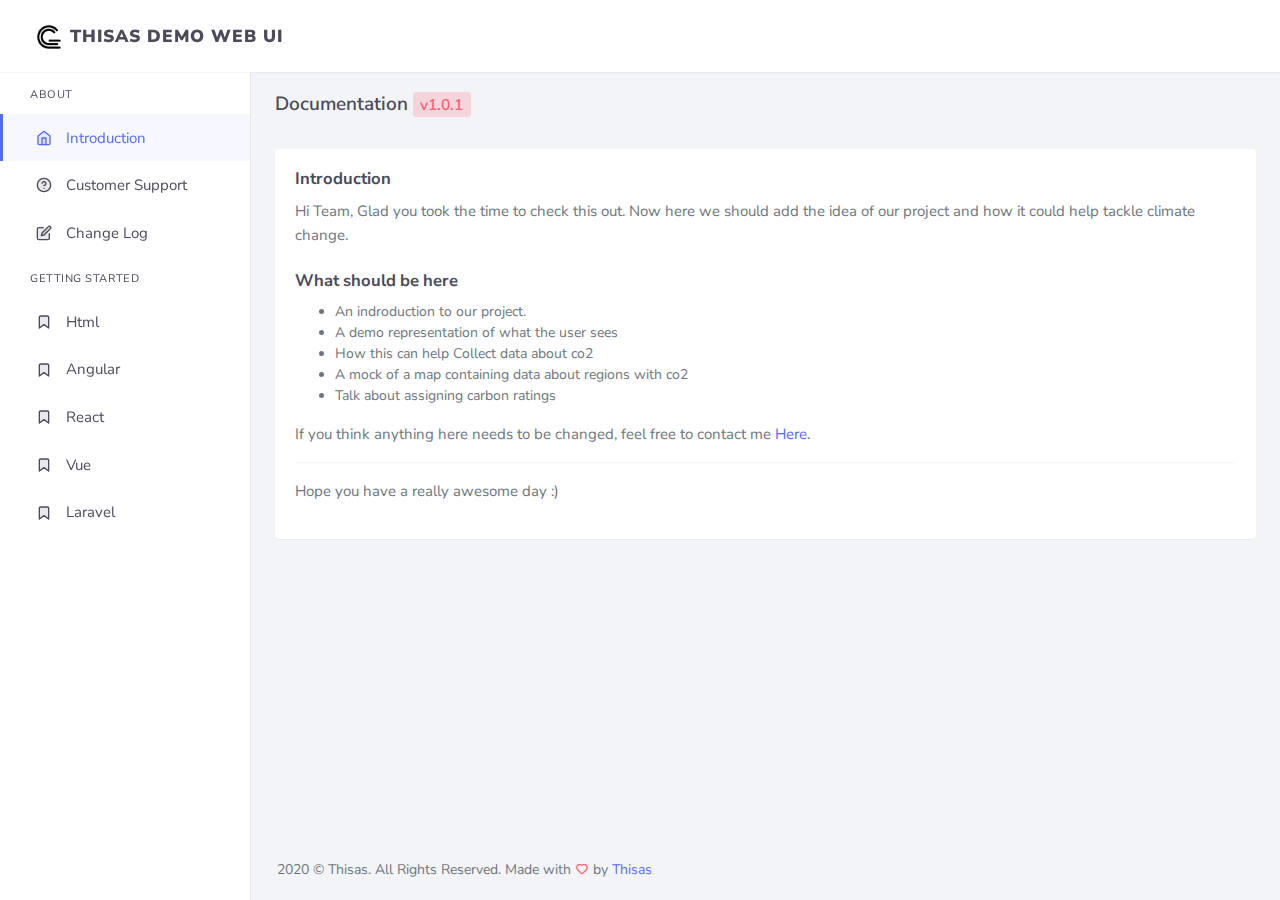
==== index.html @ 7f8c46c6 "Changing intro" ====
<!DOCTYPE html>
<html lang="en">

<head>
    <meta charset="utf-8" />
    <title>UI DEMO | Documentation</title>
    <meta name="viewport" content="width=device-width, initial-scale=1.0">
    <meta content="This is a glimpse of what our forward faceing UI might look like." name="description" />
    <meta content="Thisas" name="author" />
    <meta http-equiv="X-UA-Compatible" content="IE=edge" />

    <!-- App favicon -->
    <link rel="shortcut icon" href="assets/images/favicon.ico">
    
    <!-- App css -->
    <link href="assets/css/bootstrap.min.css" rel="stylesheet" type="text/css" />
    <link href="assets/css/icons.min.css" rel="stylesheet" type="text/css" />
    <link href="assets/css/app.min.css" rel="stylesheet" type="text/css" />

</head>

<body>
    <!-- Begin page -->
    <div id="wrapper">
        <!-- Topbar Start -->
        <div class="navbar navbar-expand flex-column flex-md-row navbar-custom">
            <div class="container-fluid">
                <!-- LOGO -->
                <a href="/" class="navbar-brand mr-0 mr-md-2 logo">
                    <span class="logo-lg">
                        <img src="assets/images/logo.png" alt="" height="24" />
                        <span class="d-inline h5 ml-1 text-logo">Thisas Demo Web UI</span>
                    </span>
                    <span class="logo-sm">
                        <img src="assets/images/logo.png" alt="" height="24">
                    </span>
                </a>

                <ul class="navbar-nav bd-navbar-nav flex-row list-unstyled menu-left mb-0">
                    <li class="">
                        <button class="button-menu-mobile open-left disable-btn">
                            <i data-feather="menu" class="menu-icon"></i>
                            <i data-feather="x" class="close-icon"></i>
                        </button>
                    </li>
                </ul>
            </div>

        </div>
        <!-- end Topbar -->
        <!-- ========== Left Sidebar Start ========== -->
        <div class="left-side-menu">
            <div class="sidebar-content">
                <!--- Sidemenu -->
                <div id="sidebar-menu" class="slimscroll-menu">
                    <ul class="metismenu" id="menu-bar">
                        <li class="menu-title">About</li>

                        <li>
                            <a href="index.html">
                                <i data-feather="home"></i>
                                <span> Introduction </span>
                            </a>
                        </li>

                        <li>
                            <a href="support.html">
                                <i data-feather="help-circle"></i>
                                <span> Customer Support </span>
                            </a>
                        </li>

                        <li>
                            <a href="change-log.html">
                                <i data-feather="edit"></i>
                                <span> Change Log </span>
                            </a>
                        </li>

                        <li class="menu-title">Getting Started</li>
                        <li>
                            <a href="html-doc.html">
                                <i data-feather="bookmark"></i>
                                <span> Html </span>
                            </a>
                        </li>
                        <li>
                            <a href="angular-doc.html">
                                <i data-feather="bookmark"></i>
                                <span> Angular </span>
                            </a>
                        </li>
                        <li>
                            <a href="react-doc.html">
                                <i data-feather="bookmark"></i>
                                <span> React </span>
                            </a>
                        </li>
                        <li>
                            <a href="vue-doc.html">
                                <i data-feather="bookmark"></i>
                                <span> Vue </span>
                            </a>
                        </li>
                        <li>
                            <a href="laravel-doc.html">
                                <i data-feather="bookmark"></i>
                                <span> Laravel </span>
                            </a>
                        </li>
                    </ul>
                </div>
                <!-- End Sidebar -->

                <div class="clearfix"></div>
            </div>
            <!-- Sidebar -left -->

        </div>
        <!-- Left Sidebar End -->

        <!-- ============================================================== -->
        <!-- Start Page Content here -->
        <!-- ============================================================== -->

        <div class="content-page">
            <div class="content">

                <!-- Start Content-->
                <div class="container-fluid">
                    <div class="row page-title">
                        <div class="col-md-12">
                            <h4 class="mb-1 mt-0">Documentation <label class="badge badge-soft-danger">v1.0.1</label>
                            </h4>
                        </div>
                    </div>

                    <div class="row" id="intro">
                        <div class="col">
                            <div class="card">
                                <div class="card-body">
                                    <h5 class="mt-0 header-title">Introduction</h5>
                                    
                                    <p class="font-size-15">
                                        Hi Team,

                                        Glad you took the time to check this out. Now here we should add the idea of our project and how it could help tackle climate change.
                                    </p>

                                    <h5 class="mt-4 header-title">What should be here</h5>

                                    <ul class="font-size-14">
                                        <li>An indroduction to our project.</li>
                                        <li>A demo representation of what the user sees</li>
                                        <li>How this can help Collect data about co2</li>
                                        <li>A mock of a map containing data about regions with co2</li>
                                        <li>Talk about assigning carbon ratings</li>
                                        <!-- <li>
                                            A fully functional versions available with <strong>Angular</strong>, <strong>React</strong>,
                                            <strong>Vue</strong> and <strong>Laravel</strong>
                                        </li> -->
                                    </ul>

                                    <p class="font-size-15">
                                        If you think anything here needs to be changed, feel free to contact me <a href = "mailto: Thisas@protonmail.com">Here.</a>
                                    </p>

                                    <p class="border-top pt-3 font-size-15">
                                        Hope you have a really awesome day :)
                                    </p>
                                </div>
                            </div>
                        </div>
                    </div>
                </div> <!-- container-fluid -->

            </div> <!-- content -->

            

            <!-- Footer Start -->
            <footer class="footer">
                <div class="container-fluid">
                    <div class="row">
                        <div class="col-12">
                            2020 &copy; Thisas. All Rights Reserved. Made with <i class='uil uil-heart text-danger font-size-12'></i> by <a href="https://thisas.dev" target="_blank">Thisas</a>
                        </div>
                    </div>
                </div>
            </footer>
            <!-- end Footer -->

        </div>

        <!-- ============================================================== -->
        <!-- End Page content -->
        <!-- ============================================================== -->
    </div>

    <!-- Vendor js -->
    <script src="assets/js/vendor.min.js"></script>

    <!-- App js -->
    <script src="assets/js/app.min.js"></script>
</body>

</html>
---- assets/css/icons.min.css ----
@charset "UTF-8";@font-face{font-family:unicons;src:url(../fonts/unicons.eot?2256574);src:url(../fonts/unicons.eot?2256574#iefix) format("embedded-opentype"),url(../fonts/unicons.woff2?2256574) format("woff2"),url(../fonts/unicons.woff?2256574) format("woff"),url(../fonts/unicons.ttf?2256574) format("truetype"),url(../fonts/unicons.svg?2256574#unicons) format("svg");font-weight:400;font-style:normal}.uil{line-height:inherit}[class*=" uil-"]:before,[class^=uil-]:before{font-family:unicons;font-style:normal;font-weight:400;speak:none;display:inline-block;text-decoration:inherit;width:1em;text-align:center;font-variant:normal;text-transform:none;line-height:1em;font-size:120%;-webkit-font-smoothing:antialiased;-moz-osx-font-smoothing:grayscale}.uil-0-plus:before{content:'\e800'}.uil-10-plus:before{content:'\e801'}.uil-12-plus:before{content:'\e802'}.uil-13-plus:before{content:'\e803'}.uil-16-plus:before{content:'\e804'}.uil-17-plus:before{content:'\e805'}.uil-18-plus:before{content:'\e806'}.uil-21-plus:before{content:'\e807'}.uil-3-plus:before{content:'\e808'}.uil-500px:before{content:'\e809'}.uil-6-plus:before{content:'\e80a'}.uil-abacus:before{content:'\e80b'}.uil-accessible-icon-alt:before{content:'\e80c'}.uil-adjust-alt:before{content:'\e80d'}.uil-adjust-circle:before{content:'\e80e'}.uil-adjust-half:before{content:'\e80f'}.uil-adjust:before{content:'\e810'}.uil-adobe-alt:before{content:'\e811'}.uil-adobe:before{content:'\e812'}.uil-airplay:before{content:'\e813'}.uil-align-alt:before{content:'\e814'}.uil-align-center-alt:before{content:'\e815'}.uil-align-center-h:before{content:'\e816'}.uil-align-center-justify:before{content:'\e817'}.uil-align-center-v:before{content:'\e818'}.uil-align-center:before{content:'\e819'}.uil-align-justify:before{content:'\e81a'}.uil-align-left-justify:before{content:'\e81b'}.uil-align-left:before{content:'\e81c'}.uil-align-letter-right:before{content:'\e81d'}.uil-align-right-justify:before{content:'\e81e'}.uil-align-right:before{content:'\e81f'}.uil-align:before{content:'\e820'}.uil-amazon:before{content:'\e821'}.uil-ambulance:before{content:'\e822'}.uil-analysis:before{content:'\e823'}.uil-analytics:before{content:'\e824'}.uil-anchor:before{content:'\e825'}.uil-android-alt:before{content:'\e826'}.uil-android-phone-slash:before{content:'\e827'}.uil-android:before{content:'\e828'}.uil-angle-double-down:before{content:'\e829'}.uil-angle-double-left:before{content:'\e82a'}.uil-angle-double-right:before{content:'\e82b'}.uil-angle-double-up:before{content:'\e82c'}.uil-angle-down:before{content:'\e82d'}.uil-angle-left:before{content:'\e82e'}.uil-angle-right-b:before{content:'\e82f'}.uil-angle-right:before{content:'\e830'}.uil-angle-up:before{content:'\e831'}.uil-angry:before{content:'\e832'}.uil-ankh:before{content:'\e833'}.uil-annoyed-alt:before{content:'\e834'}.uil-annoyed:before{content:'\e835'}.uil-apple-alt:before{content:'\e836'}.uil-apple:before{content:'\e837'}.uil-apps:before{content:'\e838'}.uil-archive-alt:before{content:'\e839'}.uil-archive:before{content:'\e83a'}.uil-archway:before{content:'\e83b'}.uil-arrow-break:before{content:'\e83c'}.uil-arrow-circle-down:before{content:'\e83d'}.uil-arrow-circle-left:before{content:'\e83e'}.uil-arrow-circle-right:before{content:'\e83f'}.uil-arrow-circle-up:before{content:'\e840'}.uil-arrow-compress-h:before{content:'\e841'}.uil-arrow-down-left:before{content:'\e842'}.uil-arrow-down-right:before{content:'\e843'}.uil-arrow-down:before{content:'\e844'}.uil-arrow-from-right:before{content:'\e845'}.uil-arrow-from-top:before{content:'\e846'}.uil-arrow-growth:before{content:'\e847'}.uil-arrow-left:before{content:'\e848'}.uil-arrow-random:before{content:'\e849'}.uil-arrow-resize-diagonal:before{content:'\e84a'}.uil-arrow-right:before{content:'\e84b'}.uil-arrow-to-bottom:before{content:'\e84c'}.uil-arrow-to-right:before{content:'\e84d'}.uil-arrow-up-left:before{content:'\e84e'}.uil-arrow-up-right:before{content:'\e84f'}.uil-arrow-up:before{content:'\e850'}.uil-arrows-h-alt:before{content:'\e851'}.uil-arrows-h:before{content:'\e852'}.uil-arrows-left-down:before{content:'\e853'}.uil-arrows-maximize:before{content:'\e854'}.uil-arrows-merge:before{content:'\e855'}.uil-arrows-resize-h:before{content:'\e856'}.uil-arrows-resize-v:before{content:'\e857'}.uil-arrows-resize:before{content:'\e858'}.uil-arrows-right-down:before{content:'\e859'}.uil-arrows-shrink-h:before{content:'\e85a'}.uil-arrows-shrink-v:before{content:'\e85b'}.uil-arrows-up-right:before{content:'\e85c'}.uil-arrows-v-alt:before{content:'\e85d'}.uil-arrows-v:before{content:'\e85e'}.uil-assistive-listening-systems:before{content:'\e85f'}.uil-asterisk:before{content:'\e860'}.uil-at:before{content:'\e861'}.uil-atm-card:before{content:'\e862'}.uil-atom:before{content:'\e863'}.uil-auto-flash:before{content:'\e864'}.uil-award-alt:before{content:'\e865'}.uil-award:before{content:'\e866'}.uil-baby-carriage:before{content:'\e867'}.uil-backpack:before{content:'\e868'}.uil-backspace:before{content:'\e869'}.uil-backward:before{content:'\e86a'}.uil-bag-alt:before{content:'\e86b'}.uil-bag-slash:before{content:'\e86c'}.uil-bag:before{content:'\e86d'}.uil-balance-scale:before{content:'\e86e'}.uil-ball:before{content:'\e86f'}.uil-ban:before{content:'\e870'}.uil-bars:before{content:'\e871'}.uil-baseball-ball:before{content:'\e872'}.uil-basketball-hoop:before{content:'\e873'}.uil-basketball:before{content:'\e874'}.uil-bath:before{content:'\e875'}.uil-battery-bolt:before{content:'\e876'}.uil-battery-empty:before{content:'\e877'}.uil-bed-double:before{content:'\e878'}.uil-bed:before{content:'\e879'}.uil-behance-alt:before{content:'\e87a'}.uil-behance:before{content:'\e87b'}.uil-bell-school:before{content:'\e87c'}.uil-bell-slash:before{content:'\e87d'}.uil-bell:before{content:'\e87e'}.uil-bill:before{content:'\e87f'}.uil-bitcoin-alt:before{content:'\e880'}.uil-bitcoin-bold:before{content:'\e881'}.uil-bitcoin-circle:before{content:'\e882'}.uil-bitcoin:before{content:'\e883'}.uil-black-berry:before{content:'\e884'}.uil-blogger-alt:before{content:'\e885'}.uil-blogger:before{content:'\e886'}.uil-bluetooth-b:before{content:'\e887'}.uil-bold:before{content:'\e888'}.uil-bolt-alt:before{content:'\e889'}.uil-bolt-slash:before{content:'\e88a'}.uil-bolt:before{content:'\e88b'}.uil-book-alt:before{content:'\e88c'}.uil-book-medical:before{content:'\e88d'}.uil-book-open:before{content:'\e88e'}.uil-book-reader:before{content:'\e88f'}.uil-book:before{content:'\e890'}.uil-bookmark-full:before{content:'\e891'}.uil-bookmark:before{content:'\e892'}.uil-books:before{content:'\e893'}.uil-boombox:before{content:'\e894'}.uil-border-alt:before{content:'\e895'}.uil-border-bottom:before{content:'\e896'}.uil-border-clear:before{content:'\e897'}.uil-border-horizontal:before{content:'\e898'}.uil-border-inner:before{content:'\e899'}.uil-border-left:before{content:'\e89a'}.uil-border-out:before{content:'\e89b'}.uil-border-right:before{content:'\e89c'}.uil-border-top:before{content:'\e89d'}.uil-border-vertical:before{content:'\e89e'}.uil-bowling-ball:before{content:'\e89f'}.uil-box:before{content:'\e8a0'}.uil-briefcase-alt:before{content:'\e8a1'}.uil-briefcase:before{content:'\e8a2'}.uil-bright:before{content:'\e8a3'}.uil-brightness-empty:before{content:'\e8a4'}.uil-brightness-half:before{content:'\e8a5'}.uil-brightness-low:before{content:'\e8a6'}.uil-brightness-minus:before{content:'\e8a7'}.uil-brightness-plus:before{content:'\e8a8'}.uil-brightness:before{content:'\e8a9'}.uil-bring-bottom:before{content:'\e8aa'}.uil-bring-front:before{content:'\e8ab'}.uil-brush-alt:before{content:'\e8ac'}.uil-bug:before{content:'\e8ad'}.uil-building:before{content:'\e8ae'}.uil-bullseye:before{content:'\e8af'}.uil-bus-alt:before{content:'\e8b0'}.uil-bus-school:before{content:'\e8b1'}.uil-bus:before{content:'\e8b2'}.uil-calcualtor:before{content:'\e8b3'}.uil-calculator-alt:before{content:'\e8b4'}.uil-calculator:before{content:'\e8b5'}.uil-calendar-alt:before{content:'\e8b6'}.uil-calendar-slash:before{content:'\e8b7'}.uil-calender:before{content:'\e8b8'}.uil-calling:before{content:'\e8b9'}.uil-camera-change:before{content:'\e8ba'}.uil-camera-plus:before{content:'\e8bb'}.uil-camera-slash:before{content:'\e8bc'}.uil-camera:before{content:'\e8bd'}.uil-cancel:before{content:'\e8be'}.uil-capsule:before{content:'\e8bf'}.uil-capture:before{content:'\e8c0'}.uil-car-sideview:before{content:'\e8c1'}.uil-car-slash:before{content:'\e8c2'}.uil-car-wash:before{content:'\e8c3'}.uil-car:before{content:'\e8c4'}.uil-card-atm:before{content:'\e8c5'}.uil-caret-right:before{content:'\e8c6'}.uil-cart:before{content:'\e8c7'}.uil-cell:before{content:'\e8c8'}.uil-celsius:before{content:'\e8c9'}.uil-chart-bar-alt:before{content:'\e8ca'}.uil-chart-bar:before{content:'\e8cb'}.uil-chart-down:before{content:'\e8cc'}.uil-chart-growth-alt:before{content:'\e8cd'}.uil-chart-growth:before{content:'\e8ce'}.uil-chart-line:before{content:'\e8cf'}.uil-chart-pie-alt:before{content:'\e8d0'}.uil-chart-pie:before{content:'\e8d1'}.uil-chart:before{content:'\e8d2'}.uil-chat-bubble-user:before{content:'\e8d3'}.uil-chat-info:before{content:'\e8d4'}.uil-chat:before{content:'\e8d5'}.uil-check-circle:before{content:'\e8d6'}.uil-check-square:before{content:'\e8d7'}.uil-check:before{content:'\e8d8'}.uil-circle-layer:before{content:'\e8d9'}.uil-circle:before{content:'\e8da'}.uil-circuit:before{content:'\e8db'}.uil-clapper-board:before{content:'\e8dc'}.uil-clipboard-alt:before{content:'\e8dd'}.uil-clipboard-blank:before{content:'\e8de'}.uil-clipboard-notes:before{content:'\e8df'}.uil-clipboard:before{content:'\e8e0'}.uil-clock-eight:before{content:'\e8e1'}.uil-clock-five:before{content:'\e8e2'}.uil-clock-nine:before{content:'\e8e3'}.uil-clock-seven:before{content:'\e8e4'}.uil-clock-ten:before{content:'\e8e5'}.uil-clock-three:before{content:'\e8e6'}.uil-clock-two:before{content:'\e8e7'}.uil-clock:before{content:'\e8e8'}.uil-closed-captioning:before{content:'\e8e9'}.uil-cloud-block:before{content:'\e8ea'}.uil-cloud-bookmark:before{content:'\e8eb'}.uil-cloud-check:before{content:'\e8ec'}.uil-cloud-computing:before{content:'\e8ed'}.uil-cloud-data-connection:before{content:'\e8ee'}.uil-cloud-database-tree:before{content:'\e8ef'}.uil-cloud-download:before{content:'\e8f0'}.uil-cloud-drizzle:before{content:'\e8f1'}.uil-cloud-exclamation:before{content:'\e8f2'}.uil-cloud-hail:before{content:'\e8f3'}.uil-cloud-heart:before{content:'\e8f4'}.uil-cloud-info:before{content:'\e8f5'}.uil-cloud-lock:before{content:'\e8f6'}.uil-cloud-meatball:before{content:'\e8f7'}.uil-cloud-moon-hail:before{content:'\e8f8'}.uil-cloud-moon-meatball:before{content:'\e8f9'}.uil-cloud-moon-rain:before{content:'\e8fa'}.uil-cloud-moon-showers:before{content:'\e8fb'}.uil-cloud-moon:before{content:'\e8fc'}.uil-cloud-question:before{content:'\e8fd'}.uil-cloud-rain-sun:before{content:'\e8fe'}.uil-cloud-rain:before{content:'\e8ff'}.uil-cloud-redo:before{content:'\e900'}.uil-cloud-set:before{content:'\e901'}.uil-cloud-share:before{content:'\e902'}.uil-cloud-shield:before{content:'\e903'}.uil-cloud-showers-alt:before{content:'\e904'}.uil-cloud-showers-heavy:before{content:'\e905'}.uil-cloud-showers:before{content:'\e906'}.uil-cloud-slash:before{content:'\e907'}.uil-cloud-sun-hail:before{content:'\e908'}.uil-cloud-sun-meatball:before{content:'\e909'}.uil-cloud-sun-rain-alt:before{content:'\e90a'}.uil-cloud-sun-rain:before{content:'\e90b'}.uil-cloud-sun-tear:before{content:'\e90c'}.uil-cloud-sun:before{content:'\e90d'}.uil-cloud-times:before{content:'\e90e'}.uil-cloud-unlock:before{content:'\e90f'}.uil-cloud-upload:before{content:'\e910'}.uil-cloud-wifi:before{content:'\e911'}.uil-cloud-wind:before{content:'\e912'}.uil-cloud:before{content:'\e913'}.uil-clouds:before{content:'\e914'}.uil-club:before{content:'\e915'}.uil-code:before{content:'\e916'}.uil-coffee:before{content:'\e917'}.uil-cog:before{content:'\e918'}.uil-coins:before{content:'\e919'}.uil-columns:before{content:'\e91a'}.uil-comment-alt-block:before{content:'\e91b'}.uil-comment-alt-chart-lines:before{content:'\e91c'}.uil-comment-alt-check:before{content:'\e91d'}.uil-comment-alt-dots:before{content:'\e91e'}.uil-comment-alt-download:before{content:'\e91f'}.uil-comment-alt-edit:before{content:'\e920'}.uil-comment-alt-exclamation:before{content:'\e921'}.uil-comment-alt-heart:before{content:'\e922'}.uil-comment-alt-image:before{content:'\e923'}.uil-comment-alt-info:before{content:'\e924'}.uil-comment-alt-lines:before{content:'\e925'}.uil-comment-alt-lock:before{content:'\e926'}.uil-comment-alt-medical:before{content:'\e927'}.uil-comment-alt-message:before{content:'\e928'}.uil-comment-alt-notes:before{content:'\e929'}.uil-comment-alt-plus:before{content:'\e92a'}.uil-comment-alt-question:before{content:'\e92b'}.uil-comment-alt-redo:before{content:'\e92c'}.uil-comment-alt-search:before{content:'\e92d'}.uil-comment-alt-share:before{content:'\e92e'}.uil-comment-alt-shield:before{content:'\e92f'}.uil-comment-alt-slash:before{content:'\e930'}.uil-comment-alt-upload:before{content:'\e931'}.uil-comment-alt-verify:before{content:'\e932'}.uil-comment-alt:before{content:'\e933'}.uil-comment-block:before{content:'\e934'}.uil-comment-chart-line:before{content:'\e935'}.uil-comment-check:before{content:'\e936'}.uil-comment-dots:before{content:'\e937'}.uil-comment-download:before{content:'\e938'}.uil-comment-edit:before{content:'\e939'}.uil-comment-exclamation:before{content:'\e93a'}.uil-comment-heart:before{content:'\e93b'}.uil-comment-image:before{content:'\e93c'}.uil-comment-info-alt:before{content:'\e93d'}.uil-comment-info:before{content:'\e93e'}.uil-comment-lines:before{content:'\e93f'}.uil-comment-lock:before{content:'\e940'}.uil-comment-medical:before{content:'\e941'}.uil-comment-message:before{content:'\e942'}.uil-comment-notes:before{content:'\e943'}.uil-comment-plus:before{content:'\e944'}.uil-comment-question:before{content:'\e945'}.uil-comment-redo:before{content:'\e946'}.uil-comment-search:before{content:'\e947'}.uil-comment-share:before{content:'\e948'}.uil-comment-shield:before{content:'\e949'}.uil-comment-slash:before{content:'\e94a'}.uil-comment-upload:before{content:'\e94b'}.uil-comment-verify:before{content:'\e94c'}.uil-comment:before{content:'\e94d'}.uil-comments-alt:before{content:'\e94e'}.uil-comments:before{content:'\e94f'}.uil-commnet-alt-slash:before{content:'\e950'}.uil-compact-disc:before{content:'\e951'}.uil-compass:before{content:'\e952'}.uil-compress-alt-left:before{content:'\e953'}.uil-compress-alt:before{content:'\e954'}.uil-compress-arrows:before{content:'\e955'}.uil-compress-lines:before{content:'\e956'}.uil-compress-point:before{content:'\e957'}.uil-compress-v:before{content:'\e958'}.uil-compress:before{content:'\e959'}.uil-computer-mouse:before{content:'\e95a'}.uil-confused:before{content:'\e95b'}.uil-constructor:before{content:'\e95c'}.uil-copy-alt:before{content:'\e95d'}.uil-copy-landscape:before{content:'\e95e'}.uil-copy:before{content:'\e95f'}.uil-copyright:before{content:'\e960'}.uil-corner-down-left:before{content:'\e961'}.uil-corner-down-right-alt:before{content:'\e962'}.uil-corner-down-right:before{content:'\e963'}.uil-corner-left-down:before{content:'\e964'}.uil-corner-right-down:before{content:'\e965'}.uil-corner-up-left-alt:before{content:'\e966'}.uil-corner-up-left:before{content:'\e967'}.uil-corner-up-right-alt:before{content:'\e968'}.uil-corner-up-right:before{content:'\e969'}.uil-creative-commons-pd-alt:before{content:'\e96a'}.uil-creative-commons-pd:before{content:'\e96b'}.uil-crockery:before{content:'\e96c'}.uil-crop-alt-rotate-left:before{content:'\e96d'}.uil-crop-alt-rotate-right:before{content:'\e96e'}.uil-crop-alt:before{content:'\e96f'}.uil-crosshair-alt:before{content:'\e970'}.uil-crosshair:before{content:'\e971'}.uil-crosshairs:before{content:'\e972'}.uil-cube:before{content:'\e973'}.uil-dashboard:before{content:'\e974'}.uil-data-sharing:before{content:'\e975'}.uil-database-alt:before{content:'\e976'}.uil-database:before{content:'\e977'}.uil-desert:before{content:'\e978'}.uil-desktop-alt-slash:before{content:'\e979'}.uil-desktop-alt:before{content:'\e97a'}.uil-desktop-cloud-alt:before{content:'\e97b'}.uil-desktop-slash:before{content:'\e97c'}.uil-desktop:before{content:'\e97d'}.uil-dialpad-alt:before{content:'\e97e'}.uil-dialpad:before{content:'\e97f'}.uil-diamond:before{content:'\e980'}.uil-diary-alt:before{content:'\e981'}.uil-diary:before{content:'\e982'}.uil-dice-five:before{content:'\e983'}.uil-dice-four:before{content:'\e984'}.uil-dice-one:before{content:'\e985'}.uil-dice-six:before{content:'\e986'}.uil-dice-three:before{content:'\e987'}.uil-dice-two:before{content:'\e988'}.uil-direction:before{content:'\e989'}.uil-directions:before{content:'\e98a'}.uil-dizzy-meh:before{content:'\e98b'}.uil-dna:before{content:'\e98c'}.uil-document-layout-center:before{content:'\e98d'}.uil-document-layout-left:before{content:'\e98e'}.uil-document-layout-right:before{content:'\e98f'}.uil-document:before{content:'\e990'}.uil-dollar-alt:before{content:'\e991'}.uil-dollar-sign-alt:before{content:'\e992'}.uil-dollar-sign:before{content:'\e993'}.uil-down-arrow:before{content:'\e994'}.uil-download-alt:before{content:'\e995'}.uil-dribbble:before{content:'\e996'}.uil-drill:before{content:'\e997'}.uil-dropbox:before{content:'\e998'}.uil-dumbbell:before{content:'\e999'}.uil-ear:before{content:'\e99a'}.uil-edit-alt:before{content:'\e99b'}.uil-edit:before{content:'\e99c'}.uil-ellipsis-h:before{content:'\e99d'}.uil-ellipsis-v:before{content:'\e99e'}.uil-emoji:before{content:'\e99f'}.uil-enter:before{content:'\e9a0'}.uil-entry:before{content:'\e9a1'}.uil-envelope-add:before{content:'\e9a2'}.uil-envelope-alt:before{content:'\e9a3'}.uil-envelope-block:before{content:'\e9a4'}.uil-envelope-bookmark:before{content:'\e9a5'}.uil-envelope-check:before{content:'\e9a6'}.uil-envelope-download-alt:before{content:'\e9a7'}.uil-envelope-download:before{content:'\e9a8'}.uil-envelope-edit:before{content:'\e9a9'}.uil-envelope-exclamation:before{content:'\e9aa'}.uil-envelope-heart:before{content:'\e9ab'}.uil-envelope-info:before{content:'\e9ac'}.uil-envelope-lock:before{content:'\e9ad'}.uil-envelope-minus:before{content:'\e9ae'}.uil-envelope-open:before{content:'\e9af'}.uil-envelope-question:before{content:'\e9b0'}.uil-envelope-receive:before{content:'\e9b1'}.uil-envelope-redo:before{content:'\e9b2'}.uil-envelope-search:before{content:'\e9b3'}.uil-envelope-send:before{content:'\e9b4'}.uil-envelope-share:before{content:'\e9b5'}.uil-envelope-shield:before{content:'\e9b6'}.uil-envelope-star:before{content:'\e9b7'}.uil-envelope-times:before{content:'\e9b8'}.uil-envelope-upload-alt:before{content:'\e9b9'}.uil-envelope-upload:before{content:'\e9ba'}.uil-envelope:before{content:'\e9bb'}.uil-envelopes:before{content:'\e9bc'}.uil-equal-circle:before{content:'\e9bd'}.uil-euro-circle:before{content:'\e9be'}.uil-euro:before{content:'\e9bf'}.uil-exchange-alt:before{content:'\e9c0'}.uil-exchange:before{content:'\e9c1'}.uil-exclamation-circle:before{content:'\e9c2'}.uil-exclamation-octagon:before{content:'\e9c3'}.uil-exclamation-triangle:before{content:'\e9c4'}.uil-exclude:before{content:'\e9c5'}.uil-exit:before{content:'\e9c6'}.uil-expand-alt:before{content:'\e9c7'}.uil-expand-arrows-alt:before{content:'\e9c8'}.uil-expand-arrows:before{content:'\e9c9'}.uil-expand-from-corner:before{content:'\e9ca'}.uil-expand-left:before{content:'\e9cb'}.uil-expand-right:before{content:'\e9cc'}.uil-export:before{content:'\e9cd'}.uil-exposure-alt:before{content:'\e9ce'}.uil-exposure-increase:before{content:'\e9cf'}.uil-external-link-alt:before{content:'\e9d0'}.uil-eye-slash:before{content:'\e9d1'}.uil-eye:before{content:'\e9d2'}.uil-facebook-f:before{content:'\e9d3'}.uil-facebook-messenger-alt:before{content:'\e9d4'}.uil-facebook-messenger:before{content:'\e9d5'}.uil-facebook:before{content:'\e9d6'}.uil-fahrenheit:before{content:'\e9d7'}.uil-fast-mail-alt:before{content:'\e9d8'}.uil-fast-mail:before{content:'\e9d9'}.uil-favorite:before{content:'\e9da'}.uil-feedback:before{content:'\e9db'}.uil-file-alt:before{content:'\e9dc'}.uil-file-blank:before{content:'\e9dd'}.uil-file-block-alt:before{content:'\e9de'}.uil-file-bookmark-alt:before{content:'\e9df'}.uil-file-check-alt:before{content:'\e9e0'}.uil-file-check:before{content:'\e9e1'}.uil-file-contract-dollar:before{content:'\e9e2'}.uil-file-copy-alt:before{content:'\e9e3'}.uil-file-download-alt:before{content:'\e9e4'}.uil-file-download:before{content:'\e9e5'}.uil-file-edit-alt:before{content:'\e9e6'}.uil-file-exclamation-alt:before{content:'\e9e7'}.uil-file-exclamation:before{content:'\e9e8'}.uil-file-heart:before{content:'\e9e9'}.uil-file-info-alt:before{content:'\e9ea'}.uil-file-landscape-alt:before{content:'\e9eb'}.uil-file-landscape:before{content:'\e9ec'}.uil-file-lanscape-slash:before{content:'\e9ed'}.uil-file-lock-alt:before{content:'\e9ee'}.uil-file-medical-alt:before{content:'\e9ef'}.uil-file-medical:before{content:'\e9f0'}.uil-file-minus-alt:before{content:'\e9f1'}.uil-file-minus:before{content:'\e9f2'}.uil-file-network:before{content:'\e9f3'}.uil-file-plus-alt:before{content:'\e9f4'}.uil-file-plus:before{content:'\e9f5'}.uil-file-question-alt:before{content:'\e9f6'}.uil-file-question:before{content:'\e9f7'}.uil-file-redo-alt:before{content:'\e9f8'}.uil-file-search-alt:before{content:'\e9f9'}.uil-file-share-alt:before{content:'\e9fa'}.uil-file-shield-alt:before{content:'\e9fb'}.uil-file-slash:before{content:'\e9fc'}.uil-file-times-alt:before{content:'\e9fd'}.uil-file-times:before{content:'\e9fe'}.uil-file-upload-alt:before{content:'\e9ff'}.uil-file-upload:before{content:'\ea00'}.uil-file:before{content:'\ea01'}.uil-files-landscapes-alt:before{content:'\ea02'}.uil-files-landscapes:before{content:'\ea03'}.uil-film:before{content:'\ea04'}.uil-filter-slash:before{content:'\ea05'}.uil-filter:before{content:'\ea06'}.uil-fire:before{content:'\ea07'}.uil-flask-potion:before{content:'\ea08'}.uil-flask:before{content:'\ea09'}.uil-flip-h-alt:before{content:'\ea0a'}.uil-flip-h:before{content:'\ea0b'}.uil-flip-v-alt:before{content:'\ea0c'}.uil-flip-v:before{content:'\ea0d'}.uil-flower:before{content:'\ea0e'}.uil-focus-add:before{content:'\ea0f'}.uil-focus-target:before{content:'\ea10'}.uil-focus:before{content:'\ea11'}.uil-folder-check:before{content:'\ea12'}.uil-folder-download:before{content:'\ea13'}.uil-folder-exclamation:before{content:'\ea14'}.uil-folder-heart:before{content:'\ea15'}.uil-folder-info:before{content:'\ea16'}.uil-folder-lock:before{content:'\ea17'}.uil-folder-medical:before{content:'\ea18'}.uil-folder-minus:before{content:'\ea19'}.uil-folder-network:before{content:'\ea1a'}.uil-folder-plus:before{content:'\ea1b'}.uil-folder-question:before{content:'\ea1c'}.uil-folder-slash:before{content:'\ea1d'}.uil-folder-times:before{content:'\ea1e'}.uil-folder-upload:before{content:'\ea1f'}.uil-folder:before{content:'\ea20'}.uil-food:before{content:'\ea21'}.uil-football-american:before{content:'\ea22'}.uil-football-ball:before{content:'\ea23'}.uil-football:before{content:'\ea24'}.uil-forecastcloud-moon-tear:before{content:'\ea25'}.uil-forwaded-call:before{content:'\ea26'}.uil-forward:before{content:'\ea27'}.uil-frown:before{content:'\ea28'}.uil-game-structure:before{content:'\ea29'}.uil-game:before{content:'\ea2a'}.uil-gift:before{content:'\ea2b'}.uil-github-alt:before{content:'\ea2c'}.uil-github:before{content:'\ea2d'}.uil-glass-martini-alt-slash:before{content:'\ea2e'}.uil-glass-martini-alt:before{content:'\ea2f'}.uil-glass-martini:before{content:'\ea30'}.uil-glass-tea:before{content:'\ea31'}.uil-glass:before{content:'\ea32'}.uil-globe:before{content:'\ea33'}.uil-gold:before{content:'\ea34'}.uil-google-drive-alt:before{content:'\ea35'}.uil-google-drive:before{content:'\ea36'}.uil-google-hangouts-alt:before{content:'\ea37'}.uil-google-hangouts:before{content:'\ea38'}.uil-google-play:before{content:'\ea39'}.uil-google:before{content:'\ea3a'}.uil-graduation-hat:before{content:'\ea3b'}.uil-graph-bar:before{content:'\ea3c'}.uil-grid:before{content:'\ea3d'}.uil-grids:before{content:'\ea3e'}.uil-grin-tongue-wink-alt:before{content:'\ea3f'}.uil-grin-tongue-wink:before{content:'\ea40'}.uil-grin:before{content:'\ea41'}.uil-grip-horizontal-line:before{content:'\ea42'}.uil-hdd:before{content:'\ea43'}.uil-headphones-alt:before{content:'\ea44'}.uil-headphones:before{content:'\ea45'}.uil-heart-alt:before{content:'\ea46'}.uil-heart-medical:before{content:'\ea47'}.uil-heart-rate:before{content:'\ea48'}.uil-heart-sign:before{content:'\ea49'}.uil-heart:before{content:'\ea4a'}.uil-heartbeat:before{content:'\ea4b'}.uil-history-alt:before{content:'\ea4c'}.uil-history:before{content:'\ea4d'}.uil-home-alt:before{content:'\ea4e'}.uil-home:before{content:'\ea4f'}.uil-horizontal-align-center:before{content:'\ea50'}.uil-horizontal-align-left:before{content:'\ea51'}.uil-horizontal-align-right:before{content:'\ea52'}.uil-horizontal-distribution-center:before{content:'\ea53'}.uil-horizontal-distribution-left:before{content:'\ea54'}.uil-horizontal-distribution-right:before{content:'\ea55'}.uil-hourglass:before{content:'\ea56'}.uil-html3-alt:before{content:'\ea57'}.uil-html3:before{content:'\ea58'}.uil-hunting:before{content:'\ea59'}.uil-image-alt-slash:before{content:'\ea5a'}.uil-image-block:before{content:'\ea5b'}.uil-image-broken:before{content:'\ea5c'}.uil-image-check:before{content:'\ea5d'}.uil-image-download:before{content:'\ea5e'}.uil-image-edit:before{content:'\ea5f'}.uil-image-lock:before{content:'\ea60'}.uil-image-minus:before{content:'\ea61'}.uil-image-plus:before{content:'\ea62'}.uil-image-question:before{content:'\ea63'}.uil-image-redo:before{content:'\ea64'}.uil-image-resize-landscape:before{content:'\ea65'}.uil-image-resize-square:before{content:'\ea66'}.uil-image-search:before{content:'\ea67'}.uil-image-share:before{content:'\ea68'}.uil-image-shield:before{content:'\ea69'}.uil-image-slash:before{content:'\ea6a'}.uil-image-times:before{content:'\ea6b'}.uil-image-upload:before{content:'\ea6c'}.uil-image-v:before{content:'\ea6d'}.uil-image:before{content:'\ea6e'}.uil-images:before{content:'\ea6f'}.uil-import:before{content:'\ea70'}.uil-incoming-call:before{content:'\ea71'}.uil-info-circle:before{content:'\ea72'}.uil-instagram-alt:before{content:'\ea73'}.uil-instagram:before{content:'\ea74'}.uil-intercom-alt:before{content:'\ea75'}.uil-intercom:before{content:'\ea76'}.uil-invoice:before{content:'\ea77'}.uil-italic:before{content:'\ea78'}.uil-jackhammer:before{content:'\ea79'}.uil-java-script:before{content:'\ea7a'}.uil-kayak:before{content:'\ea7b'}.uil-key-skeleton-alt:before{content:'\ea7c'}.uil-key-skeleton:before{content:'\ea7d'}.uil-keyboard-alt:before{content:'\ea7e'}.uil-keyboard-hide:before{content:'\ea7f'}.uil-keyboard-show:before{content:'\ea80'}.uil-keyboard:before{content:'\ea81'}.uil-keyhole-circle:before{content:'\ea82'}.uil-keyhole-square-full:before{content:'\ea83'}.uil-keyhole-square:before{content:'\ea84'}.uil-kid:before{content:'\ea85'}.uil-label-alt:before{content:'\ea86'}.uil-label:before{content:'\ea87'}.uil-lamp:before{content:'\ea88'}.uil-laptop-cloud:before{content:'\ea89'}.uil-laptop:before{content:'\ea8a'}.uil-laughing:before{content:'\ea8b'}.uil-layer-group-slash:before{content:'\ea8c'}.uil-layer-group:before{content:'\ea8d'}.uil-layers-alt:before{content:'\ea8e'}.uil-layers-slash:before{content:'\ea8f'}.uil-layers:before{content:'\ea90'}.uil-left-arrow-from-left:before{content:'\ea91'}.uil-left-arrow-to-left:before{content:'\ea92'}.uil-left-indent-alt:before{content:'\ea93'}.uil-left-indent:before{content:'\ea94'}.uil-left-to-right-text-direction:before{content:'\ea95'}.uil-life-ring:before{content:'\ea96'}.uil-lightbulb-alt:before{content:'\ea97'}.uil-lightbulb:before{content:'\ea98'}.uil-line-alt:before{content:'\ea99'}.uil-line-spacing:before{content:'\ea9a'}.uil-line:before{content:'\ea9b'}.uil-link-alt:before{content:'\ea9c'}.uil-link-broken:before{content:'\ea9d'}.uil-link-h:before{content:'\ea9e'}.uil-link:before{content:'\ea9f'}.uil-linkedin-alt:before{content:'\eaa0'}.uil-linkedin:before{content:'\eaa1'}.uil-list-ui-alt:before{content:'\eaa2'}.uil-list-ul:before{content:'\eaa3'}.uil-location-arrow-alt:before{content:'\eaa4'}.uil-location-arrow:before{content:'\eaa5'}.uil-location-pin-alt:before{content:'\eaa6'}.uil-location-point:before{content:'\eaa7'}.uil-location:before{content:'\eaa8'}.uil-lock-access:before{content:'\eaa9'}.uil-lock-alt:before{content:'\eaaa'}.uil-lock-open-alt:before{content:'\eaab'}.uil-lock-slash:before{content:'\eaac'}.uil-lock:before{content:'\eaad'}.uil-mailbox-alt:before{content:'\eaae'}.uil-mailbox:before{content:'\eaaf'}.uil-map-marker-alt:before{content:'\eab0'}.uil-map-marker-edit:before{content:'\eab1'}.uil-map-marker-info:before{content:'\eab2'}.uil-map-marker-minus:before{content:'\eab3'}.uil-map-marker-plus:before{content:'\eab4'}.uil-map-marker-question:before{content:'\eab5'}.uil-map-marker-shield:before{content:'\eab6'}.uil-map-marker-slash:before{content:'\eab7'}.uil-map-marker:before{content:'\eab8'}.uil-map-pin-alt:before{content:'\eab9'}.uil-map-pin:before{content:'\eaba'}.uil-map:before{content:'\eabb'}.uil-mars:before{content:'\eabc'}.uil-master-card:before{content:'\eabd'}.uil-maximize-left:before{content:'\eabe'}.uil-medal:before{content:'\eabf'}.uil-medical-drip:before{content:'\eac0'}.uil-medical-square-full:before{content:'\eac1'}.uil-medical-square:before{content:'\eac2'}.uil-medical:before{content:'\eac3'}.uil-medium-m:before{content:'\eac4'}.uil-medkit:before{content:'\eac5'}.uil-meeting-board:before{content:'\eac6'}.uil-megaphone:before{content:'\eac7'}.uil-meh-alt:before{content:'\eac8'}.uil-meh-closed-eye:before{content:'\eac9'}.uil-meh:before{content:'\eaca'}.uil-message:before{content:'\eacb'}.uil-metro:before{content:'\eacc'}.uil-microphone-slash:before{content:'\eacd'}.uil-microphone:before{content:'\eace'}.uil-minus-circle:before{content:'\eacf'}.uil-minus-path:before{content:'\ead0'}.uil-minus-square-full:before{content:'\ead1'}.uil-minus-square:before{content:'\ead2'}.uil-minus:before{content:'\ead3'}.uil-missed-call:before{content:'\ead4'}.uil-mobey-bill-slash:before{content:'\ead5'}.uil-mobile-android-alt:before{content:'\ead6'}.uil-mobile-android:before{content:'\ead7'}.uil-mobile-vibrate:before{content:'\ead8'}.uil-modem:before{content:'\ead9'}.uil-money-bill-stack:before{content:'\eada'}.uil-money-bill:before{content:'\eadb'}.uil-money-insert:before{content:'\eadc'}.uil-money-stack:before{content:'\eadd'}.uil-money-withdraw:before{content:'\eade'}.uil-money-withdrawal:before{content:'\eadf'}.uil-moneybag-alt:before{content:'\eae0'}.uil-moneybag:before{content:'\eae1'}.uil-monitor-heart-rate:before{content:'\eae2'}.uil-monitor:before{content:'\eae3'}.uil-moon-eclipse:before{content:'\eae4'}.uil-moon:before{content:'\eae5'}.uil-moonset:before{content:'\eae6'}.uil-mountains-sun:before{content:'\eae7'}.uil-mountains:before{content:'\eae8'}.uil-mouse-alt:before{content:'\eae9'}.uil-mouse:before{content:'\eaea'}.uil-multiply:before{content:'\eaeb'}.uil-music-note:before{content:'\eaec'}.uil-music-tune-slash:before{content:'\eaed'}.uil-music:before{content:'\eaee'}.uil-n-a:before{content:'\eaef'}.uil-navigator:before{content:'\eaf0'}.uil-nerd:before{content:'\eaf1'}.uil-newspaper:before{content:'\eaf2'}.uil-ninja:before{content:'\eaf3'}.uil-no-entry:before{content:'\eaf4'}.uil-notebooks:before{content:'\eaf5'}.uil-notes:before{content:'\eaf6'}.uil-object-group:before{content:'\eaf7'}.uil-object-ungroup:before{content:'\eaf8'}.uil-octagon:before{content:'\eaf9'}.uil-opera-alt:before{content:'\eafa'}.uil-opera:before{content:'\eafb'}.uil-outgoing-call:before{content:'\eafc'}.uil-package:before{content:'\eafd'}.uil-padlock:before{content:'\eafe'}.uil-paint-tool:before{content:'\eaff'}.uil-palette:before{content:'\eb00'}.uil-panorama-h-alt:before{content:'\eb01'}.uil-panorama-h:before{content:'\eb02'}.uil-panorama-v:before{content:'\eb03'}.uil-paperclip:before{content:'\eb04'}.uil-paragraph:before{content:'\eb05'}.uil-parcel:before{content:'\eb06'}.uil-parking-square:before{content:'\eb07'}.uil-pathfinder-unite:before{content:'\eb08'}.uil-pathfinder:before{content:'\eb09'}.uil-pause-circle:before{content:'\eb0a'}.uil-pause:before{content:'\eb0b'}.uil-paypal:before{content:'\eb0c'}.uil-pen:before{content:'\eb0d'}.uil-pentagon:before{content:'\eb0e'}.uil-percentage:before{content:'\eb0f'}.uil-phone-alt:before{content:'\eb10'}.uil-phone-pause:before{content:'\eb11'}.uil-phone-slash:before{content:'\eb12'}.uil-phone-times:before{content:'\eb13'}.uil-phone-volume:before{content:'\eb14'}.uil-phone:before{content:'\eb15'}.uil-picture:before{content:'\eb16'}.uil-plane-arrival:before{content:'\eb17'}.uil-plane-departure:before{content:'\eb18'}.uil-plane-fly:before{content:'\eb19'}.uil-plane:before{content:'\eb1a'}.uil-play-circle:before{content:'\eb1b'}.uil-play:before{content:'\eb1c'}.uil-plug:before{content:'\eb1d'}.uil-plus-circle:before{content:'\eb1e'}.uil-plus-square:before{content:'\eb1f'}.uil-plus:before{content:'\eb20'}.uil-podium:before{content:'\eb21'}.uil-polygon:before{content:'\eb22'}.uil-post-stamp:before{content:'\eb23'}.uil-postcard:before{content:'\eb24'}.uil-pound-circle:before{content:'\eb25'}.uil-pound:before{content:'\eb26'}.uil-power:before{content:'\eb27'}.uil-prescription-bottle:before{content:'\eb28'}.uil-presentation-check:before{content:'\eb29'}.uil-presentation-edit:before{content:'\eb2a'}.uil-presentation-line:before{content:'\eb2b'}.uil-presentation-lines-alt:before{content:'\eb2c'}.uil-presentation-minus:before{content:'\eb2d'}.uil-presentation-play:before{content:'\eb2e'}.uil-presentation-plus:before{content:'\eb2f'}.uil-presentation-times:before{content:'\eb30'}.uil-presentation:before{content:'\eb31'}.uil-previous:before{content:'\eb32'}.uil-pricetag-alt:before{content:'\eb33'}.uil-print-slash:before{content:'\eb34'}.uil-print:before{content:'\eb35'}.uil-process:before{content:'\eb36'}.uil-processor:before{content:'\eb37'}.uil-pump:before{content:'\eb38'}.uil-puzzle-piece:before{content:'\eb39'}.uil-question-circle:before{content:'\eb3a'}.uil-raddit-alien-alt:before{content:'\eb3b'}.uil-rainbow:before{content:'\eb3c'}.uil-raindrops-alt:before{content:'\eb3d'}.uil-raindrops:before{content:'\eb3e'}.uil-react:before{content:'\eb3f'}.uil-receipt-alt:before{content:'\eb40'}.uil-receipt:before{content:'\eb41'}.uil-record-audio:before{content:'\eb42'}.uil-reddit-alien-alt:before{content:'\eb43'}.uil-redo:before{content:'\eb44'}.uil-refresh:before{content:'\eb45'}.uil-registered:before{content:'\eb46'}.uil-repeat:before{content:'\eb47'}.uil-restaurant:before{content:'\eb48'}.uil-right-indent-alt:before{content:'\eb49'}.uil-right-to-left-text-direction:before{content:'\eb4a'}.uil-robot:before{content:'\eb4b'}.uil-rope-way:before{content:'\eb4c'}.uil-rotate-360:before{content:'\eb4d'}.uil-rss-alt:before{content:'\eb4e'}.uil-rss-interface:before{content:'\eb4f'}.uil-rss:before{content:'\eb50'}.uil-ruler-combined:before{content:'\eb51'}.uil-ruler:before{content:'\eb52'}.uil-sad-cry:before{content:'\eb53'}.uil-sad-crying:before{content:'\eb54'}.uil-sad-dizzy:before{content:'\eb55'}.uil-sad-squint:before{content:'\eb56'}.uil-sad:before{content:'\eb57'}.uil-scaling-left:before{content:'\eb58'}.uil-scaling-right:before{content:'\eb59'}.uil-scenery:before{content:'\eb5a'}.uil-schedule:before{content:'\eb5b'}.uil-science:before{content:'\eb5c'}.uil-screw:before{content:'\eb5d'}.uil-scroll-h:before{content:'\eb5e'}.uil-scroll:before{content:'\eb5f'}.uil-search-alt:before{content:'\eb60'}.uil-search-minus:before{content:'\eb61'}.uil-search-plus:before{content:'\eb62'}.uil-search:before{content:'\eb63'}.uil-selfie:before{content:'\eb64'}.uil-server-alt:before{content:'\eb65'}.uil-server-connection:before{content:'\eb66'}.uil-server-network-alt:before{content:'\eb67'}.uil-server-network:before{content:'\eb68'}.uil-server:before{content:'\eb69'}.uil-servers:before{content:'\eb6a'}.uil-servicemark:before{content:'\eb6b'}.uil-share-alt:before{content:'\eb6c'}.uil-shield-check:before{content:'\eb6d'}.uil-shield-exclamation:before{content:'\eb6e'}.uil-shield-question:before{content:'\eb6f'}.uil-shield-slash:before{content:'\eb70'}.uil-shield:before{content:'\eb71'}.uil-ship:before{content:'\eb72'}.uil-shop:before{content:'\eb73'}.uil-shopping-basket:before{content:'\eb74'}.uil-shopping-cart-alt:before{content:'\eb75'}.uil-shopping-trolley:before{content:'\eb76'}.uil-shovel:before{content:'\eb77'}.uil-shrink:before{content:'\eb78'}.uil-shuffle:before{content:'\eb79'}.uil-shutter-alt:before{content:'\eb7a'}.uil-shutter:before{content:'\eb7b'}.uil-sick:before{content:'\eb7c'}.uil-sigma:before{content:'\eb7d'}.uil-sign-alt:before{content:'\eb7e'}.uil-sign-in-alt:before{content:'\eb7f'}.uil-sign-left:before{content:'\eb80'}.uil-sign-out-alt:before{content:'\eb81'}.uil-sign-right:before{content:'\eb82'}.uil-signal-alt-3:before{content:'\eb83'}.uil-signal-alt:before{content:'\eb84'}.uil-signal:before{content:'\eb85'}.uil-silence:before{content:'\eb86'}.uil-silent-squint:before{content:'\eb87'}.uil-sim-card:before{content:'\eb88'}.uil-sitemap:before{content:'\eb89'}.uil-skip-forward-alt:before{content:'\eb8a'}.uil-skip-forward-circle:before{content:'\eb8b'}.uil-skip-forward:before{content:'\eb8c'}.uil-skype-alt:before{content:'\eb8d'}.uil-skype:before{content:'\eb8e'}.uil-slack-alt:before{content:'\eb8f'}.uil-slack:before{content:'\eb90'}.uil-sliders-v-alt:before{content:'\eb91'}.uil-sliders-v:before{content:'\eb92'}.uil-smile-beam:before{content:'\eb93'}.uil-smile-dizzy:before{content:'\eb94'}.uil-smile-squint-wink-alt:before{content:'\eb95'}.uil-smile-squint-wink:before{content:'\eb96'}.uil-smile-wink-alt:before{content:'\eb97'}.uil-smile-wink:before{content:'\eb98'}.uil-smile:before{content:'\eb99'}.uil-snapchat-alt:before{content:'\eb9a'}.uil-snapchat-ghost:before{content:'\eb9b'}.uil-snapchat-square:before{content:'\eb9c'}.uil-snow-flake:before{content:'\eb9d'}.uil-snowflake-alt:before{content:'\eb9e'}.uil-snowflake:before{content:'\eb9f'}.uil-sort-amount-down:before{content:'\eba0'}.uil-sort-amount-up:before{content:'\eba1'}.uil-sort:before{content:'\eba2'}.uil-sorting:before{content:'\eba3'}.uil-space-key:before{content:'\eba4'}.uil-spade:before{content:'\eba5'}.uil-sperms:before{content:'\eba6'}.uil-spin:before{content:'\eba7'}.uil-sport:before{content:'\eba8'}.uil-square-full:before{content:'\eba9'}.uil-square-shape:before{content:'\ebaa'}.uil-square:before{content:'\ebab'}.uil-squint:before{content:'\ebac'}.uil-star-half-alt:before{content:'\ebad'}.uil-star:before{content:'\ebae'}.uil-step-backward-alt:before{content:'\ebaf'}.uil-step-backward-circle:before{content:'\ebb0'}.uil-step-backward:before{content:'\ebb1'}.uil-step-forward:before{content:'\ebb2'}.uil-stop-circle:before{content:'\ebb3'}.uil-stopwatch-slash:before{content:'\ebb4'}.uil-stopwatch:before{content:'\ebb5'}.uil-store-alt:before{content:'\ebb6'}.uil-store:before{content:'\ebb7'}.uil-streering:before{content:'\ebb8'}.uil-stretcher:before{content:'\ebb9'}.uil-subject:before{content:'\ebba'}.uil-subway-alt:before{content:'\ebbb'}.uil-subway:before{content:'\ebbc'}.uil-suitcase-alt:before{content:'\ebbd'}.uil-suitcase:before{content:'\ebbe'}.uil-sun:before{content:'\ebbf'}.uil-sunset:before{content:'\ebc0'}.uil-surprise:before{content:'\ebc1'}.uil-swatchbook:before{content:'\ebc2'}.uil-swiggy:before{content:'\ebc3'}.uil-swimmer:before{content:'\ebc4'}.uil-symbol:before{content:'\ebc5'}.uil-sync-exclamation:before{content:'\ebc6'}.uil-sync-slash:before{content:'\ebc7'}.uil-sync:before{content:'\ebc8'}.uil-syringe:before{content:'\ebc9'}.uil-table:before{content:'\ebca'}.uil-tablet:before{content:'\ebcb'}.uil-tablets:before{content:'\ebcc'}.uil-tachometer-fast:before{content:'\ebcd'}.uil-tag-alt:before{content:'\ebce'}.uil-tag:before{content:'\ebcf'}.uil-tape:before{content:'\ebd0'}.uil-taxi:before{content:'\ebd1'}.uil-tear:before{content:'\ebd2'}.uil-technology:before{content:'\ebd3'}.uil-telegram-alt:before{content:'\ebd4'}.uil-telegram:before{content:'\ebd5'}.uil-telescope:before{content:'\ebd6'}.uil-temperature-empty:before{content:'\ebd7'}.uil-temperature-half:before{content:'\ebd8'}.uil-temperature-minus:before{content:'\ebd9'}.uil-temperature-plus:before{content:'\ebda'}.uil-temperature-quarter:before{content:'\ebdb'}.uil-temperature-three-quarter:before{content:'\ebdc'}.uil-temperature:before{content:'\ebdd'}.uil-text-fields:before{content:'\ebde'}.uil-text-size:before{content:'\ebdf'}.uil-text-strike-through:before{content:'\ebe0'}.uil-text:before{content:'\ebe1'}.uil-th-large:before{content:'\ebe2'}.uil-th-slash:before{content:'\ebe3'}.uil-th:before{content:'\ebe4'}.uil-thermometer:before{content:'\ebe5'}.uil-thumbs-down:before{content:'\ebe6'}.uil-thumbs-up:before{content:'\ebe7'}.uil-thunderstorm-moon:before{content:'\ebe8'}.uil-thunderstorm-sun:before{content:'\ebe9'}.uil-thunderstorm:before{content:'\ebea'}.uil-ticket:before{content:'\ebeb'}.uil-times-circle:before{content:'\ebec'}.uil-times-square:before{content:'\ebed'}.uil-times:before{content:'\ebee'}.uil-toggle-off:before{content:'\ebef'}.uil-toggle-on:before{content:'\ebf0'}.uil-top-arrow-from-top:before{content:'\ebf1'}.uil-top-arrow-to-top:before{content:'\ebf2'}.uil-tornado:before{content:'\ebf3'}.uil-trademark-circle:before{content:'\ebf4'}.uil-trademark:before{content:'\ebf5'}.uil-traffic-barrier:before{content:'\ebf6'}.uil-trash-alt:before{content:'\ebf7'}.uil-trash:before{content:'\ebf8'}.uil-trees:before{content:'\ebf9'}.uil-triangle:before{content:'\ebfa'}.uil-trophy:before{content:'\ebfb'}.uil-trowel:before{content:'\ebfc'}.uil-truck-case:before{content:'\ebfd'}.uil-truck-loading:before{content:'\ebfe'}.uil-truck:before{content:'\ebff'}.uil-tumblr-alt:before{content:'\ec00'}.uil-tumblr-square:before{content:'\ec01'}.uil-tumblr:before{content:'\ec02'}.uil-tv-retro-slash:before{content:'\ec03'}.uil-tv-retro:before{content:'\ec04'}.uil-twitter-alt:before{content:'\ec05'}.uil-twitter:before{content:'\ec06'}.uil-umbrella:before{content:'\ec07'}.uil-unamused:before{content:'\ec08'}.uil-underline:before{content:'\ec09'}.uil-university:before{content:'\ec0a'}.uil-unlock-alt:before{content:'\ec0b'}.uil-unlock:before{content:'\ec0c'}.uil-upload-alt:before{content:'\ec0d'}.uil-upload:before{content:'\ec0e'}.uil-usd-circle:before{content:'\ec0f'}.uil-usd-square:before{content:'\ec10'}.uil-user-check:before{content:'\ec11'}.uil-user-circle:before{content:'\ec12'}.uil-user-exclamation:before{content:'\ec13'}.uil-user-hard-hat:before{content:'\ec14'}.uil-user-minus:before{content:'\ec15'}.uil-user-plus:before{content:'\ec16'}.uil-user-square:before{content:'\ec17'}.uil-user-times:before{content:'\ec18'}.uil-user:before{content:'\ec19'}.uil-users-alt:before{content:'\ec1a'}.uil-utensils-alt:before{content:'\ec1b'}.uil-utensils:before{content:'\ec1c'}.uil-vector-square-alt:before{content:'\ec1d'}.uil-vector-square:before{content:'\ec1e'}.uil-venus:before{content:'\ec1f'}.uil-vertical-align-bottom:before{content:'\ec20'}.uil-vertical-align-center:before{content:'\ec21'}.uil-vertical-align-top:before{content:'\ec22'}.uil-vertical-distribute-bottom:before{content:'\ec23'}.uil-vertical-distribution-center:before{content:'\ec24'}.uil-vertical-distribution-top:before{content:'\ec25'}.uil-video-slash:before{content:'\ec26'}.uil-video:before{content:'\ec27'}.uil-visual-studio:before{content:'\ec28'}.uil-vk-alt:before{content:'\ec29'}.uil-vk:before{content:'\ec2a'}.uil-voicemail-rectangle:before{content:'\ec2b'}.uil-voicemail:before{content:'\ec2c'}.uil-volleyball:before{content:'\ec2d'}.uil-volume-down:before{content:'\ec2e'}.uil-volume-mute:before{content:'\ec2f'}.uil-volume-off:before{content:'\ec30'}.uil-volume-up:before{content:'\ec31'}.uil-volume:before{content:'\ec32'}.uil-vuejs-alt:before{content:'\ec33'}.uil-vuejs:before{content:'\ec34'}.uil-wall:before{content:'\ec35'}.uil-wallet:before{content:'\ec36'}.uil-watch-alt:before{content:'\ec37'}.uil-watch:before{content:'\ec38'}.uil-water-drop-slash:before{content:'\ec39'}.uil-water-glass:before{content:'\ec3a'}.uil-water:before{content:'\ec3b'}.uil-web-grid-alt:before{content:'\ec3c'}.uil-web-grid:before{content:'\ec3d'}.uil-web-section-alt:before{content:'\ec3e'}.uil-web-section:before{content:'\ec3f'}.uil-webcam:before{content:'\ec40'}.uil-weight:before{content:'\ec41'}.uil-whatsapp:before{content:'\ec42'}.uil-wheel-barrow:before{content:'\ec43'}.uil-wheelchair-alt:before{content:'\ec44'}.uil-wheelchair:before{content:'\ec45'}.uil-wifi-router:before{content:'\ec46'}.uil-wifi-slash:before{content:'\ec47'}.uil-wifi:before{content:'\ec48'}.uil-wind-moon:before{content:'\ec49'}.uil-wind-sun:before{content:'\ec4a'}.uil-wind:before{content:'\ec4b'}.uil-window-grid:before{content:'\ec4c'}.uil-window-maximize:before{content:'\ec4d'}.uil-window-restore:before{content:'\ec4e'}.uil-window-section:before{content:'\ec4f'}.uil-window:before{content:'\ec50'}.uil-windsock:before{content:'\ec51'}.uil-wrap-text:before{content:'\ec52'}.uil-wrench:before{content:'\ec53'}.uil-yellow:before{content:'\ec54'}.uil-yen-circle:before{content:'\ec55'}.uil-yen:before{content:'\ec56'}.uil-yin-yang:before{content:'\ec57'}.uil-youtube-alt:before{content:'\ec58'}.uil-youtube:before{content:'\ec59'}
/*# sourceMappingURL=icons.min.css.map */
---- assets/css/app.min.css ----
@import url(https://fonts.googleapis.com/css?family=Nunito+Sans:300,400,600,700,900&display=swap);html{position:relative;min-height:100%}body{padding-bottom:60px;overflow-x:hidden}.nav-second-level li a,.nav-thrid-level li a{padding:8px 20px;color:#4b4b5a;display:block;position:relative;-webkit-transition:all .4s;transition:all .4s}.nav-second-level li a:focus,.nav-second-level li a:hover,.nav-thrid-level li a:focus,.nav-thrid-level li a:hover{color:#5369f8}.nav-second-level li>a.active,.nav-thrid-level li>a.active{color:#5369f8}#wrapper{height:100%;overflow:hidden;width:100%}.content-page{margin-left:250px;overflow:hidden;padding:0 12.5px 5px 12.5px;min-height:80vh;margin-top:72px}.left-side-menu{width:250px;background:#fff;bottom:0;padding:0 0 30px 0;position:fixed;top:72px;-webkit-transition-duration:.2s;transition-duration:.2s;-webkit-box-shadow:1px .05rem .01rem rgba(75,75,90,.075);box-shadow:1px .05rem .01rem rgba(75,75,90,.075);z-index:99}.left-side-menu .sidebar-content{height:100%;padding-bottom:30px}#sidebar-menu{padding-bottom:30px}#sidebar-menu>ul>li.mm-active>a{border-left:3px solid #5369f8;color:#5369f8;background-color:#f7f7ff}#sidebar-menu>ul>li.mm-active>a svg{color:#5369f8;fill:rgba(83,105,248,.1)}#sidebar-menu>ul>li>a{color:#4b4b5a;display:block;padding:12px 30px;font-size:15px;font-weight:400;position:relative;-webkit-transition:all .4s;transition:all .4s;border-left:3px solid transparent}#sidebar-menu>ul>li>a svg{display:inline-block;width:16px;height:16px;margin:0 10px 0 3px;color:#4b4b5a;fill:rgba(75,75,90,.12)}#sidebar-menu>ul>li>a:active,#sidebar-menu>ul>li>a:focus,#sidebar-menu>ul>li>a:hover{color:#5369f8;text-decoration:none;background-color:#f7f7ff}#sidebar-menu>ul>li>a:active svg,#sidebar-menu>ul>li>a:focus svg,#sidebar-menu>ul>li>a:hover svg{color:#5369f8;fill:rgba(83,105,248,.1)}#sidebar-menu>ul>li>a>span{vertical-align:middle}#sidebar-menu>ul>li>a i{display:inline-block;line-height:1rem;margin:0 10px 0 3px;text-align:center;vertical-align:middle;width:20px}#sidebar-menu>ul>li>a.active{border-left:3px solid #5369f8;color:#5369f8;background-color:#f7f7ff}#sidebar-menu>ul>li>a.active svg{color:#5369f8;fill:rgba(83,105,248,.1)}#sidebar-menu>ul>li>ul{padding-left:43px}#sidebar-menu>ul>li>ul ul{padding-left:20px}#sidebar-menu .menu-arrow{-webkit-transition:-webkit-transform .15s;transition:-webkit-transform .15s;transition:transform .15s;transition:transform .15s,-webkit-transform .15s;position:absolute;right:30px;display:inline-block;font-family:unicons;text-rendering:auto;line-height:1.3rem;font-size:.9rem;-webkit-transform:translate(0,0);transform:translate(0,0);top:15px}#sidebar-menu .menu-arrow:before{content:"\e82f"}#sidebar-menu .badge{margin-top:3px}#sidebar-menu .nav-second-level>li .menu-arrow{top:8px}#sidebar-menu li.mm-active>a>span.menu-arrow{-webkit-transform:rotate(90deg);transform:rotate(90deg)}#sidebar-menu .menu-title{padding:15px 30px 10px 30px;letter-spacing:.05em;pointer-events:none;cursor:default;font-size:.6875rem;text-transform:uppercase;color:#4b4b5a}.user-profile{padding:15px 20px 15px 30px}.user-profile .avatar-xs{display:none}.user-profile .pro-user-name{color:#4b4b5a;font-weight:600}.user-profile .pro-user-desc{text-transform:uppercase;font-size:.6rem;font-weight:700;letter-spacing:1px}.user-profile .dropdown-toggle svg{width:18px;height:18px;color:#4b4b5a;background-color:rgba(75,75,90,.1);border-radius:3px}.left-side-menu-condensed .logo{width:70px!important;text-align:center}.left-side-menu-condensed .logo span.logo-lg{display:none}.left-side-menu-condensed .logo span.logo-sm{display:block!important}.left-side-menu-condensed .navbar-custom{left:0!important;padding-left:10px}.left-side-menu-condensed .navbar-custom .button-menu-mobile.disable-btn{display:block!important}.left-side-menu-condensed .left-side-menu{position:absolute;width:70px!important;z-index:5}.left-side-menu-condensed .left-side-menu .slimScrollDiv,.left-side-menu-condensed .left-side-menu .slimscroll-menu{overflow:inherit!important;height:auto!important}.left-side-menu-condensed .left-side-menu .slimScrollBar{visibility:hidden}.left-side-menu-condensed .left-side-menu .sidebar-content{height:auto}.left-side-menu-condensed .left-side-menu #sidebar-menu .badge,.left-side-menu-condensed .left-side-menu #sidebar-menu .label,.left-side-menu-condensed .left-side-menu #sidebar-menu .menu-arrow,.left-side-menu-condensed .left-side-menu #sidebar-menu .menu-title{display:none!important}.left-side-menu-condensed .left-side-menu #sidebar-menu>ul>li{position:relative;white-space:nowrap}.left-side-menu-condensed .left-side-menu #sidebar-menu>ul>li>a{padding:15px;min-height:54px;-webkit-transition:none;transition:none;margin:0}.left-side-menu-condensed .left-side-menu #sidebar-menu>ul>li>a:active,.left-side-menu-condensed .left-side-menu #sidebar-menu>ul>li>a:focus,.left-side-menu-condensed .left-side-menu #sidebar-menu>ul>li>a:hover{color:#5369f8}.left-side-menu-condensed .left-side-menu #sidebar-menu>ul>li>a svg{width:26px}.left-side-menu-condensed .left-side-menu #sidebar-menu>ul>li>a span{display:none;padding-left:25px;vertical-align:baseline}.left-side-menu-condensed .left-side-menu #sidebar-menu>ul>li>a.active{background-color:#f7f7ff}.left-side-menu-condensed .left-side-menu #sidebar-menu>ul>li:hover>a{position:relative;width:calc(190px + 70px);color:#5369f8!important;background-color:#f7f7ff;-webkit-transition:none;transition:none}.left-side-menu-condensed .left-side-menu #sidebar-menu>ul>li:hover>a span{display:inline}.left-side-menu-condensed .left-side-menu #sidebar-menu>ul>li:hover a.mm-active :after,.left-side-menu-condensed .left-side-menu #sidebar-menu>ul>li:hover a.open :after{display:none}.left-side-menu-condensed .left-side-menu #sidebar-menu>ul>li:hover>ul{display:block;left:70px;position:absolute;width:190px;height:auto!important;-webkit-box-shadow:0 .05rem .01rem rgba(75,75,90,.075);box-shadow:0 .05rem .01rem rgba(75,75,90,.075)}.left-side-menu-condensed .left-side-menu #sidebar-menu>ul>li:hover>ul ul{-webkit-box-shadow:0 .05rem .01rem rgba(75,75,90,.075);box-shadow:0 .05rem .01rem rgba(75,75,90,.075)}.left-side-menu-condensed .left-side-menu #sidebar-menu>ul>li:hover>ul a{-webkit-box-shadow:none;box-shadow:none;padding:8px 20px;position:relative;width:190px;z-index:6}.left-side-menu-condensed .left-side-menu #sidebar-menu>ul>li:hover>ul a:hover{color:#5369f8}.left-side-menu-condensed .left-side-menu #sidebar-menu>ul ul{padding:5px 0;z-index:9999;display:none;background-color:#fff}.left-side-menu-condensed .left-side-menu #sidebar-menu>ul ul li:hover>ul{display:block;left:190px;margin-top:-36px;height:auto!important;position:absolute;width:190px}.left-side-menu-condensed .left-side-menu #sidebar-menu>ul ul li>a span.pull-right{position:absolute;right:20px;top:12px;-webkit-transform:rotate(270deg);transform:rotate(270deg)}.left-side-menu-condensed .left-side-menu #sidebar-menu>ul ul li.active a{color:#c8cddc}.left-side-menu-condensed .user-profile{padding:15px}.left-side-menu-condensed .user-profile .avatar-sm{display:none}.left-side-menu-condensed .user-profile .avatar-xs{display:block}.left-side-menu-condensed .user-profile .pro-user-desc,.left-side-menu-condensed .user-profile .pro-user-name{display:none}.left-side-menu-condensed .user-profile .profile-dropdown-menu .dropdown-toggle svg{background-color:transparent}.left-side-menu-condensed .content-page{margin-left:70px!important}.left-side-menu-condensed .footer{left:70px!important}.left-side-menu-condensed .user-box{display:none}@media (min-width:769px){body.left-side-menu-condensed{min-height:1200px}}@media (max-width:1024px){.left-side-menu{top:72px;padding:12px 0}.left-side-menu-condensed .left-side-menu{padding-top:12px}}@media (max-width:767.98px){body{overflow-x:hidden}.left-side-menu{display:none;z-index:10!important;top:72px}.sidebar-enable .left-side-menu{display:block}.content-page,.left-side-menu-condensed .content-page{margin-left:0!important;padding:0 10px}.pro-user-name{display:none}.logo-box{display:none}}.left-side-menu-dark .metismenu li a[aria-expanded=true]{color:#fff!important}.left-side-menu-dark .left-side-menu{background-color:#323742;-webkit-box-shadow:none;box-shadow:none}.left-side-menu-dark .left-side-menu #sidebar-menu>ul>li.mm-active>a{color:#fff;background-color:#3b414e}.left-side-menu-dark .left-side-menu #sidebar-menu>ul>li.mm-active>a svg{color:#fff;fill:rgba(255,255,255,.12)}.left-side-menu-dark .left-side-menu #sidebar-menu>ul>li>a{color:#9097a7}.left-side-menu-dark .left-side-menu #sidebar-menu>ul>li>a svg{color:#9097a7;fill:rgba(255,255,255,.12)}.left-side-menu-dark .left-side-menu #sidebar-menu>ul>li>a:active,.left-side-menu-dark .left-side-menu #sidebar-menu>ul>li>a:focus,.left-side-menu-dark .left-side-menu #sidebar-menu>ul>li>a:hover{color:#c8cddc;background-color:#3b414e}.left-side-menu-dark .left-side-menu #sidebar-menu>ul>li>a.active{color:#fff;background-color:#3b414e}.left-side-menu-dark .left-side-menu #sidebar-menu>ul>li>a.active svg{color:#fff;fill:rgba(255,255,255,.12)}.left-side-menu-dark .left-side-menu #sidebar-menu .menu-title{color:#adb5bd}.left-side-menu-dark .nav-second-level li a,.left-side-menu-dark .nav-thrid-level li a{color:#9097a7}.left-side-menu-dark .nav-second-level li a:focus,.left-side-menu-dark .nav-second-level li a:hover,.left-side-menu-dark .nav-thrid-level li a:focus,.left-side-menu-dark .nav-thrid-level li a:hover{background-color:transparent;color:#c8cddc}.left-side-menu-dark .nav-second-level li.mm-active>a,.left-side-menu-dark .nav-thrid-level li.mm-active>a{color:#fff}.left-side-menu-dark.left-side-menu-condensed .left-side-menu #sidebar-menu>ul>li:hover>a{background-color:#3b414e;color:#fff!important}.left-side-menu-dark.left-side-menu-condensed .nav-second-level li.mm-active>a,.left-side-menu-dark.left-side-menu-condensed .nav-thrid-level li.mm-active>a{color:#5369f8}.left-side-menu-dark .user-profile .pro-user-desc,.left-side-menu-dark .user-profile .pro-user-name{color:#adb5bd}.left-side-menu-dark .user-profile .profile-dropdown-menu .dropdown-toggle svg{background-color:#3b414e;color:#fff}.navbar-custom{padding:0 22px 0 37px;position:fixed;top:0;left:0;right:0;height:72px;z-index:100;background-color:#fff;-webkit-box-shadow:0 .05rem .01rem rgba(75,75,90,.075);box-shadow:0 .05rem .01rem rgba(75,75,90,.075)}.navbar-custom .topnav-menu>li{float:left}.navbar-custom .topnav-menu .nav-link{padding:0 15px;color:#4b4b5a;min-width:32px;display:block;line-height:72px;text-align:center;max-height:72px}.navbar-custom .topnav-menu .nav-link svg{height:20px;width:20px;color:#4b4b5a;fill:rgba(75,75,90,.12)}.navbar-custom .topnav-menu .nav-link:active svg,.navbar-custom .topnav-menu .nav-link:focus svg,.navbar-custom .topnav-menu .nav-link:hover svg{color:#5369f8;fill:rgba(83,105,248,.1)}.navbar-custom .dropdown.show .nav-link{background-color:rgba(255,255,255,.05)}.navbar-custom .menu-left{overflow:hidden}.navbar-custom .app-search{padding:17px 0;overflow:hidden;margin-left:15px;margin-right:15px}.navbar-custom .app-search form{max-width:320px}.navbar-custom .app-search .form-control{border:1px solid transparent;height:38px;padding-left:40px;padding-right:20px;background-color:#f3f4f7;-webkit-box-shadow:none;box-shadow:none;border-radius:.3rem}.navbar-custom .app-search .form-control:focus{background-color:#fff;border:1px solid #f3f4f7}.navbar-custom .app-search svg{position:absolute;z-index:10;font-size:18px;color:#adb5bd;line-height:38px;left:10px;top:10px;width:20px;height:20px}.navbar-custom .button-menu-mobile{border:none;color:#adb5bd;display:block;height:72px;line-height:72px;width:60px;background-color:transparent;font-size:24px;cursor:pointer;margin-right:45px}.navbar-custom .button-menu-mobile.disable-btn{display:none}.navbar-custom .button-menu-mobile .menu-icon{display:inline-block}.navbar-custom .button-menu-mobile .close-icon{display:none}.navbar-custom .button-menu-mobile.open .menu-icon{display:none}.navbar-custom .button-menu-mobile.open .close-icon{display:inline-block}.navbar-custom .logo span.logo-sm{display:none}.text-logo{text-transform:uppercase;font-weight:900;letter-spacing:1px}@-webkit-keyframes blinker{50%{opacity:0}}@keyframes blinker{50%{opacity:0}}.noti-scroll{max-height:230px}.notification-list{margin-left:0}.notification-list .noti-title{background-color:transparent;padding:7px 20px 15px}.notification-list .noti-icon{font-size:21px;vertical-align:middle}.notification-list .noti-icon-badge{display:inline-block;position:absolute;top:24px;right:16px;width:12px;height:12px;background-color:#ff5c75;border:2px solid #fff;border-radius:50%;-webkit-box-shadow:0 1rem 3rem rgba(0,0,0,.175);box-shadow:0 1rem 3rem rgba(0,0,0,.175);-webkit-animation:blinker 3s linear infinite;animation:blinker 3s linear infinite;-webkit-animation-fill-mode:initial;animation-fill-mode:initial}.notification-list .notify-item{padding:12px 20px}.notification-list .notify-item .notify-icon{float:left;height:36px;width:36px;font-size:16px;line-height:36px;text-align:center;margin-right:10px;border-radius:50%;color:#fff}.notification-list .notify-item .notify-details{margin-bottom:5px;overflow:hidden;margin-left:45px;text-overflow:ellipsis;white-space:nowrap;color:#343a40;line-height:1.5}.notification-list .notify-item .notify-details b{font-weight:500}.notification-list .notify-item .notify-details small{display:block}.notification-list .notify-item .notify-details span{display:block;overflow:hidden;text-overflow:ellipsis;white-space:nowrap;font-size:13px}.notification-list .notify-item .user-msg{margin-left:45px;white-space:normal;line-height:16px}.notification-list .profile-dropdown-items .notify-item{padding:.35rem 1.5rem}.profile-dropdown{display:none}.profile-dropdown-items{width:170px}.profile-dropdown-items i{vertical-align:middle;margin-right:5px}.nav-user{padding:0 12px!important}.nav-user img{height:32px;width:32px}@media (max-width:1024px){.navbar-custom{left:0;padding:0 10px;margin:0}.navbar-custom .button-menu-mobile.disable-btn{display:block}.navbar-custom .logo{display:none}}@media (max-width:575.98px){.navbar-custom .page-title{display:none}}.page-title-topbar{font-size:20px;margin:0;line-height:72px}.page-title{padding:20px 0}.page-title .breadcrumb{background-color:transparent;padding:0;margin-bottom:0}.page-title h4{font-size:19px}.footer{bottom:0;padding:19px 15px 20px;position:absolute;right:0;color:#6c757d;left:250px}.footer .footer-links a{color:#6c757d;margin-left:1.5rem;-webkit-transition:all .4s;transition:all .4s}.footer .footer-links a:hover{color:#212529}.footer .footer-links a:first-of-type{margin-left:0}.footer-alt{left:0!important;text-align:center;background-color:transparent}@media (max-width:767.98px){.footer{left:0!important;text-align:center}}body[data-layout=topnav] .container-fluid{padding-right:24px;padding-left:24px}body[data-layout=topnav] .navbar-custom{position:relative;padding:0}body[data-layout=topnav] .navbar-custom .topnav-menu .nav-link:active svg,body[data-layout=topnav] .navbar-custom .topnav-menu .nav-link:focus svg,body[data-layout=topnav] .navbar-custom .topnav-menu .nav-link:hover svg{color:#4b4b5a}body[data-layout=topnav] .content-page{margin-top:0;margin-left:0!important;padding:5px 0 5px 0}body[data-layout=topnav] .footer{left:0}body[data-layout=topnav] .user-profile{padding:20px 0}body[data-layout=topnav] .profile-dropdown{display:block}.topnav{background:#fff}.topbar-nav{margin:0;padding:0}.topbar-nav .badge{display:none}.topbar-nav .metismenu{display:-webkit-box;display:-ms-flexbox;display:flex;-webkit-box-orient:vertical;-webkit-box-direction:normal;-ms-flex-direction:column;flex-direction:column;margin:0}.topbar-nav .metismenu .has-arrow:after{width:.4em;height:.4em;right:1rem;-webkit-transform:rotate(45deg) translate(0,-50%);transform:rotate(45deg) translate(0,-50%)}.topbar-nav .metismenu .menu-title{display:none}.topbar-nav .metismenu li:active,.topbar-nav .metismenu li:focus,.topbar-nav .metismenu li:hover{color:#5369f8;text-decoration:none}.topbar-nav .metismenu li:active svg,.topbar-nav .metismenu li:focus svg,.topbar-nav .metismenu li:hover svg{color:#5369f8;fill:rgba(83,105,248,.1)}.topbar-nav .metismenu li a{color:#4b4b5a;font-size:1rem;position:relative;padding:1rem;display:block}.topbar-nav .metismenu li a svg{display:inline-block;width:16px;height:16px;margin:0 5px 0 0;color:#4b4b5a;fill:rgba(75,75,90,.12)}.topbar-nav .metismenu li a>span{vertical-align:middle}.topbar-nav .metismenu li a:active,.topbar-nav .metismenu li a:focus,.topbar-nav .metismenu li a:hover{color:#5369f8;text-decoration:none}.topbar-nav .metismenu li a:active svg,.topbar-nav .metismenu li a:focus svg,.topbar-nav .metismenu li a:hover svg{color:#5369f8;fill:rgba(83,105,248,.1)}.topbar-nav .metismenu li:nth-child(2) a{padding-left:0}.topbar-nav .metismenu li .menu-arrow{-webkit-transition:-webkit-transform .15s;transition:-webkit-transform .15s;transition:transform .15s;transition:transform .15s,-webkit-transform .15s;display:inline-block;font-family:unicons;text-rendering:auto;line-height:1.3rem;font-size:1.25rem;-webkit-transform:translate(0,0);transform:translate(0,0);vertical-align:middle;margin-left:5px}.topbar-nav .metismenu li .menu-arrow:before{content:"\e82d"}.topbar-nav .metismenu li.mm-active>a{color:#5369f8}.topbar-nav .metismenu li.mm-active>a svg{color:#5369f8;fill:rgba(83,105,248,.1)}.topbar-nav .metismenu li.mm-active>a>span.menu-arrow{-webkit-transform:rotate(180deg);transform:rotate(180deg)}.topbar-nav .metismenu li.active>a{color:#5369f8}.topbar-nav .metismenu li.active>a svg{color:#5369f8;fill:rgba(83,105,248,.1)}.topbar-nav .metismenu li .nav-second-level{color:#4b4b5a;background-color:#fff;background-clip:padding-box;border-radius:0 0 .2rem .2rem;min-width:calc(10rem + 1.5rem);font-size:calc(.875rem - .01rem);-webkit-box-shadow:0 .5rem 1rem rgba(0,0,0,.175);box-shadow:0 .5rem 1rem rgba(0,0,0,.175);padding:.5rem 0}.topbar-nav .metismenu li .nav-second-level li:active,.topbar-nav .metismenu li .nav-second-level li:focus,.topbar-nav .metismenu li .nav-second-level li:hover{color:#5369f8;text-decoration:none}.topbar-nav .metismenu li .nav-second-level li:first-of-type{padding-top:.5rem}.topbar-nav .metismenu li .nav-second-level li:last-of-type{padding-bottom:.5rem}.topbar-nav .metismenu li .nav-second-level a{display:block;width:100%;padding:.35rem 1.5rem!important;clear:both;font-size:.875rem;font-weight:400;line-height:1.5;white-space:nowrap;background-color:transparent;border:0}.topbar-nav .metismenu li .nav-second-level a:focus,.topbar-nav .metismenu li .nav-second-level a:hover{color:#16181b;text-decoration:none;background-color:#f8f9fa}.topbar-nav .metismenu li .nav-second-level .has-arrow:after{margin-top:-2px}.topbar-nav .metismenu li .nav-second-level .menu-arrow{float:right}.topbar-nav .metismenu li .nav-third-level{color:#4b4b5a;min-width:calc(10rem + 1.5rem)}.topbar-nav .metismenu li .nav-third-level li:active,.topbar-nav .metismenu li .nav-third-level li:focus,.topbar-nav .metismenu li .nav-third-level li:hover{color:#5369f8;text-decoration:none}.topbar-nav .metismenu li .nav-third-level li:first-of-type{padding-top:.5rem}.topbar-nav .metismenu li .nav-third-level li:last-of-type{padding-bottom:.5rem}.topbar-nav .metismenu li .nav-third-level a{display:block;width:100%;padding:.35rem 1.5rem!important;clear:both;font-size:.875rem;font-weight:400;line-height:1.5;white-space:nowrap;background-color:transparent;border:0;padding-left:2.2rem!important}.topbar-nav .metismenu li .nav-third-level a:focus,.topbar-nav .metismenu li .nav-third-level a:hover{color:#16181b;text-decoration:none;background-color:#f8f9fa}.topbar-nav .metismenu li .nav-third-level .has-arrow:after{margin-top:-2px}.topbar-nav .metismenu li .nav-third-level .menu-arrow{float:right}@media (min-width:992px){body[data-layout=topnav] .container-fluid{max-width:85%}body[data-layout=topnav] .navbar-custom .logo{display:block}body[data-layout=topnav] .navbar-custom .logo span.logo-sm{display:none!important}body[data-layout=topnav] .navbar-custom .logo span.logo-lg{display:block}body[data-layout=topnav].left-side-menu-condensed .navbar-custom .button-menu-mobile.disable-btn{display:none!important}body[data-layout=topnav].boxed-layout .container-fluid{max-width:97%}.topbar-nav .metismenu{-webkit-box-orient:horizontal;-webkit-box-direction:normal;-ms-flex-direction:row;flex-direction:row}.topbar-nav .metismenu>li{-webkit-box-orient:vertical;-webkit-box-direction:normal;-ms-flex-direction:column;flex-direction:column}.topbar-nav .metismenu>li>ul{position:absolute;z-index:1001}.topbar-nav .metismenu .side-nav-item:first-of-type .side-nav-link{padding-left:0}.navbar-toggle{display:none}}@media (max-width:991.98px){body[data-layout=topnav] .navbar-custom .container-fluid{padding-right:12px;padding-left:12px}.topnav{overflow:auto}.topbar-nav{max-height:400px}.topbar-nav .metismenu li a{padding:15px 0}.topbar-nav .metismenu li .nav-second-level{-webkit-box-shadow:none;box-shadow:none;padding-top:0}.topbar-nav .metismenu li .nav-second-level li:first-of-type{padding:0}.topbar-nav .metismenu li .nav-second-level a{padding-right:0!important}.topbar-nav .metismenu li .nav-second-level a:focus,.topbar-nav .metismenu li .nav-second-level a:hover{background-color:transparent}.topbar-nav .metismenu li .menu-arrow{float:right;margin-top:2px}}@media (min-width:992px) and (max-width:1180px){.topbar-nav .metismenu li .menu-arrow{display:none}}.right-bar{background-color:#fff;-webkit-box-shadow:0 0 24px 0 rgba(0,0,0,.06),0 1px 0 0 rgba(0,0,0,.02);box-shadow:0 0 24px 0 rgba(0,0,0,.06),0 1px 0 0 rgba(0,0,0,.02);display:block;position:fixed;-webkit-transition:all .2s ease-out;transition:all .2s ease-out;width:260px;z-index:9999;float:right!important;right:-270px;top:0;bottom:0;padding-bottom:60px}.right-bar .rightbar-title{padding:25px 25px}.right-bar .right-bar-toggle{height:24px;width:24px;line-height:24px;text-align:center;border-radius:50%;margin-top:-4px}.right-bar .demo-img{height:200px}.rightbar-overlay{background-color:rgba(52,58,64,.55);position:absolute;left:0;right:0;top:0;bottom:0;display:none;z-index:9998;-webkit-transition:all .2s ease-out;transition:all .2s ease-out}.right-bar-enabled .right-bar{right:0}.right-bar-enabled .rightbar-overlay{display:block}@media (max-width:767.98px){.right-bar{overflow:auto}.right-bar .slimscroll-menu{height:auto!important}}.activity-widget .activity-list{border-bottom:1px solid #f6f6f7;padding:12px 0}.activity-widget .activity-list:last-child{border:none}.upgrade-wid .laptop-img{position:relative;bottom:22px}@media (min-width:1200px){.scrollable-layout{padding-bottom:0}.scrollable-layout #wrapper{display:-webkit-box;display:-ms-flexbox;display:flex}.scrollable-layout .left-side-menu{position:relative;min-width:250px;min-height:100vh}.scrollable-layout .navbar-custom{position:absolute}.scrollable-layout .content-page{margin-left:0;width:100%;padding-bottom:60px}.scrollable-layout.left-side-menu-condensed .left-side-menu{min-width:70px}.scrollable-layout.left-side-menu-condensed .content-page{margin-left:0!important}}.boxed-layout{background:#edeef3}.boxed-layout #wrapper{max-width:1300px;margin:0 auto;-webkit-box-shadow:0 .5rem 1rem rgba(0,0,0,.15);box-shadow:0 .5rem 1rem rgba(0,0,0,.15);background:#f3f4f7}.boxed-layout .navbar-custom{max-width:1300px;margin:0 auto}.boxed-layout .footer{margin:0 auto;max-width:calc(1300px - 250px);background:#f3f4f7}.boxed-layout.left-side-menu-condensed{min-height:auto}.boxed-layout.left-side-menu-condensed .footer{max-width:calc(1300px - 70px)}.width-xs{min-width:80px}.width-sm{min-width:95px}.width-md{min-width:110px}.width-lg{min-width:140px}.width-xl{min-width:160px}.font-family-secondary{font-family:"Nunito Sans",sans-serif}.avatar-xs{height:1.5rem;width:1.5rem}.avatar-sm{height:2.25rem;width:2.25rem}.avatar{height:3rem;width:3rem}.avatar-md{height:3.5rem;width:3.5rem}.avatar-lg{height:4.5rem;width:4.5rem}.avatar-xl{height:6rem;width:6rem}.avatar-xxl{height:7.5rem;width:7.5rem}.avatar-title{-webkit-box-align:center;-ms-flex-align:center;align-items:center;color:#fff;display:-webkit-box;display:-ms-flexbox;display:flex;height:100%;-webkit-box-pack:center;-ms-flex-pack:center;justify-content:center;width:100%}.avatar-group{padding-left:12px}.avatar-group .avatar-group-item{margin:0 0 10px -12px;display:inline-block;border:2px solid #fff;border-radius:50%}.font-weight-medium{font-weight:500}.font-weight-semibold{font-weight:600}.sp-line-1,.sp-line-2,.sp-line-3,.sp-line-4{overflow:hidden;text-overflow:ellipsis;display:-webkit-box;-webkit-box-orient:vertical}.sp-line-1{-webkit-line-clamp:1}.sp-line-2{-webkit-line-clamp:2}.sp-line-3{-webkit-line-clamp:3}.sp-line-4{-webkit-line-clamp:4}.pull-in{margin-left:-1.25rem;margin-right:-1.25rem}.social-list-item{height:2rem;width:2rem;line-height:calc(2rem - 4px);display:block;border:2px solid #adb5bd;border-radius:50%;color:#adb5bd}.widget-flat{position:relative;overflow:hidden}.widget-flat i.widget-icon{font-size:36px}.conversation-list{list-style:none;height:332px;padding:0 7px}.conversation-list li{margin-bottom:24px}.conversation-list .chat-avatar{float:left;text-align:center;width:34px}.conversation-list .chat-avatar img{border-radius:100%;width:100%}.conversation-list .chat-avatar i{font-size:12px;font-style:normal}.conversation-list .ctext-wrap{background:#f0f2fe;color:#5369f8;border-radius:.3rem;display:inline-block;padding:4px 12px;position:relative;min-width:160px}.conversation-list .ctext-wrap i{display:block;font-size:12px;font-style:normal;font-weight:700;position:relative}.conversation-list .ctext-wrap p{margin:0;padding-top:3px}.conversation-list .ctext-wrap:after{right:98%;top:0;border:solid transparent;content:" ";height:0;width:0;position:absolute;pointer-events:none;border-top-color:#f0f2fe;border-width:6px;margin-left:-1px;border-right-color:#f0f2fe}.conversation-list .conversation-text{float:left;font-size:12px;margin-left:12px;width:70%}.conversation-list .odd .chat-avatar{float:right!important}.conversation-list .odd .conversation-text{float:right!important;margin-right:12px;text-align:right;width:70%!important}.conversation-list .odd .ctext-wrap{background-color:#e2e7f1;color:#4b4b5a}.conversation-list .odd .ctext-wrap:after{border-color:transparent;border-left-color:#e2e7f1;border-top-color:#e2e7f1;left:99%!important}.profile-widget{position:relative}.profile-widget .card-action{position:absolute;right:7px;top:12px;z-index:100}.profile-widget .card-img-top{max-height:220px}.profile-widget .profile-info{margin-top:-2.7rem}.calendar-widget .flatpickr-calendar{-webkit-box-shadow:none;box-shadow:none;border:1px solid #f6f6f7!important}.checkbox label{display:inline-block;padding-left:8px;position:relative;font-weight:400;margin-bottom:0}.checkbox label::before{background-color:#e2e7f1;border-radius:3px;border:2px solid #e2e7f1;content:"";display:inline-block;height:18px;left:0;margin-left:-18px;position:absolute;-webkit-transition:.3s ease-in-out;transition:.3s ease-in-out;width:18px;outline:0!important;top:2px}.checkbox label::after{color:#4b4b5a;display:inline-block;font-size:11px;height:18px;left:0;margin-left:-18px;padding-left:3px;padding-top:2px;position:absolute;top:0;width:18px}.checkbox input[type=checkbox]{cursor:pointer;opacity:0;z-index:1;outline:0!important}.checkbox input[type=checkbox]:disabled+label{opacity:.65}.checkbox input[type=checkbox]:focus+label::before{outline-offset:-2px;outline:0}.checkbox input[type=checkbox]:checked+label::after{content:"";position:absolute;top:6px;left:7px;display:table;width:4px;height:8px;border:2px solid #4b4b5a;border-top-width:0;border-left-width:0;-webkit-transform:rotate(45deg);transform:rotate(45deg)}.checkbox input[type=checkbox]:disabled+label::before{background-color:#f8f9fa;cursor:not-allowed}.checkbox.checkbox-circle label::before{border-radius:50%}.checkbox.checkbox-inline{margin-top:0}.checkbox.checkbox-single input{height:18px;width:18px;position:absolute}.checkbox.checkbox-single label{height:18px;width:18px}.checkbox.checkbox-single label:before{margin-left:0}.checkbox.checkbox-single label:after{margin-left:0}.checkbox-primary input[type=checkbox]:checked+label::before{background-color:#5369f8;border-color:#5369f8}.checkbox-primary input[type=checkbox]:checked+label::after{border-color:#fff}.checkbox-secondary input[type=checkbox]:checked+label::before{background-color:#1e2139;border-color:#1e2139}.checkbox-secondary input[type=checkbox]:checked+label::after{border-color:#fff}.checkbox-success input[type=checkbox]:checked+label::before{background-color:#43d39e;border-color:#43d39e}.checkbox-success input[type=checkbox]:checked+label::after{border-color:#fff}.checkbox-info input[type=checkbox]:checked+label::before{background-color:#25c2e3;border-color:#25c2e3}.checkbox-info input[type=checkbox]:checked+label::after{border-color:#fff}.checkbox-warning input[type=checkbox]:checked+label::before{background-color:#ffbe0b;border-color:#ffbe0b}.checkbox-warning input[type=checkbox]:checked+label::after{border-color:#fff}.checkbox-danger input[type=checkbox]:checked+label::before{background-color:#ff5c75;border-color:#ff5c75}.checkbox-danger input[type=checkbox]:checked+label::after{border-color:#fff}.checkbox-light input[type=checkbox]:checked+label::before{background-color:#f8f9fa;border-color:#f8f9fa}.checkbox-light input[type=checkbox]:checked+label::after{border-color:#fff}.checkbox-dark input[type=checkbox]:checked+label::before{background-color:#343a40;border-color:#343a40}.checkbox-dark input[type=checkbox]:checked+label::after{border-color:#fff}.radio label{display:inline-block;padding-left:8px;position:relative;font-weight:400;margin-bottom:0}.radio label::before{-o-transition:border .5s ease-in-out;-webkit-transition:border .5s ease-in-out;background-color:#fff;border-radius:50%;border:2px solid #6c757d;content:"";display:inline-block;height:18px;left:0;margin-left:-18px;position:absolute;transition:border .5s ease-in-out;width:18px;outline:0!important}.radio label::after{-moz-transition:-moz-transform .1s cubic-bezier(.8,-.33,.2,1.33);-ms-transform:scale(0,0);-o-transform:scale(0,0);-o-transition:-o-transform .1s cubic-bezier(.8,-.33,.2,1.33);-webkit-transform:scale(0,0);-webkit-transition:-webkit-transform .1s cubic-bezier(.8,-.33,.2,1.33);background-color:#4b4b5a;border-radius:50%;content:" ";display:inline-block;height:10px;left:6px;margin-left:-20px;position:absolute;top:4px;transform:scale(0,0);transition:-webkit-transform .1s cubic-bezier(.8,-.33,.2,1.33);transition:transform .1s cubic-bezier(.8,-.33,.2,1.33);transition:transform .1s cubic-bezier(.8,-.33,.2,1.33),-webkit-transform .1s cubic-bezier(.8,-.33,.2,1.33);width:10px}.radio input[type=radio]{cursor:pointer;opacity:0;z-index:1;outline:0!important}.radio input[type=radio]:disabled+label{opacity:.65}.radio input[type=radio]:focus+label::before{outline-offset:-2px;outline:5px auto -webkit-focus-ring-color;outline:thin dotted}.radio input[type=radio]:checked+label::after{-webkit-transform:scale(1,1);transform:scale(1,1)}.radio input[type=radio]:disabled+label::before{cursor:not-allowed}.radio.radio-inline{margin-top:0}.radio.radio-single label{height:17px}.radio-primary input[type=radio]+label::after{background-color:#5369f8}.radio-primary input[type=radio]:checked+label::before{border-color:#5369f8}.radio-primary input[type=radio]:checked+label::after{background-color:#5369f8}.radio-secondary input[type=radio]+label::after{background-color:#1e2139}.radio-secondary input[type=radio]:checked+label::before{border-color:#1e2139}.radio-secondary input[type=radio]:checked+label::after{background-color:#1e2139}.radio-success input[type=radio]+label::after{background-color:#43d39e}.radio-success input[type=radio]:checked+label::before{border-color:#43d39e}.radio-success input[type=radio]:checked+label::after{background-color:#43d39e}.radio-info input[type=radio]+label::after{background-color:#25c2e3}.radio-info input[type=radio]:checked+label::before{border-color:#25c2e3}.radio-info input[type=radio]:checked+label::after{background-color:#25c2e3}.radio-warning input[type=radio]+label::after{background-color:#ffbe0b}.radio-warning input[type=radio]:checked+label::before{border-color:#ffbe0b}.radio-warning input[type=radio]:checked+label::after{background-color:#ffbe0b}.radio-danger input[type=radio]+label::after{background-color:#ff5c75}.radio-danger input[type=radio]:checked+label::before{border-color:#ff5c75}.radio-danger input[type=radio]:checked+label::after{background-color:#ff5c75}.radio-light input[type=radio]+label::after{background-color:#f8f9fa}.radio-light input[type=radio]:checked+label::before{border-color:#f8f9fa}.radio-light input[type=radio]:checked+label::after{background-color:#f8f9fa}.radio-dark input[type=radio]+label::after{background-color:#343a40}.radio-dark input[type=radio]:checked+label::before{border-color:#343a40}.radio-dark input[type=radio]:checked+label::after{background-color:#343a40}@media print{.footer,.left-side-menu,.navbar-custom,.page-title-box,.right-bar{display:none}.card-body,.content,.content-page,.right-bar,body{padding:0;margin:0}}#preloader{position:fixed;top:0;left:0;right:0;bottom:0;background-color:#f3f4f7;z-index:9999}#status{height:80px;position:absolute;left:50%;top:50%;margin:-40px 0 0 -40px}.spinner>div{display:inline-block;width:16px;height:16px;background:#fff;border:2px solid #5369f8;border-radius:50%;-webkit-animation:circle-loader 1s infinite ease-in-out both;animation:circle-loader 1s infinite ease-in-out both;margin:0 7px}.spinner .circle1{-webkit-animation-delay:-.32s;animation-delay:-.32s}.spinner .circle2{-webkit-animation-delay:-.16s;animation-delay:-.16s}@-webkit-keyframes circle-loader{0%,100%,80%{-webkit-transform:scale(.4);transform:scale(.4)}40%{-webkit-transform:scale(1);transform:scale(1)}}@keyframes circle-loader{0%,100%,80%{-webkit-transform:scale(.4);transform:scale(.4)}40%{-webkit-transform:scale(1);transform:scale(1)}}.slimScrollDiv{height:auto!important}.apex-charts{min-height:10px!important}.apex-charts text{font-family:"Nunito Sans",sans-serif!important;fill:#4b4b5a}.apex-charts .apexcharts-canvas{margin:0 auto}.apexcharts-tooltip-text,.apexcharts-tooltip-title{font-family:"Nunito Sans",sans-serif!important}.apexcharts-legend-series{font-weight:400}.apexcharts-gridline{pointer-events:none;stroke:#f8f9fa}.apexcharts-legend-text{color:#6c757d!important;font-family:"Nunito Sans",sans-serif!important;font-size:13px!important}.apexcharts-pie-label{fill:#fff!important}.apexcharts-xaxis text,.apexcharts-yaxis text{font-family:"Nunito Sans",sans-serif!important;fill:#adb5bd}.apexcharts-point-annotations text,.apexcharts-xaxis-annotations text,.apexcharts-yaxis-annotations text{fill:#fff}.apexcharts-radar-series polygon{fill:transparent;stroke:#e2e7f1}.apexcharts-radar-series line{stroke:#e2e7f1}.apexcharts-datalabel,.apexcharts-datalabel-label,.apexcharts-datalabel-value,.apexcharts-pie-label{fill:#fff!important}.calendar{float:left;margin-bottom:0}.fc-view{margin-top:30px}.none-border .modal-footer{border-top:none}.fc-toolbar{margin:10px 0 5px 0}.fc-toolbar h2{font-size:1.25rem;line-height:1.875rem;text-transform:uppercase}.fc-day-grid-event .fc-time{font-weight:500}th.fc-day-header{padding:.5rem 0}.fc-day{background:0 0}.fc-toolbar .fc-state-active,.fc-toolbar .ui-state-active,.fc-toolbar .ui-state-hover,.fc-toolbar button:focus,.fc-toolbar button:hover{z-index:0}.fc th.fc-widget-header{background:#e2e7f1;font-size:13px;line-height:20px;padding:10px 0;text-transform:uppercase;font-weight:500}.fc-unthemed .fc-divider,.fc-unthemed .fc-popover,.fc-unthemed .fc-row,.fc-unthemed tbody,.fc-unthemed td,.fc-unthemed th,.fc-unthemed thead{border-color:#e2e7f1}.fc-unthemed .fc-divider,.fc-unthemed td.fc-today{background:#e2e7f1}.fc-button{background:#e2e7f1;border:none;color:#4b4b5a;text-transform:capitalize;-webkit-box-shadow:none;box-shadow:none;border-radius:3px;margin:0 3px;padding:6px 12px;height:auto}.fc-text-arrow{font-family:inherit;font-size:1rem}.fc-state-hover{background:#e2e7f1}.fc-state-highlight{background:#e2e7f1}.fc-state-active,.fc-state-disabled,.fc-state-down{background-color:#5369f8;color:#fff;text-shadow:none}.fc-cell-overlay{background:#e2e7f1}.fc-unthemed .fc-today{background:#fff}.fc-event{border-radius:2px;border:none;cursor:move;font-size:.8125rem;margin:5px 7px;padding:5px 5px;text-align:center}.external-event{cursor:move;margin:10px 0;padding:8px 10px;color:#fff;border-radius:4px}.fc-basic-view td.fc-week-number span{padding-right:8px}.fc-basic-view td.fc-day-number{padding-right:8px}.fc-basic-view .fc-content{color:#fff}.fc-time-grid-event .fc-content{color:#fff}@media (max-width:767.98px){.fc-toolbar{display:block}.fc-toolbar .fc-center,.fc-toolbar .fc-left,.fc-toolbar .fc-right{float:none;display:block;clear:both;margin:10px 0}.fc .fc-toolbar>*>*{float:none}.fc-today-button{display:none}}.fc-toolbar .btn{padding:.25rem .5rem;font-size:.76562rem;line-height:1.5;border-radius:.2rem}.select2-container{width:100%!important}.select2-container .select2-selection--single{border:1px solid #e2e7f1;height:calc(1.5em + 1rem + 2px);background-color:#fff;outline:0;border-radius:.3rem}.select2-container .select2-selection--single .select2-selection__rendered{line-height:36px;padding-left:12px;color:#4b4b5a}.select2-container .select2-selection--single .select2-selection__arrow{height:34px;width:34px;right:3px}.select2-container .select2-selection--single .select2-selection__arrow b{border-color:#adb5bd transparent transparent transparent;border-width:6px 6px 0 6px}.select2-container--open .select2-selection--single .select2-selection__arrow b{border-color:transparent transparent #adb5bd transparent!important;border-width:0 6px 6px 6px!important}.select2-results__option{padding:6px 12px}.select2-dropdown{border:0 solid rgba(0,0,0,.15);-webkit-box-shadow:0 .5rem 1rem rgba(0,0,0,.15);box-shadow:0 .5rem 1rem rgba(0,0,0,.15);background-color:#fff}.select2-container--default .select2-search--dropdown{padding:10px;background-color:#fff}.select2-container--default .select2-search--dropdown .select2-search__field{outline:0;border:1px solid #e2e7f1;background-color:#fff;color:#4b4b5a}.select2-container--default .select2-results__option--highlighted[aria-selected]{background-color:#5369f8}.select2-container--default .select2-results__option[aria-selected=true]{background-color:#fff;color:#16181b}.select2-container--default .select2-results__option[aria-selected=true]:hover{background-color:#5369f8;color:#fff}.select2-container .select2-selection--multiple{min-height:calc(1.5em + 1rem + 2px);border:1px solid #e2e7f1!important;background-color:#fff}.select2-container .select2-selection--multiple .select2-selection__rendered{padding:2px 10px}.select2-container .select2-selection--multiple .select2-search__field{border:0;color:#4b4b5a}.select2-container .select2-selection--multiple .select2-selection__choice{background-color:#5369f8;border:none;color:#fff;border-radius:3px;padding:0 7px;margin-top:6px}.select2-container .select2-selection--multiple .select2-selection__choice__remove{color:#fff;margin-right:5px}.select2-container .select2-selection--multiple .select2-selection__choice__remove:hover{color:#fff}.ms-container{background:transparent url(../images/plugin/multiple-arrow.png) no-repeat 50% 50%;width:auto;max-width:370px}.ms-container .ms-list{-webkit-box-shadow:none;box-shadow:none;border:1px solid #e2e7f1}.ms-container .ms-list.ms-focus{-webkit-box-shadow:none;box-shadow:none;border:1px solid #5369f8}.ms-container .ms-selectable{background-color:#fff}.ms-container .ms-selectable li.ms-elem-selectable{border:none;padding:5px 10px;color:#6c757d}.ms-container .ms-selectable li.ms-hover{background-color:#5369f8;color:#fff}.ms-container .ms-selection{background-color:#fff}.ms-container .ms-selection li.ms-elem-selection{border:none;padding:5px 10px;color:#6c757d}.ms-container .ms-selection li.ms-hover{background-color:#5369f8;color:#fff}.ms-selectable{-webkit-box-shadow:none;box-shadow:none;outline:0!important}.ms-optgroup-label{font-weight:500;font-family:"Nunito Sans",sans-serif;color:#343a40!important;font-size:13px}.flatpickr-calendar{overflow:hidden;background-color:#fff;-webkit-box-shadow:none;box-shadow:none;border:2px solid #e2e7f1}.flatpickr-calendar .flatpickr-time{border:none!important}.flatpickr-calendar .flatpickr-time .flatpickr-am-pm,.flatpickr-calendar .flatpickr-time input{color:#6c757d}.flatpickr-calendar .flatpickr-time .flatpickr-am-pm:focus,.flatpickr-calendar .flatpickr-time .flatpickr-am-pm:hover,.flatpickr-calendar .flatpickr-time input:focus,.flatpickr-calendar .flatpickr-time input:hover{background:#e2e7f1}.flatpickr-day{color:#6c757d}.flatpickr-day.endRange,.flatpickr-day.endRange.inRange,.flatpickr-day.endRange.nextMonthDay,.flatpickr-day.endRange.prevMonthDay,.flatpickr-day.endRange:focus,.flatpickr-day.endRange:hover,.flatpickr-day.selected,.flatpickr-day.selected.inRange,.flatpickr-day.selected.nextMonthDay,.flatpickr-day.selected.prevMonthDay,.flatpickr-day.selected:focus,.flatpickr-day.selected:hover,.flatpickr-day.startRange,.flatpickr-day.startRange.inRange,.flatpickr-day.startRange.nextMonthDay,.flatpickr-day.startRange.prevMonthDay,.flatpickr-day.startRange:focus,.flatpickr-day.startRange:hover{background:#5369f8;border-color:#5369f8}.flatpickr-day.endRange.startRange+.endRange:not(:nth-child(7n+1)),.flatpickr-day.selected.startRange+.endRange:not(:nth-child(7n+1)),.flatpickr-day.startRange.startRange+.endRange:not(:nth-child(7n+1)){-webkit-box-shadow:-10px 0 0 #5369f8;box-shadow:-10px 0 0 #5369f8}.flatpickr-day.today{border-color:#e2e7f1}.flatpickr-day.inRange{background:#f5f5f5;border-color:#f5f5f5;-webkit-box-shadow:-10px 0 0 #f5f5f5;box-shadow:-10px 0 0 #f5f5f5}.flatpickr-day.inRange.nextMonthDay{background:#f5f5f5;border-color:#f5f5f5}.flatpickr-day.flatpickr-disabled,.flatpickr-day.flatpickr-disabled:hover,.flatpickr-day.nextMonthDay,.flatpickr-day.notAllowed,.flatpickr-day.notAllowed.nextMonthDay,.flatpickr-day.notAllowed.prevMonthDay,.flatpickr-day.prevMonthDay{color:rgba(108,117,125,.4)}.flatpickr-day.nextMonthDay.inRange,.flatpickr-day.nextMonthDay.today.inRange,.flatpickr-day.nextMonthDay:focus,.flatpickr-day.nextMonthDay:hover,.flatpickr-day.prevMonthDay.inRange,.flatpickr-day.prevMonthDay.today.inRange,.flatpickr-day.prevMonthDay:focus,.flatpickr-day.prevMonthDay:hover,.flatpickr-day.today.inRange,.flatpickr-day.today:focus,.flatpickr-day.today:hover,.flatpickr-day:focus,.flatpickr-day:hover{background:#e2e7f1;border-color:#e2e7f1;color:#6c757d}.flatpickr-time .flatpickr-am-pm:focus,.flatpickr-time .flatpickr-am-pm:hover,.flatpickr-time input:focus,.flatpickr-time input:hover{background:#f8f9fa}.flatpickr-months .flatpickr-month{height:48px}.flatpickr-months .flatpickr-next-month,.flatpickr-months .flatpickr-prev-month{fill:#6c757d}.flatpickr-current-month{color:#6c757d;font-size:1rem;padding:8px 0 0 0}.flatpickr-current-month .flatpickr-monthDropdown-months .flatpickr-monthDropdown-month{color:#4b4b5a}.flatpickr-weekdays{background:#5369f8}.flatpickr-weekday{color:rgba(255,255,255,.6)!important}.bootstrap-touchspin .btn .input-group-text{padding:0;border:none;background-color:transparent;color:inherit}.parsley-errors-list{margin:0;padding:0}.parsley-errors-list>li{list-style:none;color:#ff5c75;margin-top:10px;padding:4px 7px 4px 28px;position:relative;display:inline-block;background-color:rgba(255,92,117,.2);border-radius:7px}.parsley-errors-list>li:before{content:"\ebee";font-family:unicons;position:absolute;left:8px;top:4px}.parsley-errors-list>li:after{content:"";border:8px solid transparent;border-bottom-color:rgba(255,92,117,.2);position:absolute;left:14px;top:-16px}.parsley-error{border-color:#ff5c75}.parsley-success{border-color:#43d39e}.sw-main{-webkit-box-shadow:none;box-shadow:none;border:1px solid #dbe1ee}.sw-main .sw-toolbar{background:0 0;padding:10px}.sw-main .step-content{background-color:transparent!important}.sw-theme-default .step-content{background-color:transparent}.sw-theme-default>ul.step-anchor>li>a{color:#6c757d}.sw-theme-default>ul.step-anchor>li>a:hover{color:#6c757d}.sw-theme-default>ul.step-anchor>li>a:after{background:#5369f8}.sw-theme-default>ul.step-anchor>li.active>a{color:#5369f8!important}.sw-theme-default>ul.step-anchor>li.done>a{color:#6c757d!important}.sw-theme-default>ul.step-anchor>li.done>a:after{background:#43d39e}.sw-theme-arrows>ul.step-anchor{background:#e2e7f1;border-bottom-color:#e2e7f1}.sw-theme-arrows>ul.step-anchor>li>a,.sw-theme-arrows>ul.step-anchor>li>a:hover{background:#e2e7f1;color:#6c757d}.sw-theme-arrows>ul.step-anchor>li>a::after{border-left-color:#e2e7f1!important}.sw-theme-arrows>ul.step-anchor>li>a::before{border-left-color:#ced4da!important}.sw-theme-arrows>ul.step-anchor>li.active>a{background:#5369f8!important;border-color:#5369f8!important}.sw-theme-arrows>ul.step-anchor>li.active>a:after{border-left-color:#5369f8!important}.sw-theme-arrows>ul.step-anchor>li.done>a{background:#c9d0fd!important;border-color:#c9d0fd!important}.sw-theme-arrows>ul.step-anchor>li.done>a:after{border-left-color:#c9d0fd!important}.sw-theme-arrows>ul.step-anchor>li.done>a::before{border-left-color:#5369f8!important}.sw-theme-circles>ul.step-anchor{margin-top:30px;background-color:transparent}.sw-theme-circles>ul.step-anchor:before{background-color:#e2e7f1}.sw-theme-circles>ul.step-anchor>li>a{font-size:14px;width:40px;height:40px;padding:12px 0;background-color:#e2e7f1;border-color:#f6f6f7!important;-webkit-box-shadow:none!important;box-shadow:none!important}.sw-theme-circles>ul.step-anchor>li>a:hover{background-color:#e2e7f1}.sw-theme-circles>ul.step-anchor>li>a small{bottom:-20px;width:100%}.sw-theme-circles>ul.step-anchor>li>a,.sw-theme-circles>ul.step-anchor>li>a:hover{color:#6c757d}.sw-theme-circles>ul.step-anchor>li>a small,.sw-theme-circles>ul.step-anchor>li>a:hover small{color:#6c757d}.sw-theme-circles>ul.step-anchor>li.active>a{background:#5369f8!important;border-color:#5369f8!important;color:#fff!important}.sw-theme-circles>ul.step-anchor>li.active>a>small{color:#5369f8}.sw-theme-circles>ul.step-anchor>li.done>a{background:#43d39e!important;border-color:#43d39e!important;color:#fff!important}.sw-theme-circles>ul.step-anchor>li.done>a>small{color:#43d39e}.sw-theme-dots>ul.step-anchor{background-color:transparent}.sw-theme-dots>ul.step-anchor:before{background-color:#e2e7f1}.sw-theme-dots>ul.step-anchor>li>a:before{bottom:-6px;background:#e2e7f1}.sw-theme-dots>ul.step-anchor>li>a:after{left:45%;bottom:-8px;background:#ced4da}.sw-theme-dots>ul.step-anchor>li>a,.sw-theme-dots>ul.step-anchor>li>a:focus,.sw-theme-dots>ul.step-anchor>li>a:hover{color:#6c757d}.sw-theme-dots>ul.step-anchor>li.active>a{color:#5369f8}.sw-theme-dots>ul.step-anchor>li.active>a:after{background:#5369f8}.sw-theme-dots>ul.step-anchor>li.done>a{color:#43d39e}.sw-theme-dots>ul.step-anchor>li.done>a:after{background:#43d39e}@media (max-width:768px){.sw-main>ul.step-anchor>li{display:block;width:100%}.sw-theme-circles>ul.step-anchor>li>a>small{bottom:14px;left:76px}.sw-theme-dots>ul.step-anchor>li>a:after{top:-36px;left:-31px!important}}@font-face{font-family:summernote;font-style:normal;font-weight:400;src:url(../fonts/summernote.eot);src:url(../fonts/summernote.eot?#iefix) format("embedded-opentype"),url(../fonts/summernote.woff?) format("woff"),url(../fonts/summernote.ttf?) format("truetype")}.note-editor.note-frame{border:2px solid #fff;-webkit-box-shadow:none;box-shadow:none;margin:0}.note-editor.note-frame .note-statusbar{background-color:#fbfbfc;border-top:1px solid #fff}.note-editor.note-frame .note-editing-area .note-editable{border:none;color:#6c757d;background-color:transparent}.note-status-output{display:none}.note-editable{border-radius:.3rem;padding:.5rem .75rem}.note-editable p:last-of-type{margin-bottom:0}.card-header.note-toolbar .note-color .dropdown-menu,.note-popover .popover-content .note-color .dropdown-menu{min-width:344px}.note-popover{border-color:#e2e7f1}.card-header.note-toolbar,.note-popover .popover-content{background-color:#e2e7f1}.note-toolbar{z-index:1;background-color:transparent!important;border-bottom:2px solid #fff}.dropzone{border:2px dashed rgba(52,58,64,.2);background:#fff;border-radius:6px}.dataTables_wrapper.container-fluid{padding:0}table.dataTable{border-collapse:collapse!important;margin-bottom:15px!important}table.dataTable tbody>tr.selected,table.dataTable tbody>tr>.selected{background-color:#5369f8}table.dataTable tbody>tr.selected td,table.dataTable tbody>tr>.selected td{border-color:#5369f8}table.dataTable tbody td:focus{outline:0!important}table.dataTable tbody td.focus,table.dataTable tbody th.focus{outline:2px solid #5369f8!important;outline-offset:-1px;color:#5369f8;background-color:rgba(83,105,248,.15)}.dataTables_info{font-weight:500}table.dataTable.dtr-inline.collapsed>tbody>tr[role=row]>td:first-child:before,table.dataTable.dtr-inline.collapsed>tbody>tr[role=row]>th:first-child:before{-webkit-box-shadow:0 1rem 3rem rgba(0,0,0,.175);box-shadow:0 1rem 3rem rgba(0,0,0,.175);background-color:#43d39e;top:.75rem}table.dataTable.dtr-inline.collapsed>tbody>tr.parent>td:first-child:before,table.dataTable.dtr-inline.collapsed>tbody>tr.parent>th:first-child:before{background-color:#ff5c75;top:.75rem}div.dt-button-info{background-color:#5369f8;border:none;color:#fff;-webkit-box-shadow:none;box-shadow:none;border-radius:3px;text-align:center;z-index:21}div.dt-button-info h2{border-bottom:none;background-color:rgba(255,255,255,.2);color:#fff}@media (max-width:767.98px){li.paginate_button.next,li.paginate_button.previous{display:inline-block;font-size:1.5rem}li.paginate_button{display:none}.dataTables_paginate ul{text-align:center;display:block;margin:1rem 0 0!important}div.dt-buttons{display:inline-table;margin-bottom:1rem}}.activate-select .sorting_1{background-color:#f8f9fa}#pagination-list .pagination li a{padding:.5rem .75rem;border-radius:50%;display:block;line-height:1.25;margin:0 3px}#pagination-list .pagination li.active a{background-color:#5369f8;color:#fff}#transaction-list .sort{background:url("data:image/svg+xml,%3csvg xmlns='http://www.w3.org/2000/svg' viewBox='0 0 4 5'%3e%3cpath fill='%23343a40' d='M2 0L0 2h4zm0 5L0 3h4z'/%3e%3c/svg%3e") no-repeat right .75rem center/8px 10px}#noresult-list .error-message{display:none}.tasklist{min-height:40px;margin-bottom:0}.tasklist>li{background-color:#fff;-webkit-box-shadow:0 .05rem .01rem rgba(75,75,90,.075);box-shadow:0 .05rem .01rem rgba(75,75,90,.075);padding:20px;margin-bottom:24px;border-radius:7px}.tasklist>li:last-of-type{margin-bottom:0}.tasklist>li:last-of-type .btn-sm{padding:2px 8px;font-size:12px}.task-placeholder{border:1px dashed #e2e7f1!important;background-color:#fff!important;padding:20px;-webkit-box-shadow:none!important;box-shadow:none!important}/*!
* metismenujs - v1.1.0
* A menu plugin
* https://github.com/onokumus/metismenujs#readme
*
* Made by Osman Nuri Okumus <onokumus@gmail.com> (https://github.com/onokumus)
* Under MIT License
*/.metismenu .arrow{float:right;line-height:1.42857}[dir=rtl] .metismenu .arrow{float:left}.metismenu .glyphicon.arrow:before{content:"\e079"}.metismenu .mm-active>a>.glyphicon.arrow:before{content:"\e114"}.metismenu .fa.arrow:before{content:"\f104"}.metismenu .mm-active>a>.fa.arrow:before{content:"\f107"}.metismenu .ion.arrow:before{content:"\f3d2"}.metismenu .mm-active>a>.ion.arrow:before{content:"\f3d0"}.metismenu .plus-times{float:right}[dir=rtl] .metismenu .plus-times{float:left}.metismenu .fa.plus-times:before{content:"\f067"}.metismenu .mm-active>a>.fa.plus-times{-webkit-transform:rotate(45deg);transform:rotate(45deg)}.metismenu .plus-minus{float:right}[dir=rtl] .metismenu .plus-minus{float:left}.metismenu .fa.plus-minus:before{content:"\f067"}.metismenu .mm-active>a>.fa.plus-minus:before{content:"\f068"}.metismenu .mm-collapse:not(.mm-show){display:none}.metismenu .mm-collapsing{position:relative;height:0;overflow:hidden;-webkit-transition-timing-function:ease;transition-timing-function:ease;-webkit-transition-duration:.35s;transition-duration:.35s;-webkit-transition-property:height,visibility;transition-property:height,visibility}.metismenu .has-arrow{position:relative}.metismenu .has-arrow::after{position:absolute;content:"";width:.5em;height:.5em;border-width:1px 0 0 1px;border-style:solid;border-color:initial;right:1em;-webkit-transform:rotate(-45deg) translate(0,-50%);transform:rotate(-45deg) translate(0,-50%);-webkit-transform-origin:top;transform-origin:top;top:50%;-webkit-transition:all .3s ease-out;transition:all .3s ease-out}[dir=rtl] .metismenu .has-arrow::after{right:auto;left:1em;-webkit-transform:rotate(135deg) translate(0,-50%);transform:rotate(135deg) translate(0,-50%)}.metismenu .has-arrow[aria-expanded=true]::after,.metismenu .mm-active>.has-arrow::after{-webkit-transform:rotate(-135deg) translate(0,-50%);transform:rotate(-135deg) translate(0,-50%)}[dir=rtl] .metismenu .has-arrow[aria-expanded=true]::after,[dir=rtl] .metismenu .mm-active>.has-arrow::after{-webkit-transform:rotate(225deg) translate(0,-50%);transform:rotate(225deg) translate(0,-50%)}.metismenu{padding:0}.metismenu li{list-style:none}.metismenu li a[aria-expanded=true]{color:#5369f8!important}.metismenu ul{padding:0}.metismenu ul li{width:100%}.metismenu .mm-collapse:not(.mm-show){display:none}.metismenu .mm-collapsing{position:relative;height:0;overflow:hidden;-webkit-transition-timing-function:ease;transition-timing-function:ease;-webkit-transition-duration:.35s;transition-duration:.35s;-webkit-transition-property:height,visibility;transition-property:height,visibility}.button-list{margin-left:-8px;margin-bottom:-12px}.button-list .btn{margin-bottom:12px;margin-left:8px}.icons-list-demo div{cursor:pointer;line-height:45px;white-space:nowrap;text-overflow:ellipsis;display:block;overflow:hidden;color:#6c757d}.icons-list-demo div p{margin-bottom:0;line-height:inherit}.icons-list-demo i{text-align:center;vertical-align:middle;font-size:22px;width:50px;height:50px;line-height:50px;margin-right:12px;border-radius:50%;display:inline-block;-webkit-transition:all .2s;transition:all .2s}.icons-list-demo .col-lg-4{border-radius:3px;background-clip:padding-box;margin-top:10px}.icons-list-demo .col-lg-4:hover i{background-color:#5369f8;color:#fff;text-shadow:5px 5px rgba(255,255,255,.2)}.icons-list .icon-item{padding:15px 0;color:#6c757d}.icons-list .icon-item svg{margin-right:10px}.icons-list .icon-item span{line-height:30px;display:inline-block;vertical-align:middle}.board{display:block;white-space:nowrap;overflow-x:auto}.tasks{display:inline-block;width:22rem;padding:0 1rem 1rem 1rem;vertical-align:top;margin-bottom:24px;background-color:#fff;border-radius:.2rem}.tasks.tasks:not(:last-child){margin-right:1.25rem}.tasks .card{white-space:normal;margin-top:1rem}.tasks .task-header{background-color:#fff;padding:1rem;margin:0 -1rem;border-radius:.2rem}.task-list-items{min-height:100px;position:relative}.task-list-items .card{cursor:pointer}.task-list-items:before{content:"No Tasks";position:absolute;line-height:110px;width:100%;text-align:center;font-weight:600}.task-modal-content .form-control-light{background-color:#fdfdfd!important;border-color:#fdfdfd!important}.gantt-task-details{min-width:220px}.task-search .search-input{padding-left:32px;z-index:10}.task-search .icon-search{z-index:11;position:absolute;left:10px;top:10px}.email-container{margin-bottom:24px;background-color:#fff}.email-container .inbox-leftbar{padding:1.25rem;width:250px;float:left;padding-bottom:184px;margin-bottom:-184px}.email-container .inbox-rightbar{margin-left:250px;border-left:5px solid #f3f4f7;padding:0 0 1.5rem 25px}.message-list{display:block;padding-left:0}.message-list li{position:relative;display:block;height:48px;line-height:48px;cursor:default;-webkit-transition-duration:.3s;transition-duration:.3s;background:#fff;margin-bottom:1px;-webkit-box-shadow:0 .05rem .01rem rgba(75,75,90,.075);box-shadow:0 .05rem .01rem rgba(75,75,90,.075)}.message-list li a{color:#4b4b5a}.message-list li:hover{-webkit-box-shadow:0 .5rem 1rem rgba(0,0,0,.15);box-shadow:0 .5rem 1rem rgba(0,0,0,.15);-webkit-transition-duration:.05s;transition-duration:.05s}.message-list li .col-mail{float:left;position:relative}.message-list li .col-mail-1{width:320px}.message-list li .col-mail-1 .checkbox-wrapper-mail,.message-list li .col-mail-1 .dot,.message-list li .col-mail-1 .star-toggle{display:block;float:left}.message-list li .col-mail-1 .dot{border:4px solid transparent;border-radius:100px;margin:22px 26px 0;height:0;width:0;line-height:0;font-size:0}.message-list li .col-mail-1 .checkbox-wrapper-mail{margin:15px 10px 0 20px}.message-list li .col-mail-1 .star-toggle{color:#adb5bd;margin-left:10px}.message-list li .col-mail-1 .title{position:absolute;top:0;left:100px;right:0;text-overflow:ellipsis;overflow:hidden;white-space:nowrap;margin-bottom:0;line-height:50px}.message-list li .col-mail-2{position:absolute;top:0;left:320px;right:0;bottom:0}.message-list li .col-mail-2 .date,.message-list li .col-mail-2 .subject{position:absolute;top:0}.message-list li .col-mail-2 .subject{left:0;right:110px;text-overflow:ellipsis;overflow:hidden;white-space:nowrap}.message-list li .col-mail-2 .date{right:0;width:100px;padding-left:10px}.message-list li.active,.message-list li.mail-selected{background:#f8f9fa;-webkit-transition-duration:.05s;transition-duration:.05s}.message-list li.active,.message-list li.active:hover{-webkit-box-shadow:inset 3px 0 0 #25c2e3;box-shadow:inset 3px 0 0 #25c2e3}.message-list li.unread a{color:#292d32}.message-list .checkbox-wrapper-mail{cursor:pointer;height:20px;width:20px;position:relative;display:inline-block;-webkit-box-shadow:inset 0 0 0 2px #ced4da;box-shadow:inset 0 0 0 2px #ced4da;border-radius:3px}.message-list .checkbox-wrapper-mail input{opacity:0;cursor:pointer}.message-list .checkbox-wrapper-mail input:checked~label{opacity:1}.message-list .checkbox-wrapper-mail label{position:absolute;top:3px;left:3px;right:3px;bottom:3px;cursor:pointer;background:#6c757d;opacity:0;margin-bottom:0!important;-webkit-transition-duration:.05s;transition-duration:.05s}.message-list .checkbox-wrapper-mail label:active{background:#87949b}.mail-list a{color:#4b4b5a;padding:7px 10px;display:block}.reply-box{border:2px solid #f8f9fa}@media (max-width:648px){.email-container .inbox-leftbar{width:100%;float:none;margin-bottom:21px;padding-bottom:1.25rem}.email-container .inbox-rightbar{margin-left:0;border:0;padding-left:0}}@media (max-width:520px){.inbox-rightbar>.btn-group{margin-bottom:10px}.message-list li .col-mail-1{width:150px}.message-list li .col-mail-1 .title{left:80px}.message-list li .col-mail-2{left:160px}.message-list li .col-mail-2 .date{text-align:right;padding-right:10px;padding-left:20px}}.chatbox{position:fixed;right:35px;bottom:10px;width:300px;background-color:#fff;border-radius:.3rem;-webkit-box-shadow:0 .5rem 1rem rgba(0,0,0,.15);box-shadow:0 .5rem 1rem rgba(0,0,0,.15);z-index:99}.chatbox .chat-input .form-control{padding-right:60px}.chatbox .chat-link{position:absolute;right:4px;top:10px}.left-timeline .events{border-left:3px solid #e2e7f1;padding-left:35px}.left-timeline .events .event-list{position:relative}.left-timeline .events .event-list::before{content:"";position:absolute;left:-45px;top:6px;height:18px;width:18px;background-color:#5369f8;border-radius:50%;border:5px solid #fff;z-index:9}.left-timeline .events .event-list::after{content:"";position:absolute;left:-38px;top:14px;height:3px;width:30px;background-color:#e2e7f1}.left-timeline .album img{height:36px;width:auto;border-radius:4px}.timeline{margin-bottom:50px;position:relative}.timeline:before{background-color:#e2e7f1;bottom:0;content:"";left:50%;position:absolute;top:30px;width:2px;z-index:0}.timeline .time-show{margin-bottom:30px;margin-top:30px;position:relative}.timeline .timeline-box{display:block;position:relative;padding:20px}.timeline .timeline-album{margin-top:12px}.timeline .timeline-album a{display:inline-block;margin-right:5px}.timeline .timeline-album img{height:36px;width:auto;border-radius:3px}@media (min-width:768px){.timeline .time-show{right:69px;text-align:right}.timeline .timeline-box{margin-left:15px}.timeline .timeline-icon{background:#5369f8;border-radius:50%;display:block;height:20px;left:-24px;margin-top:-10px;position:absolute;text-align:center;top:15%;width:20px;border:5px solid #fff;z-index:9}.timeline .timeline-icon:before{content:"";position:absolute;height:3px;width:19px;background-color:#e2e7f1;left:15px;top:3px}.timeline .timeline-desk{display:table-cell;vertical-align:top;width:50%}.timeline-item{display:-webkit-box;display:-ms-flexbox;display:flex}.timeline-item:before{content:"";display:block;width:50%}.timeline-item.timeline-item-left:after{content:"";display:block;width:50%}.timeline-item.timeline-item-left .timeline-desk .album{float:right;margin-top:20px}.timeline-item.timeline-item-left .timeline-desk .album a{float:right;margin-left:5px}.timeline-item.timeline-item-left .timeline-icon{left:auto;right:-26px}.timeline-item.timeline-item-left .timeline-icon:before{left:auto;right:15px}.timeline-item.timeline-item-left:before{display:none}.timeline-item.timeline-item-left .timeline-box{margin-right:15px;margin-left:0;text-align:right}}@media (max-width:767.98px){.timeline .time-show{text-align:center;position:relative}.timeline .event-date{float:left!important;margin-right:1.5rem;margin-left:0!important}.timeline .timeline-icon{display:none}}.card-pricing .card-pricing-features li{padding:10px}.card-pricing .card-pricing-features li:before{color:#5369f8}body.authentication-bg{background-size:cover;background-repeat:no-repeat;padding-bottom:0}.authentication-form .form-group .input-group-text{background-color:transparent}.authentication-form .form-group .input-group-text svg{height:22px;width:22px}.icon-fb{color:#3c5a98}.icon-google{color:#e94134}.auth-page-sidebar{padding:0;background-image:url(../images/auth-bg.jpg);background-repeat:no-repeat;background-size:cover;height:100%;position:relative}.auth-page-sidebar .overlay{-webkit-box-flex:1;-ms-flex:1;flex:1;position:absolute;top:0;bottom:0;left:0;right:0;background-color:rgba(0,0,0,.4)}.auth-page-sidebar .auth-user-testimonial{text-align:center;color:#fff;position:absolute;margin:0 auto;padding:0 1.75rem;bottom:3rem;left:0;right:0}
/*# sourceMappingURL=app.min.css.map */
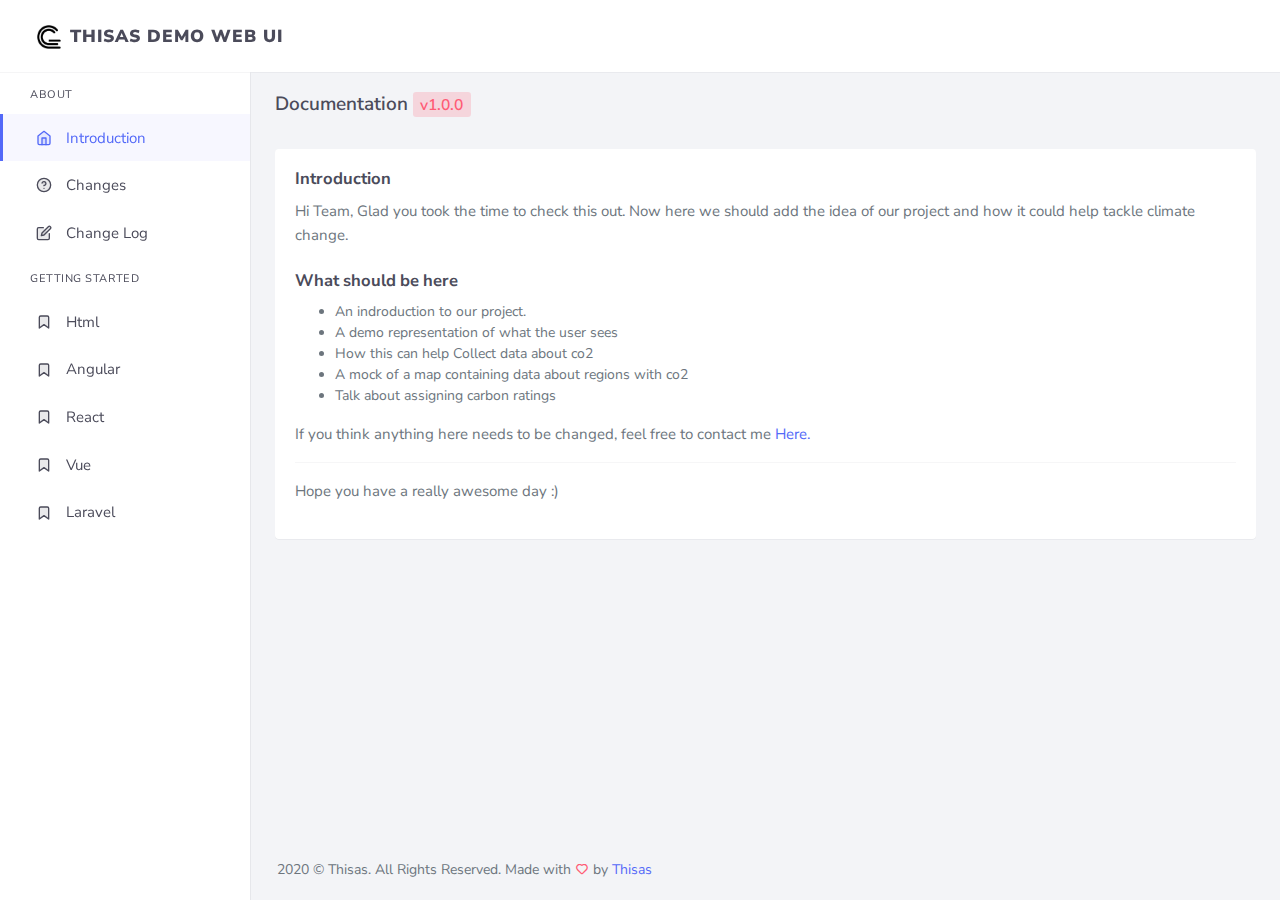
==== commit 96c2e891: "Changeing directories" ====
--- a/index.html
+++ b/index.html
@@ -66,7 +66,7 @@
                         <li>
                             <a href="support.html">
                                 <i data-feather="help-circle"></i>
-                                <span> Customer Support </span>
+                                <span> Changes </span>
                             </a>
                         </li>
 
@@ -130,7 +130,7 @@
                 <div class="container-fluid">
                     <div class="row page-title">
                         <div class="col-md-12">
-                            <h4 class="mb-1 mt-0">Documentation <label class="badge badge-soft-danger">v1.0.1</label>
+                            <h4 class="mb-1 mt-0">Documentation <label class="badge badge-soft-danger">v1.0.0</label>
                             </h4>
                         </div>
                     </div>
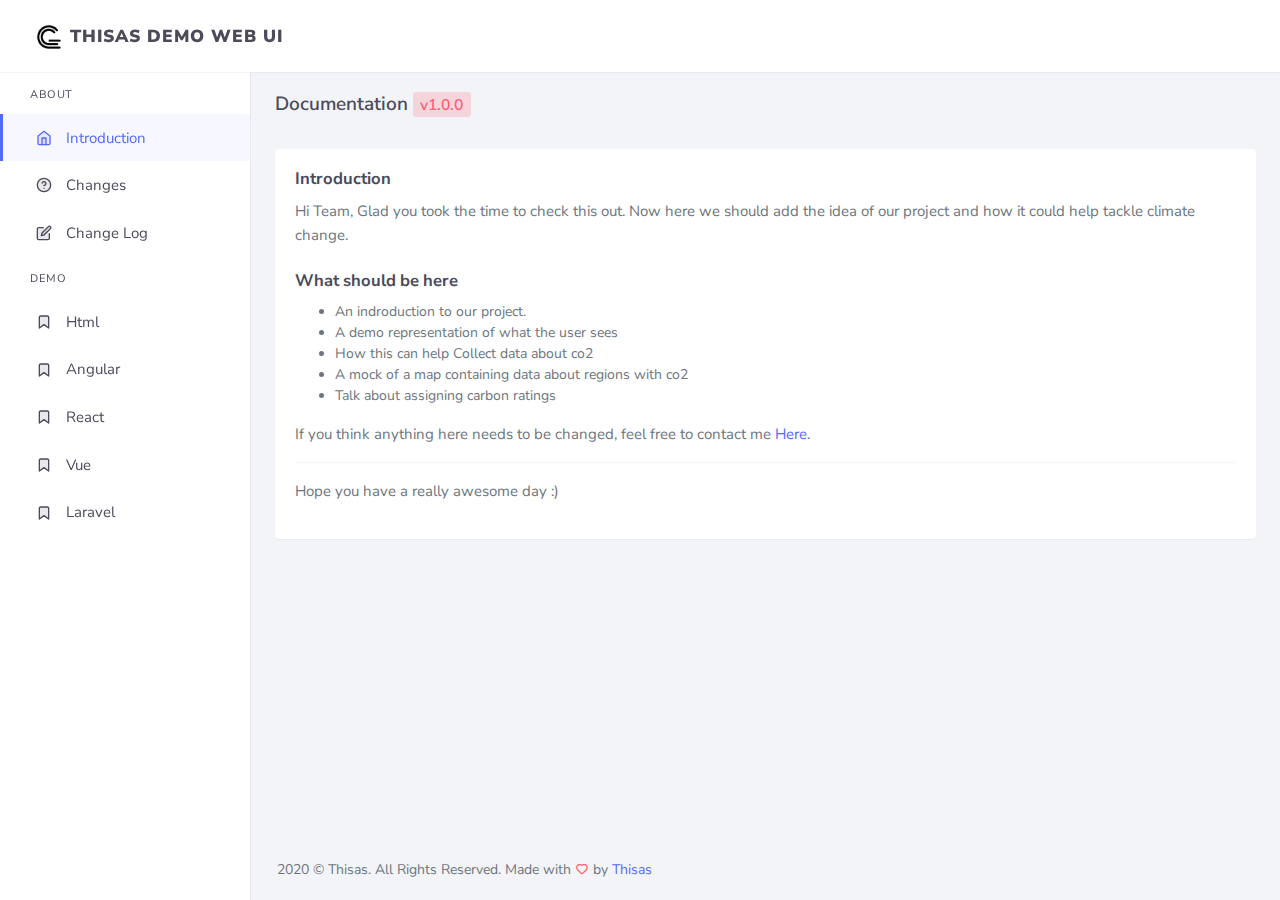
==== commit 62ebfb43: "43234523" ====
--- a/index.html
+++ b/index.html
@@ -77,7 +77,7 @@
                             </a>
                         </li>
 
-                        <li class="menu-title">Getting Started</li>
+                        <li class="menu-title">Demo</li>
                         <li>
                             <a href="html-doc.html">
                                 <i data-feather="bookmark"></i>
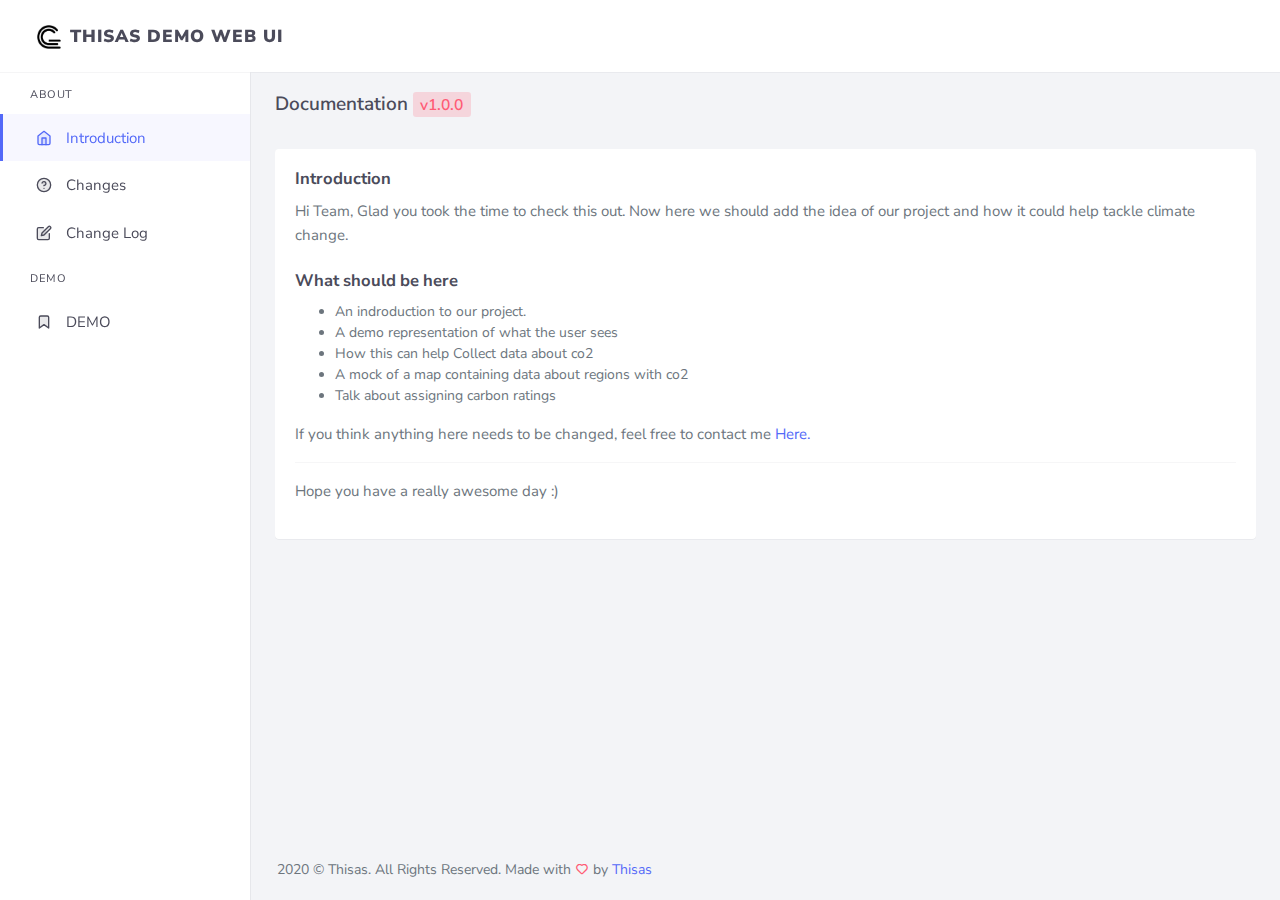
==== commit ddfa9108: "final editing" ====
--- a/index.html
+++ b/index.html
@@ -78,36 +78,12 @@
                         </li>
 
                         <li class="menu-title">Demo</li>
-                        <li>
-                            <a href="html-doc.html">
-                                <i data-feather="bookmark"></i>
-                                <span> Html </span>
-                            </a>
-                        </li>
-                        <li>
-                            <a href="angular-doc.html">
-                                <i data-feather="bookmark"></i>
-                                <span> Angular </span>
-                            </a>
-                        </li>
-                        <li>
-                            <a href="react-doc.html">
-                                <i data-feather="bookmark"></i>
-                                <span> React </span>
-                            </a>
-                        </li>
-                        <li>
-                            <a href="vue-doc.html">
-                                <i data-feather="bookmark"></i>
-                                <span> Vue </span>
-                            </a>
-                        </li>
-                        <li>
-                            <a href="laravel-doc.html">
-                                <i data-feather="bookmark"></i>
-                                <span> Laravel </span>
-                            </a>
-                        </li>
+                            <li>
+                                <a href="charts-apex.html">
+                                    <i data-feather="bookmark"></i>
+                                     <span> DEMO </span>
+                                </a>
+                            </li>
                     </ul>
                 </div>
                 <!-- End Sidebar -->
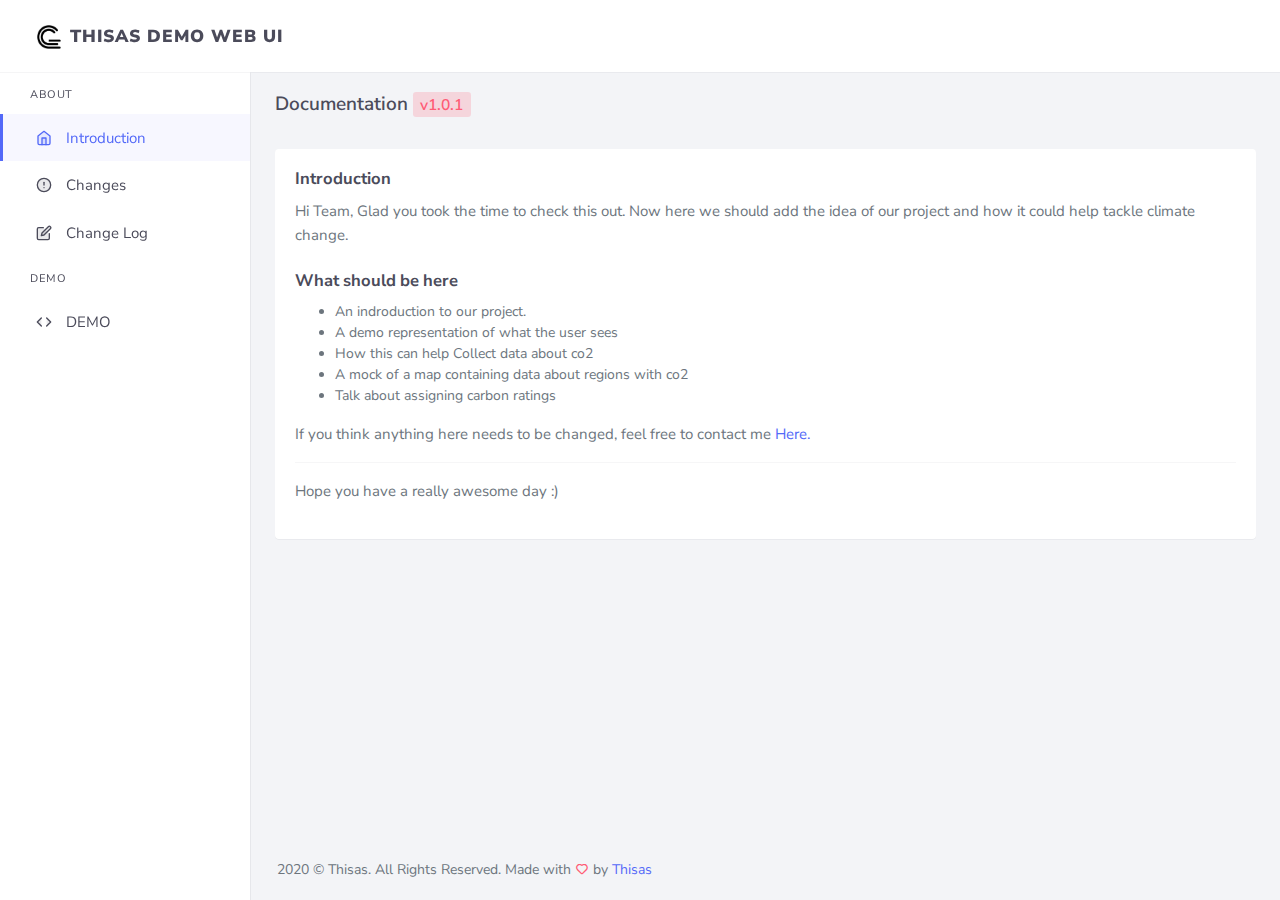
==== commit e0fb3e2c: "fixing dissapearing icon bug" ====
--- a/index.html
+++ b/index.html
@@ -65,7 +65,7 @@
 
                         <li>
                             <a href="support.html">
-                                <i data-feather="help-circle"></i>
+                                <i data-feather="alert-circle"></i>
                                 <span> Changes </span>
                             </a>
                         </li>
@@ -80,7 +80,7 @@
                         <li class="menu-title">Demo</li>
                             <li>
                                 <a href="charts-apex.html">
-                                    <i data-feather="bookmark"></i>
+                                    <i data-feather="code"></i>
                                      <span> DEMO </span>
                                 </a>
                             </li>
@@ -106,7 +106,7 @@
                 <div class="container-fluid">
                     <div class="row page-title">
                         <div class="col-md-12">
-                            <h4 class="mb-1 mt-0">Documentation <label class="badge badge-soft-danger">v1.0.0</label>
+                            <h4 class="mb-1 mt-0">Documentation <label class="badge badge-soft-danger">v1.0.1</label>
                             </h4>
                         </div>
                     </div>
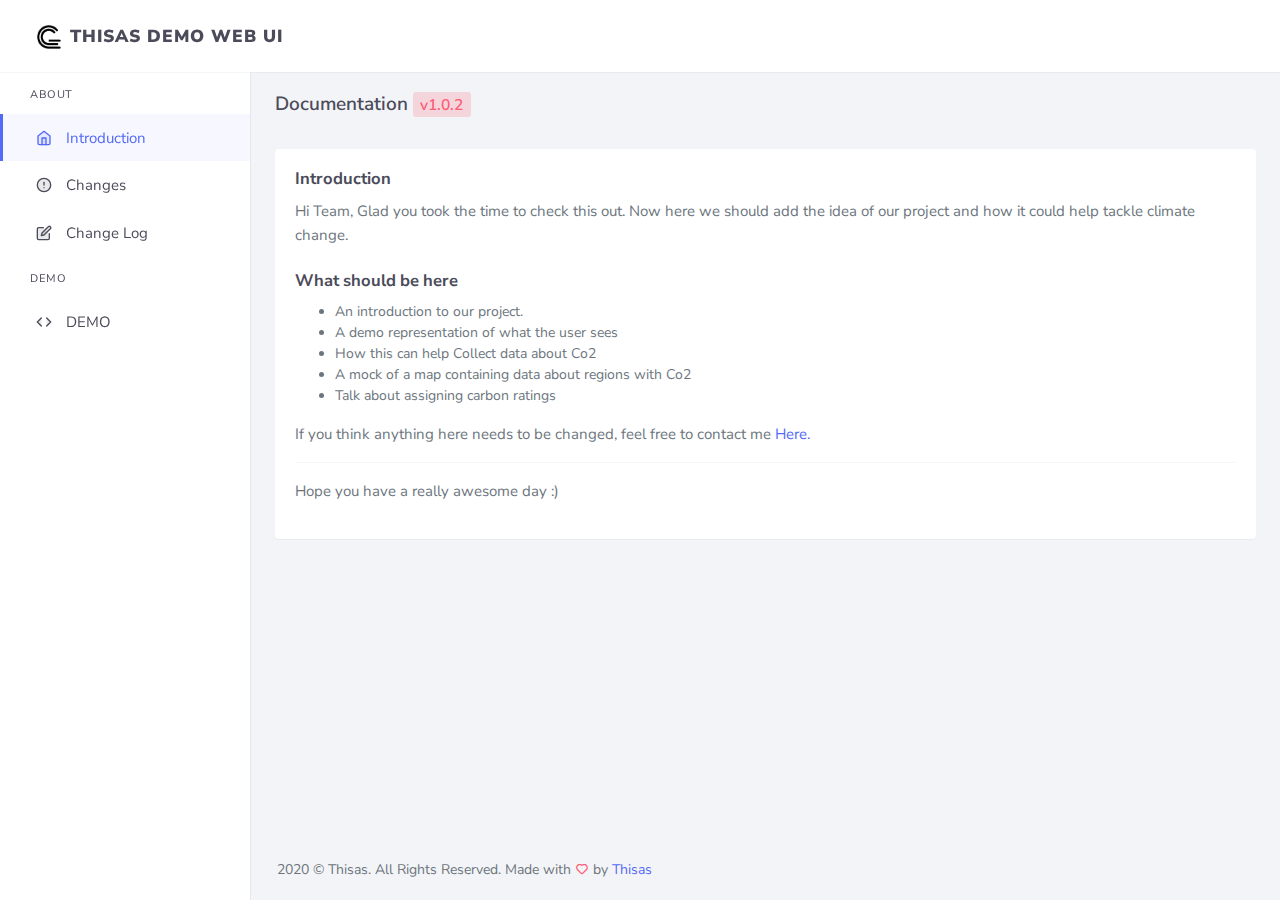
==== commit 2b3909c6: "Fixing spellings" ====
--- a/index.html
+++ b/index.html
@@ -106,7 +106,7 @@
                 <div class="container-fluid">
                     <div class="row page-title">
                         <div class="col-md-12">
-                            <h4 class="mb-1 mt-0">Documentation <label class="badge badge-soft-danger">v1.0.1</label>
+                            <h4 class="mb-1 mt-0">Documentation <label class="badge badge-soft-danger">v1.0.2</label>
                             </h4>
                         </div>
                     </div>
@@ -126,10 +126,10 @@
                                     <h5 class="mt-4 header-title">What should be here</h5>
 
                                     <ul class="font-size-14">
-                                        <li>An indroduction to our project.</li>
+                                        <li>An introduction to our project.</li>
                                         <li>A demo representation of what the user sees</li>
-                                        <li>How this can help Collect data about co2</li>
-                                        <li>A mock of a map containing data about regions with co2</li>
+                                        <li>How this can help Collect data about Co2</li>
+                                        <li>A mock of a map containing data about regions with Co2</li>
                                         <li>Talk about assigning carbon ratings</li>
                                         <!-- <li>
                                             A fully functional versions available with <strong>Angular</strong>, <strong>React</strong>,
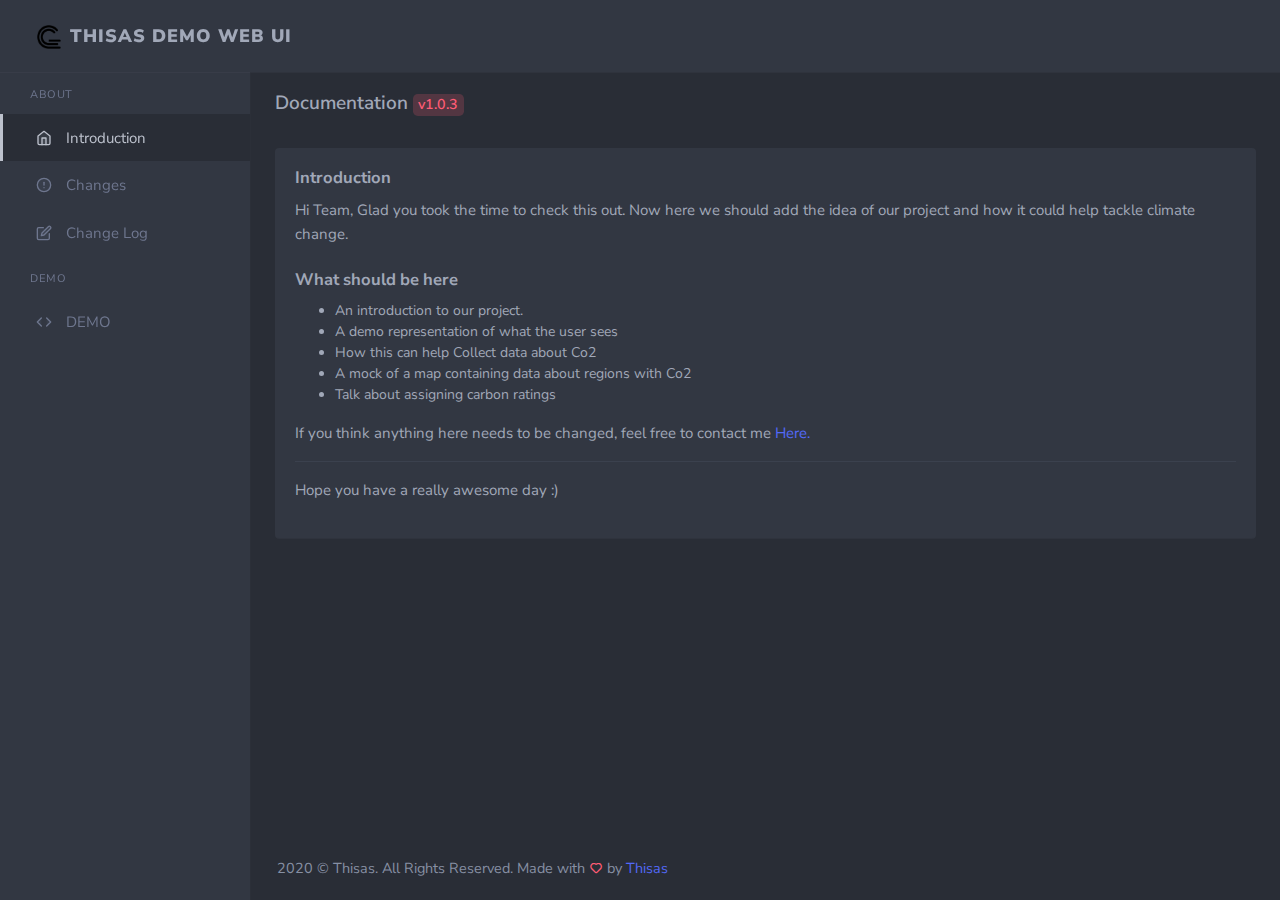
==== commit 5cfd3c6e: "Were going dark" ====
--- a/index.html
+++ b/index.html
@@ -13,9 +13,9 @@
     <link rel="shortcut icon" href="assets/images/favicon.ico">
     
     <!-- App css -->
-    <link href="assets/css/bootstrap.min.css" rel="stylesheet" type="text/css" />
+    <link href="assets/css/bootstrap-dark.min.css" rel="stylesheet" type="text/css" />
     <link href="assets/css/icons.min.css" rel="stylesheet" type="text/css" />
-    <link href="assets/css/app.min.css" rel="stylesheet" type="text/css" />
+    <link href="assets/css/app-dark.min.css" rel="stylesheet" type="text/css" />
 
 </head>
 
@@ -106,7 +106,7 @@
                 <div class="container-fluid">
                     <div class="row page-title">
                         <div class="col-md-12">
-                            <h4 class="mb-1 mt-0">Documentation <label class="badge badge-soft-danger">v1.0.2</label>
+                            <h4 class="mb-1 mt-0">Documentation <label class="badge badge-soft-danger">v1.0.3</label>
                             </h4>
                         </div>
                     </div>
--- a/assets/css/app-dark.min.css
+++ b/assets/css/app-dark.min.css
@@ -0,0 +1,9 @@
+@import url(https://fonts.googleapis.com/css?family=Nunito+Sans:300,400,600,700,900&display=swap);html{position:relative;min-height:100%}body{padding-bottom:60px;overflow-x:hidden}.nav-second-level li a,.nav-thrid-level li a{padding:8px 20px;color:#6e768e;display:block;position:relative;-webkit-transition:all .4s;transition:all .4s}.nav-second-level li a:focus,.nav-second-level li a:hover,.nav-thrid-level li a:focus,.nav-thrid-level li a:hover{color:#bcc1cc}.nav-second-level li>a.active,.nav-thrid-level li>a.active{color:#bcc1cc}#wrapper{height:100%;overflow:hidden;width:100%}.content-page{margin-left:250px;overflow:hidden;padding:0 12.5px 5px 12.5px;min-height:80vh;margin-top:72px}.left-side-menu{width:250px;background:#323742;bottom:0;padding:0 0 30px 0;position:fixed;top:72px;-webkit-transition-duration:.2s;transition-duration:.2s;-webkit-box-shadow:1px .05rem .01rem rgba(75,75,90,.075);box-shadow:1px .05rem .01rem rgba(75,75,90,.075);z-index:99}.left-side-menu .sidebar-content{height:100%;padding-bottom:30px}#sidebar-menu{padding-bottom:30px}#sidebar-menu>ul>li.mm-active>a{border-left:3px solid #bcc1cc;color:#bcc1cc;background-color:#292d36}#sidebar-menu>ul>li.mm-active>a svg{color:#bcc1cc;fill:rgba(188,193,204,.1)}#sidebar-menu>ul>li>a{color:#6e768e;display:block;padding:12px 30px;font-size:15px;font-weight:400;position:relative;-webkit-transition:all .4s;transition:all .4s;border-left:3px solid transparent}#sidebar-menu>ul>li>a svg{display:inline-block;width:16px;height:16px;margin:0 10px 0 3px;color:#6e768e;fill:rgba(110,118,142,.12)}#sidebar-menu>ul>li>a:active,#sidebar-menu>ul>li>a:focus,#sidebar-menu>ul>li>a:hover{color:#bcc1cc;text-decoration:none;background-color:#292d36}#sidebar-menu>ul>li>a:active svg,#sidebar-menu>ul>li>a:focus svg,#sidebar-menu>ul>li>a:hover svg{color:#bcc1cc;fill:rgba(188,193,204,.1)}#sidebar-menu>ul>li>a>span{vertical-align:middle}#sidebar-menu>ul>li>a i{display:inline-block;line-height:1rem;margin:0 10px 0 3px;text-align:center;vertical-align:middle;width:20px}#sidebar-menu>ul>li>a.active{border-left:3px solid #bcc1cc;color:#bcc1cc;background-color:#292d36}#sidebar-menu>ul>li>a.active svg{color:#bcc1cc;fill:rgba(188,193,204,.1)}#sidebar-menu>ul>li>ul{padding-left:43px}#sidebar-menu>ul>li>ul ul{padding-left:20px}#sidebar-menu .menu-arrow{-webkit-transition:-webkit-transform .15s;transition:-webkit-transform .15s;transition:transform .15s;transition:transform .15s,-webkit-transform .15s;position:absolute;right:30px;display:inline-block;font-family:unicons;text-rendering:auto;line-height:1.3rem;font-size:.9rem;-webkit-transform:translate(0,0);transform:translate(0,0);top:15px}#sidebar-menu .menu-arrow:before{content:"\e82f"}#sidebar-menu .badge{margin-top:3px}#sidebar-menu .nav-second-level>li .menu-arrow{top:8px}#sidebar-menu li.mm-active>a>span.menu-arrow{-webkit-transform:rotate(90deg);transform:rotate(90deg)}#sidebar-menu .menu-title{padding:15px 30px 10px 30px;letter-spacing:.05em;pointer-events:none;cursor:default;font-size:.6875rem;text-transform:uppercase;color:#6e768e}.user-profile{padding:15px 20px 15px 30px}.user-profile .avatar-xs{display:none}.user-profile .pro-user-name{color:#6e768e;font-weight:600}.user-profile .pro-user-desc{text-transform:uppercase;font-size:.6rem;font-weight:700;letter-spacing:1px}.user-profile .dropdown-toggle svg{width:18px;height:18px;color:#6e768e;background-color:rgba(110,118,142,.1);border-radius:3px}.left-side-menu-condensed .logo{width:70px!important;text-align:center}.left-side-menu-condensed .logo span.logo-lg{display:none}.left-side-menu-condensed .logo span.logo-sm{display:block!important}.left-side-menu-condensed .navbar-custom{left:0!important;padding-left:10px}.left-side-menu-condensed .navbar-custom .button-menu-mobile.disable-btn{display:block!important}.left-side-menu-condensed .left-side-menu{position:absolute;width:70px!important;z-index:5}.left-side-menu-condensed .left-side-menu .slimScrollDiv,.left-side-menu-condensed .left-side-menu .slimscroll-menu{overflow:inherit!important;height:auto!important}.left-side-menu-condensed .left-side-menu .slimScrollBar{visibility:hidden}.left-side-menu-condensed .left-side-menu .sidebar-content{height:auto}.left-side-menu-condensed .left-side-menu #sidebar-menu .badge,.left-side-menu-condensed .left-side-menu #sidebar-menu .label,.left-side-menu-condensed .left-side-menu #sidebar-menu .menu-arrow,.left-side-menu-condensed .left-side-menu #sidebar-menu .menu-title{display:none!important}.left-side-menu-condensed .left-side-menu #sidebar-menu>ul>li{position:relative;white-space:nowrap}.left-side-menu-condensed .left-side-menu #sidebar-menu>ul>li>a{padding:15px;min-height:54px;-webkit-transition:none;transition:none;margin:0}.left-side-menu-condensed .left-side-menu #sidebar-menu>ul>li>a:active,.left-side-menu-condensed .left-side-menu #sidebar-menu>ul>li>a:focus,.left-side-menu-condensed .left-side-menu #sidebar-menu>ul>li>a:hover{color:#bcc1cc}.left-side-menu-condensed .left-side-menu #sidebar-menu>ul>li>a svg{width:26px}.left-side-menu-condensed .left-side-menu #sidebar-menu>ul>li>a span{display:none;padding-left:25px;vertical-align:baseline}.left-side-menu-condensed .left-side-menu #sidebar-menu>ul>li>a.active{background-color:#292d36}.left-side-menu-condensed .left-side-menu #sidebar-menu>ul>li:hover>a{position:relative;width:calc(190px + 70px);color:#bcc1cc!important;background-color:#292d36;-webkit-transition:none;transition:none}.left-side-menu-condensed .left-side-menu #sidebar-menu>ul>li:hover>a span{display:inline}.left-side-menu-condensed .left-side-menu #sidebar-menu>ul>li:hover a.mm-active :after,.left-side-menu-condensed .left-side-menu #sidebar-menu>ul>li:hover a.open :after{display:none}.left-side-menu-condensed .left-side-menu #sidebar-menu>ul>li:hover>ul{display:block;left:70px;position:absolute;width:190px;height:auto!important;-webkit-box-shadow:0 .05rem .01rem rgba(161,168,184,.075);box-shadow:0 .05rem .01rem rgba(161,168,184,.075)}.left-side-menu-condensed .left-side-menu #sidebar-menu>ul>li:hover>ul ul{-webkit-box-shadow:0 .05rem .01rem rgba(161,168,184,.075);box-shadow:0 .05rem .01rem rgba(161,168,184,.075)}.left-side-menu-condensed .left-side-menu #sidebar-menu>ul>li:hover>ul a{-webkit-box-shadow:none;box-shadow:none;padding:8px 20px;position:relative;width:190px;z-index:6}.left-side-menu-condensed .left-side-menu #sidebar-menu>ul>li:hover>ul a:hover{color:#bcc1cc}.left-side-menu-condensed .left-side-menu #sidebar-menu>ul ul{padding:5px 0;z-index:9999;display:none;background-color:#323742}.left-side-menu-condensed .left-side-menu #sidebar-menu>ul ul li:hover>ul{display:block;left:190px;margin-top:-36px;height:auto!important;position:absolute;width:190px}.left-side-menu-condensed .left-side-menu #sidebar-menu>ul ul li>a span.pull-right{position:absolute;right:20px;top:12px;-webkit-transform:rotate(270deg);transform:rotate(270deg)}.left-side-menu-condensed .left-side-menu #sidebar-menu>ul ul li.active a{color:#564ab1}.left-side-menu-condensed .user-profile{padding:15px}.left-side-menu-condensed .user-profile .avatar-sm{display:none}.left-side-menu-condensed .user-profile .avatar-xs{display:block}.left-side-menu-condensed .user-profile .pro-user-desc,.left-side-menu-condensed .user-profile .pro-user-name{display:none}.left-side-menu-condensed .user-profile .profile-dropdown-menu .dropdown-toggle svg{background-color:transparent}.left-side-menu-condensed .content-page{margin-left:70px!important}.left-side-menu-condensed .footer{left:70px!important}.left-side-menu-condensed .user-box{display:none}@media (min-width:769px){body.left-side-menu-condensed{min-height:1200px}}@media (max-width:1024px){.left-side-menu{top:72px;padding:12px 0}.left-side-menu-condensed .left-side-menu{padding-top:12px}}@media (max-width:767.98px){body{overflow-x:hidden}.left-side-menu{display:none;z-index:10!important;top:72px}.sidebar-enable .left-side-menu{display:block}.content-page,.left-side-menu-condensed .content-page{margin-left:0!important;padding:0 10px}.pro-user-name{display:none}.logo-box{display:none}}.left-side-menu-dark .metismenu li a[aria-expanded=true]{color:#564ab1!important}.left-side-menu-dark .left-side-menu{background-color:#f5f5fb;-webkit-box-shadow:none;box-shadow:none}.left-side-menu-dark .left-side-menu #sidebar-menu>ul>li.mm-active>a{color:#564ab1;background-color:#fff}.left-side-menu-dark .left-side-menu #sidebar-menu>ul>li.mm-active>a svg{color:#564ab1;fill:rgba(255,255,255,.12)}.left-side-menu-dark .left-side-menu #sidebar-menu>ul>li>a{color:#9097a7}.left-side-menu-dark .left-side-menu #sidebar-menu>ul>li>a svg{color:#9097a7;fill:rgba(255,255,255,.12)}.left-side-menu-dark .left-side-menu #sidebar-menu>ul>li>a:active,.left-side-menu-dark .left-side-menu #sidebar-menu>ul>li>a:focus,.left-side-menu-dark .left-side-menu #sidebar-menu>ul>li>a:hover{color:#564ab1;background-color:#fff}.left-side-menu-dark .left-side-menu #sidebar-menu>ul>li>a.active{color:#564ab1;background-color:#fff}.left-side-menu-dark .left-side-menu #sidebar-menu>ul>li>a.active svg{color:#564ab1;fill:rgba(255,255,255,.12)}.left-side-menu-dark .left-side-menu #sidebar-menu .menu-title{color:#6b768d}.left-side-menu-dark .nav-second-level li a,.left-side-menu-dark .nav-thrid-level li a{color:#9097a7}.left-side-menu-dark .nav-second-level li a:focus,.left-side-menu-dark .nav-second-level li a:hover,.left-side-menu-dark .nav-thrid-level li a:focus,.left-side-menu-dark .nav-thrid-level li a:hover{background-color:transparent;color:#564ab1}.left-side-menu-dark .nav-second-level li.mm-active>a,.left-side-menu-dark .nav-thrid-level li.mm-active>a{color:#564ab1}.left-side-menu-dark.left-side-menu-condensed .left-side-menu #sidebar-menu>ul>li:hover>a{background-color:#fff;color:#564ab1!important}.left-side-menu-dark.left-side-menu-condensed .nav-second-level li.mm-active>a,.left-side-menu-dark.left-side-menu-condensed .nav-thrid-level li.mm-active>a{color:#bcc1cc}.left-side-menu-dark .user-profile .pro-user-desc,.left-side-menu-dark .user-profile .pro-user-name{color:#6b768d}.left-side-menu-dark .user-profile .profile-dropdown-menu .dropdown-toggle svg{background-color:#fff;color:#fff}.navbar-custom{padding:0 22px 0 37px;position:fixed;top:0;left:0;right:0;height:72px;z-index:100;background-color:#323742;-webkit-box-shadow:0 .05rem .01rem rgba(161,168,184,.075);box-shadow:0 .05rem .01rem rgba(161,168,184,.075)}.navbar-custom .topnav-menu>li{float:left}.navbar-custom .topnav-menu .nav-link{padding:0 15px;color:#6e768e;min-width:32px;display:block;line-height:72px;text-align:center;max-height:72px}.navbar-custom .topnav-menu .nav-link svg{height:20px;width:20px;color:#6e768e;fill:rgba(110,118,142,.12)}.navbar-custom .topnav-menu .nav-link:active svg,.navbar-custom .topnav-menu .nav-link:focus svg,.navbar-custom .topnav-menu .nav-link:hover svg{color:#bcc1cc;fill:rgba(188,193,204,.1)}.navbar-custom .dropdown.show .nav-link{background-color:rgba(255,255,255,.05)}.navbar-custom .menu-left{overflow:hidden}.navbar-custom .app-search{padding:17px 0;overflow:hidden;margin-left:15px;margin-right:15px}.navbar-custom .app-search form{max-width:320px}.navbar-custom .app-search .form-control{border:1px solid transparent;height:38px;padding-left:40px;padding-right:20px;background-color:#292d36;-webkit-box-shadow:none;box-shadow:none;border-radius:.3rem}.navbar-custom .app-search .form-control:focus{background-color:#fff;border:1px solid #292d36}.navbar-custom .app-search svg{position:absolute;z-index:10;font-size:18px;color:#6b768d;line-height:38px;left:10px;top:10px;width:20px;height:20px}.navbar-custom .button-menu-mobile{border:none;color:#6b768d;display:block;height:72px;line-height:72px;width:60px;background-color:transparent;font-size:24px;cursor:pointer;margin-right:45px}.navbar-custom .button-menu-mobile.disable-btn{display:none}.navbar-custom .button-menu-mobile .menu-icon{display:inline-block}.navbar-custom .button-menu-mobile .close-icon{display:none}.navbar-custom .button-menu-mobile.open .menu-icon{display:none}.navbar-custom .button-menu-mobile.open .close-icon{display:inline-block}.navbar-custom .logo span.logo-sm{display:none}.text-logo{text-transform:uppercase;font-weight:900;letter-spacing:1px}@-webkit-keyframes blinker{50%{opacity:0}}@keyframes blinker{50%{opacity:0}}.noti-scroll{max-height:230px}.notification-list{margin-left:0}.notification-list .noti-title{background-color:transparent;padding:7px 20px 15px}.notification-list .noti-icon{font-size:21px;vertical-align:middle}.notification-list .noti-icon-badge{display:inline-block;position:absolute;top:24px;right:16px;width:12px;height:12px;background-color:#ff5c75;border:2px solid #323742;border-radius:50%;-webkit-box-shadow:0 1rem 3rem rgba(0,0,0,.175);box-shadow:0 1rem 3rem rgba(0,0,0,.175);-webkit-animation:blinker 3s linear infinite;animation:blinker 3s linear infinite;-webkit-animation-fill-mode:initial;animation-fill-mode:initial}.notification-list .notify-item{padding:12px 20px}.notification-list .notify-item .notify-icon{float:left;height:36px;width:36px;font-size:16px;line-height:36px;text-align:center;margin-right:10px;border-radius:50%;color:#fff}.notification-list .notify-item .notify-details{margin-bottom:5px;overflow:hidden;margin-left:45px;text-overflow:ellipsis;white-space:nowrap;color:#bcc1cc;line-height:1.5}.notification-list .notify-item .notify-details b{font-weight:500}.notification-list .notify-item .notify-details small{display:block}.notification-list .notify-item .notify-details span{display:block;overflow:hidden;text-overflow:ellipsis;white-space:nowrap;font-size:13px}.notification-list .notify-item .user-msg{margin-left:45px;white-space:normal;line-height:16px}.notification-list .profile-dropdown-items .notify-item{padding:.35rem 1.5rem}.profile-dropdown{display:none}.profile-dropdown-items{width:170px}.profile-dropdown-items i{vertical-align:middle;margin-right:5px}.nav-user{padding:0 12px!important}.nav-user img{height:32px;width:32px}@media (max-width:1024px){.navbar-custom{left:0;padding:0 10px;margin:0}.navbar-custom .button-menu-mobile.disable-btn{display:block}.navbar-custom .logo{display:none}}@media (max-width:575.98px){.navbar-custom .page-title{display:none}}.page-title-topbar{font-size:20px;margin:0;line-height:72px}.page-title{padding:20px 0}.page-title .breadcrumb{background-color:transparent;padding:0;margin-bottom:0}.page-title h4{font-size:19px}.footer{bottom:0;padding:19px 15px 20px;position:absolute;right:0;color:#8790a4;left:250px}.footer .footer-links a{color:#8790a4;margin-left:1.5rem;-webkit-transition:all .4s;transition:all .4s}.footer .footer-links a:hover{color:#d6d9e0}.footer .footer-links a:first-of-type{margin-left:0}.footer-alt{left:0!important;text-align:center;background-color:transparent}@media (max-width:767.98px){.footer{left:0!important;text-align:center}}body[data-layout=topnav] .container-fluid{padding-right:24px;padding-left:24px}body[data-layout=topnav] .navbar-custom{position:relative;padding:0}body[data-layout=topnav] .navbar-custom .topnav-menu .nav-link:active svg,body[data-layout=topnav] .navbar-custom .topnav-menu .nav-link:focus svg,body[data-layout=topnav] .navbar-custom .topnav-menu .nav-link:hover svg{color:#6e768e}body[data-layout=topnav] .content-page{margin-top:0;margin-left:0!important;padding:5px 0 5px 0}body[data-layout=topnav] .footer{left:0}body[data-layout=topnav] .user-profile{padding:20px 0}body[data-layout=topnav] .profile-dropdown{display:block}.topnav{background:#323742}.topbar-nav{margin:0;padding:0}.topbar-nav .badge{display:none}.topbar-nav .metismenu{display:-webkit-box;display:-ms-flexbox;display:flex;-webkit-box-orient:vertical;-webkit-box-direction:normal;-ms-flex-direction:column;flex-direction:column;margin:0}.topbar-nav .metismenu .has-arrow:after{width:.4em;height:.4em;right:1rem;-webkit-transform:rotate(45deg) translate(0,-50%);transform:rotate(45deg) translate(0,-50%)}.topbar-nav .metismenu .menu-title{display:none}.topbar-nav .metismenu li:active,.topbar-nav .metismenu li:focus,.topbar-nav .metismenu li:hover{color:#bcc1cc;text-decoration:none}.topbar-nav .metismenu li:active svg,.topbar-nav .metismenu li:focus svg,.topbar-nav .metismenu li:hover svg{color:#bcc1cc;fill:rgba(188,193,204,.1)}.topbar-nav .metismenu li a{color:#6e768e;font-size:1rem;position:relative;padding:1rem;display:block}.topbar-nav .metismenu li a svg{display:inline-block;width:16px;height:16px;margin:0 5px 0 0;color:#6e768e;fill:rgba(110,118,142,.12)}.topbar-nav .metismenu li a>span{vertical-align:middle}.topbar-nav .metismenu li a:active,.topbar-nav .metismenu li a:focus,.topbar-nav .metismenu li a:hover{color:#bcc1cc;text-decoration:none}.topbar-nav .metismenu li a:active svg,.topbar-nav .metismenu li a:focus svg,.topbar-nav .metismenu li a:hover svg{color:#bcc1cc;fill:rgba(188,193,204,.1)}.topbar-nav .metismenu li:nth-child(2) a{padding-left:0}.topbar-nav .metismenu li .menu-arrow{-webkit-transition:-webkit-transform .15s;transition:-webkit-transform .15s;transition:transform .15s;transition:transform .15s,-webkit-transform .15s;display:inline-block;font-family:unicons;text-rendering:auto;line-height:1.3rem;font-size:1.25rem;-webkit-transform:translate(0,0);transform:translate(0,0);vertical-align:middle;margin-left:5px}.topbar-nav .metismenu li .menu-arrow:before{content:"\e82d"}.topbar-nav .metismenu li.mm-active>a{color:#bcc1cc}.topbar-nav .metismenu li.mm-active>a svg{color:#bcc1cc;fill:rgba(188,193,204,.1)}.topbar-nav .metismenu li.mm-active>a>span.menu-arrow{-webkit-transform:rotate(180deg);transform:rotate(180deg)}.topbar-nav .metismenu li.active>a{color:#bcc1cc}.topbar-nav .metismenu li.active>a svg{color:#bcc1cc;fill:rgba(188,193,204,.1)}.topbar-nav .metismenu li .nav-second-level{color:#6e768e;background-color:#323742;background-clip:padding-box;border-radius:0 0 .3rem .3rem;min-width:calc(10rem + 1.5rem);font-size:calc(.9rem - .01rem);-webkit-box-shadow:0 .5rem 1rem rgba(0,0,0,.175);box-shadow:0 .5rem 1rem rgba(0,0,0,.175);padding:.5rem 0}.topbar-nav .metismenu li .nav-second-level li:active,.topbar-nav .metismenu li .nav-second-level li:focus,.topbar-nav .metismenu li .nav-second-level li:hover{color:#bcc1cc;text-decoration:none}.topbar-nav .metismenu li .nav-second-level li:first-of-type{padding-top:.5rem}.topbar-nav .metismenu li .nav-second-level li:last-of-type{padding-bottom:.5rem}.topbar-nav .metismenu li .nav-second-level a{display:block;width:100%;padding:.35rem 1.5rem!important;clear:both;font-size:.9rem;font-weight:400;line-height:1.5;white-space:nowrap;background-color:transparent;border:0}.topbar-nav .metismenu li .nav-second-level a:focus,.topbar-nav .metismenu li .nav-second-level a:hover{color:#e5e6eb;text-decoration:none;background-color:#3b414e}.topbar-nav .metismenu li .nav-second-level .has-arrow:after{margin-top:-2px}.topbar-nav .metismenu li .nav-second-level .menu-arrow{float:right}.topbar-nav .metismenu li .nav-third-level{color:#6e768e;min-width:calc(10rem + 1.5rem)}.topbar-nav .metismenu li .nav-third-level li:active,.topbar-nav .metismenu li .nav-third-level li:focus,.topbar-nav .metismenu li .nav-third-level li:hover{color:#bcc1cc;text-decoration:none}.topbar-nav .metismenu li .nav-third-level li:first-of-type{padding-top:.5rem}.topbar-nav .metismenu li .nav-third-level li:last-of-type{padding-bottom:.5rem}.topbar-nav .metismenu li .nav-third-level a{display:block;width:100%;padding:.35rem 1.5rem!important;clear:both;font-size:.9rem;font-weight:400;line-height:1.5;white-space:nowrap;background-color:transparent;border:0;padding-left:2.2rem!important}.topbar-nav .metismenu li .nav-third-level a:focus,.topbar-nav .metismenu li .nav-third-level a:hover{color:#e5e6eb;text-decoration:none;background-color:#3b414e}.topbar-nav .metismenu li .nav-third-level .has-arrow:after{margin-top:-2px}.topbar-nav .metismenu li .nav-third-level .menu-arrow{float:right}@media (min-width:992px){body[data-layout=topnav] .container-fluid{max-width:85%}body[data-layout=topnav] .navbar-custom .logo{display:block}body[data-layout=topnav] .navbar-custom .logo span.logo-sm{display:none!important}body[data-layout=topnav] .navbar-custom .logo span.logo-lg{display:block}body[data-layout=topnav].left-side-menu-condensed .navbar-custom .button-menu-mobile.disable-btn{display:none!important}body[data-layout=topnav].boxed-layout .container-fluid{max-width:97%}.topbar-nav .metismenu{-webkit-box-orient:horizontal;-webkit-box-direction:normal;-ms-flex-direction:row;flex-direction:row}.topbar-nav .metismenu>li{-webkit-box-orient:vertical;-webkit-box-direction:normal;-ms-flex-direction:column;flex-direction:column}.topbar-nav .metismenu>li>ul{position:absolute;z-index:1001}.topbar-nav .metismenu .side-nav-item:first-of-type .side-nav-link{padding-left:0}.navbar-toggle{display:none}}@media (max-width:991.98px){body[data-layout=topnav] .navbar-custom .container-fluid{padding-right:12px;padding-left:12px}.topnav{overflow:auto}.topbar-nav{max-height:400px}.topbar-nav .metismenu li a{padding:15px 0}.topbar-nav .metismenu li .nav-second-level{-webkit-box-shadow:none;box-shadow:none;padding-top:0}.topbar-nav .metismenu li .nav-second-level li:first-of-type{padding:0}.topbar-nav .metismenu li .nav-second-level a{padding-right:0!important}.topbar-nav .metismenu li .nav-second-level a:focus,.topbar-nav .metismenu li .nav-second-level a:hover{background-color:transparent}.topbar-nav .metismenu li .menu-arrow{float:right;margin-top:2px}}@media (min-width:992px) and (max-width:1180px){.topbar-nav .metismenu li .menu-arrow{display:none}}.right-bar{background-color:#323742;-webkit-box-shadow:0 0 24px 0 rgba(0,0,0,.06),0 1px 0 0 rgba(0,0,0,.02);box-shadow:0 0 24px 0 rgba(0,0,0,.06),0 1px 0 0 rgba(0,0,0,.02);display:block;position:fixed;-webkit-transition:all .2s ease-out;transition:all .2s ease-out;width:260px;z-index:9999;float:right!important;right:-270px;top:0;bottom:0;padding-bottom:60px}.right-bar .rightbar-title{padding:25px 25px}.right-bar .right-bar-toggle{height:24px;width:24px;line-height:24px;text-align:center;border-radius:50%;margin-top:-4px}.right-bar .demo-img{height:200px}.rightbar-overlay{background-color:rgba(188,193,204,.55);position:absolute;left:0;right:0;top:0;bottom:0;display:none;z-index:9998;-webkit-transition:all .2s ease-out;transition:all .2s ease-out}.right-bar-enabled .right-bar{right:0}.right-bar-enabled .rightbar-overlay{display:block}@media (max-width:767.98px){.right-bar{overflow:auto}.right-bar .slimscroll-menu{height:auto!important}}.activity-widget .activity-list{border-bottom:1px solid #323742;padding:12px 0}.activity-widget .activity-list:last-child{border:none}.upgrade-wid .laptop-img{position:relative;bottom:22px}@media (min-width:1200px){.scrollable-layout{padding-bottom:0}.scrollable-layout #wrapper{display:-webkit-box;display:-ms-flexbox;display:flex}.scrollable-layout .left-side-menu{position:relative;min-width:250px;min-height:100vh}.scrollable-layout .navbar-custom{position:absolute}.scrollable-layout .content-page{margin-left:0;width:100%;padding-bottom:60px}.scrollable-layout.left-side-menu-condensed .left-side-menu{min-width:70px}.scrollable-layout.left-side-menu-condensed .content-page{margin-left:0!important}}.boxed-layout{background:#252830}.boxed-layout #wrapper{max-width:1300px;margin:0 auto;-webkit-box-shadow:0 .5rem 1rem rgba(0,0,0,.15);box-shadow:0 .5rem 1rem rgba(0,0,0,.15);background:#292d36}.boxed-layout .navbar-custom{max-width:1300px;margin:0 auto}.boxed-layout .footer{margin:0 auto;max-width:calc(1300px - 250px);background:#292d36}.boxed-layout.left-side-menu-condensed{min-height:auto}.boxed-layout.left-side-menu-condensed .footer{max-width:calc(1300px - 70px)}.width-xs{min-width:80px}.width-sm{min-width:95px}.width-md{min-width:110px}.width-lg{min-width:140px}.width-xl{min-width:160px}.font-family-secondary{font-family:"Nunito Sans",sans-serif}.avatar-xs{height:1.5rem;width:1.5rem}.avatar-sm{height:2.25rem;width:2.25rem}.avatar{height:3rem;width:3rem}.avatar-md{height:3.5rem;width:3.5rem}.avatar-lg{height:4.5rem;width:4.5rem}.avatar-xl{height:6rem;width:6rem}.avatar-xxl{height:7.5rem;width:7.5rem}.avatar-title{-webkit-box-align:center;-ms-flex-align:center;align-items:center;color:#fff;display:-webkit-box;display:-ms-flexbox;display:flex;height:100%;-webkit-box-pack:center;-ms-flex-pack:center;justify-content:center;width:100%}.avatar-group{padding-left:12px}.avatar-group .avatar-group-item{margin:0 0 10px -12px;display:inline-block;border:2px solid #fff;border-radius:50%}.font-weight-medium{font-weight:500}.font-weight-semibold{font-weight:600}.sp-line-1,.sp-line-2,.sp-line-3,.sp-line-4{overflow:hidden;text-overflow:ellipsis;display:-webkit-box;-webkit-box-orient:vertical}.sp-line-1{-webkit-line-clamp:1}.sp-line-2{-webkit-line-clamp:2}.sp-line-3{-webkit-line-clamp:3}.sp-line-4{-webkit-line-clamp:4}.pull-in{margin-left:-1.25rem;margin-right:-1.25rem}.social-list-item{height:2rem;width:2rem;line-height:calc(2rem - 4px);display:block;border:2px solid #6b768d;border-radius:50%;color:#6b768d}.widget-flat{position:relative;overflow:hidden}.widget-flat i.widget-icon{font-size:36px}.conversation-list{list-style:none;height:332px;padding:0 7px}.conversation-list li{margin-bottom:24px}.conversation-list .chat-avatar{float:left;text-align:center;width:34px}.conversation-list .chat-avatar img{border-radius:100%;width:100%}.conversation-list .chat-avatar i{font-size:12px;font-style:normal}.conversation-list .ctext-wrap{background:#f0f2fe;color:#5369f8;border-radius:.3rem;display:inline-block;padding:4px 12px;position:relative;min-width:160px}.conversation-list .ctext-wrap i{display:block;font-size:12px;font-style:normal;font-weight:700;position:relative}.conversation-list .ctext-wrap p{margin:0;padding-top:3px}.conversation-list .ctext-wrap:after{right:98%;top:0;border:solid transparent;content:" ";height:0;width:0;position:absolute;pointer-events:none;border-top-color:#f0f2fe;border-width:6px;margin-left:-1px;border-right-color:#f0f2fe}.conversation-list .conversation-text{float:left;font-size:12px;margin-left:12px;width:70%}.conversation-list .odd .chat-avatar{float:right!important}.conversation-list .odd .conversation-text{float:right!important;margin-right:12px;text-align:right;width:70%!important}.conversation-list .odd .ctext-wrap{background-color:#3b414e;color:#a1a8b8}.conversation-list .odd .ctext-wrap:after{border-color:transparent;border-left-color:#3b414e;border-top-color:#3b414e;left:99%!important}.profile-widget{position:relative}.profile-widget .card-action{position:absolute;right:7px;top:12px;z-index:100}.profile-widget .card-img-top{max-height:220px}.profile-widget .profile-info{margin-top:-2.7rem}.calendar-widget .flatpickr-calendar{-webkit-box-shadow:none;box-shadow:none;border:1px solid #3b414e!important}.checkbox label{display:inline-block;padding-left:8px;position:relative;font-weight:400;margin-bottom:0}.checkbox label::before{background-color:#3b414e;border-radius:3px;border:2px solid #3b414e;content:"";display:inline-block;height:18px;left:0;margin-left:-18px;position:absolute;-webkit-transition:.3s ease-in-out;transition:.3s ease-in-out;width:18px;outline:0!important;top:2px}.checkbox label::after{color:#a1a8b8;display:inline-block;font-size:11px;height:18px;left:0;margin-left:-18px;padding-left:3px;padding-top:2px;position:absolute;top:0;width:18px}.checkbox input[type=checkbox]{cursor:pointer;opacity:0;z-index:1;outline:0!important}.checkbox input[type=checkbox]:disabled+label{opacity:.65}.checkbox input[type=checkbox]:focus+label::before{outline-offset:-2px;outline:0}.checkbox input[type=checkbox]:checked+label::after{content:"";position:absolute;top:6px;left:7px;display:table;width:4px;height:8px;border:2px solid #a1a8b8;border-top-width:0;border-left-width:0;-webkit-transform:rotate(45deg);transform:rotate(45deg)}.checkbox input[type=checkbox]:disabled+label::before{background-color:#3b414e;cursor:not-allowed}.checkbox.checkbox-circle label::before{border-radius:50%}.checkbox.checkbox-inline{margin-top:0}.checkbox.checkbox-single input{height:18px;width:18px;position:absolute}.checkbox.checkbox-single label{height:18px;width:18px}.checkbox.checkbox-single label:before{margin-left:0}.checkbox.checkbox-single label:after{margin-left:0}.checkbox-primary input[type=checkbox]:checked+label::before{background-color:#5369f8;border-color:#5369f8}.checkbox-primary input[type=checkbox]:checked+label::after{border-color:#fff}.checkbox-secondary input[type=checkbox]:checked+label::before{background-color:#292d36;border-color:#292d36}.checkbox-secondary input[type=checkbox]:checked+label::after{border-color:#fff}.checkbox-success input[type=checkbox]:checked+label::before{background-color:#43d39e;border-color:#43d39e}.checkbox-success input[type=checkbox]:checked+label::after{border-color:#fff}.checkbox-info input[type=checkbox]:checked+label::before{background-color:#25c2e3;border-color:#25c2e3}.checkbox-info input[type=checkbox]:checked+label::after{border-color:#fff}.checkbox-warning input[type=checkbox]:checked+label::before{background-color:#ffbe0b;border-color:#ffbe0b}.checkbox-warning input[type=checkbox]:checked+label::after{border-color:#fff}.checkbox-danger input[type=checkbox]:checked+label::before{background-color:#ff5c75;border-color:#ff5c75}.checkbox-danger input[type=checkbox]:checked+label::after{border-color:#fff}.checkbox-light input[type=checkbox]:checked+label::before{background-color:#3b414e;border-color:#3b414e}.checkbox-light input[type=checkbox]:checked+label::after{border-color:#fff}.checkbox-dark input[type=checkbox]:checked+label::before{background-color:#bcc1cc;border-color:#bcc1cc}.checkbox-dark input[type=checkbox]:checked+label::after{border-color:#fff}.radio label{display:inline-block;padding-left:8px;position:relative;font-weight:400;margin-bottom:0}.radio label::before{-o-transition:border .5s ease-in-out;-webkit-transition:border .5s ease-in-out;background-color:#fff;border-radius:50%;border:2px solid #8790a4;content:"";display:inline-block;height:18px;left:0;margin-left:-18px;position:absolute;transition:border .5s ease-in-out;width:18px;outline:0!important}.radio label::after{-moz-transition:-moz-transform .1s cubic-bezier(.8,-.33,.2,1.33);-ms-transform:scale(0,0);-o-transform:scale(0,0);-o-transition:-o-transform .1s cubic-bezier(.8,-.33,.2,1.33);-webkit-transform:scale(0,0);-webkit-transition:-webkit-transform .1s cubic-bezier(.8,-.33,.2,1.33);background-color:#a1a8b8;border-radius:50%;content:" ";display:inline-block;height:10px;left:6px;margin-left:-20px;position:absolute;top:4px;transform:scale(0,0);transition:-webkit-transform .1s cubic-bezier(.8,-.33,.2,1.33);transition:transform .1s cubic-bezier(.8,-.33,.2,1.33);transition:transform .1s cubic-bezier(.8,-.33,.2,1.33),-webkit-transform .1s cubic-bezier(.8,-.33,.2,1.33);width:10px}.radio input[type=radio]{cursor:pointer;opacity:0;z-index:1;outline:0!important}.radio input[type=radio]:disabled+label{opacity:.65}.radio input[type=radio]:focus+label::before{outline-offset:-2px;outline:5px auto -webkit-focus-ring-color;outline:thin dotted}.radio input[type=radio]:checked+label::after{-webkit-transform:scale(1,1);transform:scale(1,1)}.radio input[type=radio]:disabled+label::before{cursor:not-allowed}.radio.radio-inline{margin-top:0}.radio.radio-single label{height:17px}.radio-primary input[type=radio]+label::after{background-color:#5369f8}.radio-primary input[type=radio]:checked+label::before{border-color:#5369f8}.radio-primary input[type=radio]:checked+label::after{background-color:#5369f8}.radio-secondary input[type=radio]+label::after{background-color:#292d36}.radio-secondary input[type=radio]:checked+label::before{border-color:#292d36}.radio-secondary input[type=radio]:checked+label::after{background-color:#292d36}.radio-success input[type=radio]+label::after{background-color:#43d39e}.radio-success input[type=radio]:checked+label::before{border-color:#43d39e}.radio-success input[type=radio]:checked+label::after{background-color:#43d39e}.radio-info input[type=radio]+label::after{background-color:#25c2e3}.radio-info input[type=radio]:checked+label::before{border-color:#25c2e3}.radio-info input[type=radio]:checked+label::after{background-color:#25c2e3}.radio-warning input[type=radio]+label::after{background-color:#ffbe0b}.radio-warning input[type=radio]:checked+label::before{border-color:#ffbe0b}.radio-warning input[type=radio]:checked+label::after{background-color:#ffbe0b}.radio-danger input[type=radio]+label::after{background-color:#ff5c75}.radio-danger input[type=radio]:checked+label::before{border-color:#ff5c75}.radio-danger input[type=radio]:checked+label::after{background-color:#ff5c75}.radio-light input[type=radio]+label::after{background-color:#3b414e}.radio-light input[type=radio]:checked+label::before{border-color:#3b414e}.radio-light input[type=radio]:checked+label::after{background-color:#3b414e}.radio-dark input[type=radio]+label::after{background-color:#bcc1cc}.radio-dark input[type=radio]:checked+label::before{border-color:#bcc1cc}.radio-dark input[type=radio]:checked+label::after{background-color:#bcc1cc}@media print{.footer,.left-side-menu,.navbar-custom,.page-title-box,.right-bar{display:none}.card-body,.content,.content-page,.right-bar,body{padding:0;margin:0}}#preloader{position:fixed;top:0;left:0;right:0;bottom:0;background-color:#292d36;z-index:9999}#status{height:80px;position:absolute;left:50%;top:50%;margin:-40px 0 0 -40px}.spinner>div{display:inline-block;width:16px;height:16px;background:#fff;border:2px solid #5369f8;border-radius:50%;-webkit-animation:circle-loader 1s infinite ease-in-out both;animation:circle-loader 1s infinite ease-in-out both;margin:0 7px}.spinner .circle1{-webkit-animation-delay:-.32s;animation-delay:-.32s}.spinner .circle2{-webkit-animation-delay:-.16s;animation-delay:-.16s}@-webkit-keyframes circle-loader{0%,100%,80%{-webkit-transform:scale(.4);transform:scale(.4)}40%{-webkit-transform:scale(1);transform:scale(1)}}@keyframes circle-loader{0%,100%,80%{-webkit-transform:scale(.4);transform:scale(.4)}40%{-webkit-transform:scale(1);transform:scale(1)}}.slimScrollDiv{height:auto!important}.apex-charts{min-height:10px!important}.apex-charts text{font-family:"Nunito Sans",sans-serif!important;fill:#a1a8b8}.apex-charts .apexcharts-canvas{margin:0 auto}.apexcharts-tooltip-text,.apexcharts-tooltip-title{font-family:"Nunito Sans",sans-serif!important}.apexcharts-legend-series{font-weight:400}.apexcharts-gridline{pointer-events:none;stroke:#3b414e}.apexcharts-legend-text{color:#8790a4!important;font-family:"Nunito Sans",sans-serif!important;font-size:13px!important}.apexcharts-pie-label{fill:#fff!important}.apexcharts-xaxis text,.apexcharts-yaxis text{font-family:"Nunito Sans",sans-serif!important;fill:#6b768d}.apexcharts-point-annotations text,.apexcharts-xaxis-annotations text,.apexcharts-yaxis-annotations text{fill:#fff}.apexcharts-radar-series polygon{fill:transparent;stroke:#3b414e}.apexcharts-radar-series line{stroke:#3b414e}.apexcharts-datalabel,.apexcharts-datalabel-label,.apexcharts-datalabel-value,.apexcharts-pie-label{fill:#fff!important}.calendar{float:left;margin-bottom:0}.fc-view{margin-top:30px}.none-border .modal-footer{border-top:none}.fc-toolbar{margin:10px 0 5px 0}.fc-toolbar h2{font-size:1.25rem;line-height:1.875rem;text-transform:uppercase}.fc-day-grid-event .fc-time{font-weight:500}th.fc-day-header{padding:.5rem 0}.fc-day{background:0 0}.fc-toolbar .fc-state-active,.fc-toolbar .ui-state-active,.fc-toolbar .ui-state-hover,.fc-toolbar button:focus,.fc-toolbar button:hover{z-index:0}.fc th.fc-widget-header{background:#3b414e;font-size:13px;line-height:20px;padding:10px 0;text-transform:uppercase;font-weight:500}.fc-unthemed .fc-divider,.fc-unthemed .fc-popover,.fc-unthemed .fc-row,.fc-unthemed tbody,.fc-unthemed td,.fc-unthemed th,.fc-unthemed thead{border-color:#3b414e}.fc-unthemed .fc-divider,.fc-unthemed td.fc-today{background:#3b414e}.fc-button{background:#3b414e;border:none;color:#a1a8b8;text-transform:capitalize;-webkit-box-shadow:none;box-shadow:none;border-radius:3px;margin:0 3px;padding:6px 12px;height:auto}.fc-text-arrow{font-family:inherit;font-size:1rem}.fc-state-hover{background:#3b414e}.fc-state-highlight{background:#3b414e}.fc-state-active,.fc-state-disabled,.fc-state-down{background-color:#5369f8;color:#fff;text-shadow:none}.fc-cell-overlay{background:#3b414e}.fc-unthemed .fc-today{background:#fff}.fc-event{border-radius:2px;border:none;cursor:move;font-size:.8125rem;margin:5px 7px;padding:5px 5px;text-align:center}.external-event{cursor:move;margin:10px 0;padding:8px 10px;color:#fff;border-radius:4px}.fc-basic-view td.fc-week-number span{padding-right:8px}.fc-basic-view td.fc-day-number{padding-right:8px}.fc-basic-view .fc-content{color:#fff}.fc-time-grid-event .fc-content{color:#fff}@media (max-width:767.98px){.fc-toolbar{display:block}.fc-toolbar .fc-center,.fc-toolbar .fc-left,.fc-toolbar .fc-right{float:none;display:block;clear:both;margin:10px 0}.fc .fc-toolbar>*>*{float:none}.fc-today-button{display:none}}.fc-toolbar .btn{padding:.25rem .5rem;font-size:.7875rem;line-height:1.5;border-radius:.2rem}.select2-container{width:100%!important}.select2-container .select2-selection--single{border:1px solid #3b414e;height:calc(1.5em + .94rem + 2px);background-color:#363c48;outline:0;border-radius:.3rem}.select2-container .select2-selection--single .select2-selection__rendered{line-height:36px;padding-left:12px;color:#a1a8b8}.select2-container .select2-selection--single .select2-selection__arrow{height:34px;width:34px;right:3px}.select2-container .select2-selection--single .select2-selection__arrow b{border-color:#6b768d transparent transparent transparent;border-width:6px 6px 0 6px}.select2-container--open .select2-selection--single .select2-selection__arrow b{border-color:transparent transparent #6b768d transparent!important;border-width:0 6px 6px 6px!important}.select2-results__option{padding:6px 12px}.select2-dropdown{border:1px solid #3b414e;-webkit-box-shadow:0 .5rem 1rem rgba(0,0,0,.15);box-shadow:0 .5rem 1rem rgba(0,0,0,.15);background-color:#323742}.select2-container--default .select2-search--dropdown{padding:10px;background-color:#373d49}.select2-container--default .select2-search--dropdown .select2-search__field{outline:0;border:1px solid #3b414e;background-color:#363c48;color:#a1a8b8}.select2-container--default .select2-results__option--highlighted[aria-selected]{background-color:#5369f8}.select2-container--default .select2-results__option[aria-selected=true]{background-color:#373d49;color:#e5e6eb}.select2-container--default .select2-results__option[aria-selected=true]:hover{background-color:#5369f8;color:#fff}.select2-container .select2-selection--multiple{min-height:calc(1.5em + .94rem + 2px);border:1px solid #3b414e!important;background-color:#363c48}.select2-container .select2-selection--multiple .select2-selection__rendered{padding:2px 10px}.select2-container .select2-selection--multiple .select2-search__field{border:0;color:#a1a8b8}.select2-container .select2-selection--multiple .select2-selection__choice{background-color:#5369f8;border:none;color:#fff;border-radius:3px;padding:0 7px;margin-top:6px}.select2-container .select2-selection--multiple .select2-selection__choice__remove{color:#fff;margin-right:5px}.select2-container .select2-selection--multiple .select2-selection__choice__remove:hover{color:#fff}.ms-container{background:transparent url(../images/plugin/multiple-arrow.png) no-repeat 50% 50%;width:auto;max-width:370px}.ms-container .ms-list{-webkit-box-shadow:none;box-shadow:none;border:1px solid #3b414e}.ms-container .ms-list.ms-focus{-webkit-box-shadow:none;box-shadow:none;border:1px solid #3f4654}.ms-container .ms-selectable{background-color:#363c48}.ms-container .ms-selectable li.ms-elem-selectable{border:none;padding:5px 10px;color:#8790a4}.ms-container .ms-selectable li.ms-hover{background-color:#5369f8;color:#fff}.ms-container .ms-selection{background-color:#363c48}.ms-container .ms-selection li.ms-elem-selection{border:none;padding:5px 10px;color:#8790a4}.ms-container .ms-selection li.ms-hover{background-color:#5369f8;color:#fff}.ms-selectable{-webkit-box-shadow:none;box-shadow:none;outline:0!important}.ms-optgroup-label{font-weight:500;font-family:"Nunito Sans",sans-serif;color:#bcc1cc!important;font-size:13px}.flatpickr-calendar{overflow:hidden;background-color:#323742;-webkit-box-shadow:none;box-shadow:none;border:2px solid #3b414e}.flatpickr-calendar .flatpickr-time{border:none!important}.flatpickr-calendar .flatpickr-time .flatpickr-am-pm,.flatpickr-calendar .flatpickr-time input{color:#8790a4}.flatpickr-calendar .flatpickr-time .flatpickr-am-pm:focus,.flatpickr-calendar .flatpickr-time .flatpickr-am-pm:hover,.flatpickr-calendar .flatpickr-time input:focus,.flatpickr-calendar .flatpickr-time input:hover{background:#3b414e}.flatpickr-day{color:#8790a4}.flatpickr-day.endRange,.flatpickr-day.endRange.inRange,.flatpickr-day.endRange.nextMonthDay,.flatpickr-day.endRange.prevMonthDay,.flatpickr-day.endRange:focus,.flatpickr-day.endRange:hover,.flatpickr-day.selected,.flatpickr-day.selected.inRange,.flatpickr-day.selected.nextMonthDay,.flatpickr-day.selected.prevMonthDay,.flatpickr-day.selected:focus,.flatpickr-day.selected:hover,.flatpickr-day.startRange,.flatpickr-day.startRange.inRange,.flatpickr-day.startRange.nextMonthDay,.flatpickr-day.startRange.prevMonthDay,.flatpickr-day.startRange:focus,.flatpickr-day.startRange:hover{background:#5369f8;border-color:#5369f8}.flatpickr-day.endRange.startRange+.endRange:not(:nth-child(7n+1)),.flatpickr-day.selected.startRange+.endRange:not(:nth-child(7n+1)),.flatpickr-day.startRange.startRange+.endRange:not(:nth-child(7n+1)){-webkit-box-shadow:-10px 0 0 #5369f8;box-shadow:-10px 0 0 #5369f8}.flatpickr-day.today{border-color:#3b414e}.flatpickr-day.inRange{background:#292d36;border-color:#292d36;-webkit-box-shadow:-10px 0 0 #292d36;box-shadow:-10px 0 0 #292d36}.flatpickr-day.inRange.nextMonthDay{background:#292d36;border-color:#292d36}.flatpickr-day.flatpickr-disabled,.flatpickr-day.flatpickr-disabled:hover,.flatpickr-day.nextMonthDay,.flatpickr-day.notAllowed,.flatpickr-day.notAllowed.nextMonthDay,.flatpickr-day.notAllowed.prevMonthDay,.flatpickr-day.prevMonthDay{color:rgba(135,144,164,.4)}.flatpickr-day.nextMonthDay.inRange,.flatpickr-day.nextMonthDay.today.inRange,.flatpickr-day.nextMonthDay:focus,.flatpickr-day.nextMonthDay:hover,.flatpickr-day.prevMonthDay.inRange,.flatpickr-day.prevMonthDay.today.inRange,.flatpickr-day.prevMonthDay:focus,.flatpickr-day.prevMonthDay:hover,.flatpickr-day.today.inRange,.flatpickr-day.today:focus,.flatpickr-day.today:hover,.flatpickr-day:focus,.flatpickr-day:hover{background:#3b414e;border-color:#3b414e;color:#8790a4}.flatpickr-time .flatpickr-am-pm:focus,.flatpickr-time .flatpickr-am-pm:hover,.flatpickr-time input:focus,.flatpickr-time input:hover{background:#212529}.flatpickr-months .flatpickr-month{height:48px}.flatpickr-months .flatpickr-next-month,.flatpickr-months .flatpickr-prev-month{fill:#a1a8b8}.flatpickr-current-month{color:#a1a8b8;font-size:1rem;padding:8px 0 0 0}.flatpickr-current-month .flatpickr-monthDropdown-months .flatpickr-monthDropdown-month{color:#a1a8b8}.flatpickr-weekdays{background:#5369f8}.flatpickr-weekday{color:rgba(255,255,255,.6)!important}.bootstrap-touchspin .btn .input-group-text{padding:0;border:none;background-color:transparent;color:inherit}.parsley-errors-list{margin:0;padding:0}.parsley-errors-list>li{list-style:none;color:#ff5c75;margin-top:10px;padding:4px 7px 4px 28px;position:relative;display:inline-block;background-color:rgba(255,92,117,.2);border-radius:7px}.parsley-errors-list>li:before{content:"\ebee";font-family:unicons;position:absolute;left:8px;top:4px}.parsley-errors-list>li:after{content:"";border:8px solid transparent;border-bottom-color:rgba(255,92,117,.2);position:absolute;left:14px;top:-16px}.parsley-error{border-color:#ff5c75}.parsley-success{border-color:#43d39e}.sw-main{-webkit-box-shadow:none;box-shadow:none;border:1px solid #373c48}.sw-main .sw-toolbar{background:0 0;padding:10px}.sw-main .step-content{background-color:transparent!important}.sw-theme-default .step-content{background-color:transparent}.sw-theme-default>ul.step-anchor>li>a{color:#8790a4}.sw-theme-default>ul.step-anchor>li>a:hover{color:#8790a4}.sw-theme-default>ul.step-anchor>li>a:after{background:#5369f8}.sw-theme-default>ul.step-anchor>li.active>a{color:#5369f8!important}.sw-theme-default>ul.step-anchor>li.done>a{color:#8790a4!important}.sw-theme-default>ul.step-anchor>li.done>a:after{background:#43d39e}.sw-theme-arrows>ul.step-anchor{background:#3b414e;border-bottom-color:#3b414e}.sw-theme-arrows>ul.step-anchor>li>a,.sw-theme-arrows>ul.step-anchor>li>a:hover{background:#3b414e;color:#8790a4}.sw-theme-arrows>ul.step-anchor>li>a::after{border-left-color:#3b414e!important}.sw-theme-arrows>ul.step-anchor>li>a::before{border-left-color:#576073!important}.sw-theme-arrows>ul.step-anchor>li.active>a{background:#5369f8!important;border-color:#5369f8!important}.sw-theme-arrows>ul.step-anchor>li.active>a:after{border-left-color:#5369f8!important}.sw-theme-arrows>ul.step-anchor>li.done>a{background:#c9d0fd!important;border-color:#c9d0fd!important}.sw-theme-arrows>ul.step-anchor>li.done>a:after{border-left-color:#c9d0fd!important}.sw-theme-arrows>ul.step-anchor>li.done>a::before{border-left-color:#5369f8!important}.sw-theme-circles>ul.step-anchor{margin-top:30px;background-color:transparent}.sw-theme-circles>ul.step-anchor:before{background-color:#3b414e}.sw-theme-circles>ul.step-anchor>li>a{font-size:14px;width:40px;height:40px;padding:12px 0;background-color:#3b414e;border-color:#323742!important;-webkit-box-shadow:none!important;box-shadow:none!important}.sw-theme-circles>ul.step-anchor>li>a:hover{background-color:#3b414e}.sw-theme-circles>ul.step-anchor>li>a small{bottom:-20px;width:100%}.sw-theme-circles>ul.step-anchor>li>a,.sw-theme-circles>ul.step-anchor>li>a:hover{color:#8790a4}.sw-theme-circles>ul.step-anchor>li>a small,.sw-theme-circles>ul.step-anchor>li>a:hover small{color:#8790a4}.sw-theme-circles>ul.step-anchor>li.active>a{background:#5369f8!important;border-color:#5369f8!important;color:#fff!important}.sw-theme-circles>ul.step-anchor>li.active>a>small{color:#5369f8}.sw-theme-circles>ul.step-anchor>li.done>a{background:#43d39e!important;border-color:#43d39e!important;color:#fff!important}.sw-theme-circles>ul.step-anchor>li.done>a>small{color:#43d39e}.sw-theme-dots>ul.step-anchor{background-color:transparent}.sw-theme-dots>ul.step-anchor:before{background-color:#3b414e}.sw-theme-dots>ul.step-anchor>li>a:before{bottom:-6px;background:#3b414e}.sw-theme-dots>ul.step-anchor>li>a:after{left:45%;bottom:-8px;background:#576073}.sw-theme-dots>ul.step-anchor>li>a,.sw-theme-dots>ul.step-anchor>li>a:focus,.sw-theme-dots>ul.step-anchor>li>a:hover{color:#8790a4}.sw-theme-dots>ul.step-anchor>li.active>a{color:#5369f8}.sw-theme-dots>ul.step-anchor>li.active>a:after{background:#5369f8}.sw-theme-dots>ul.step-anchor>li.done>a{color:#43d39e}.sw-theme-dots>ul.step-anchor>li.done>a:after{background:#43d39e}@media (max-width:768px){.sw-main>ul.step-anchor>li{display:block;width:100%}.sw-theme-circles>ul.step-anchor>li>a>small{bottom:14px;left:76px}.sw-theme-dots>ul.step-anchor>li>a:after{top:-36px;left:-31px!important}}@font-face{font-family:summernote;font-style:normal;font-weight:400;src:url(../fonts/summernote.eot);src:url(../fonts/summernote.eot?#iefix) format("embedded-opentype"),url(../fonts/summernote.woff?) format("woff"),url(../fonts/summernote.ttf?) format("truetype")}.note-editor.note-frame{border:2px solid #3b414e;-webkit-box-shadow:none;box-shadow:none;margin:0}.note-editor.note-frame .note-statusbar{background-color:#363c48;border-top:1px solid #3b414e}.note-editor.note-frame .note-editing-area .note-editable{border:none;color:#8790a4;background-color:transparent}.note-status-output{display:none}.note-editable{border-radius:.3rem;padding:.47rem .75rem}.note-editable p:last-of-type{margin-bottom:0}.card-header.note-toolbar .note-color .dropdown-menu,.note-popover .popover-content .note-color .dropdown-menu{min-width:344px}.note-popover{border-color:#3b414e}.card-header.note-toolbar,.note-popover .popover-content{background-color:#3b414e}.note-toolbar{z-index:1;background-color:transparent!important;border-bottom:2px solid #3b414e}.dropzone{border:2px dashed rgba(188,193,204,.2);background:#3b414e;border-radius:6px}.dataTables_wrapper.container-fluid{padding:0}table.dataTable{border-collapse:collapse!important;margin-bottom:15px!important}table.dataTable tbody>tr.selected,table.dataTable tbody>tr>.selected{background-color:#5369f8}table.dataTable tbody>tr.selected td,table.dataTable tbody>tr>.selected td{border-color:#5369f8}table.dataTable tbody td:focus{outline:0!important}table.dataTable tbody td.focus,table.dataTable tbody th.focus{outline:2px solid #5369f8!important;outline-offset:-1px;color:#5369f8;background-color:rgba(83,105,248,.15)}.dataTables_info{font-weight:500}table.dataTable.dtr-inline.collapsed>tbody>tr[role=row]>td:first-child:before,table.dataTable.dtr-inline.collapsed>tbody>tr[role=row]>th:first-child:before{-webkit-box-shadow:0 1rem 3rem rgba(0,0,0,.175);box-shadow:0 1rem 3rem rgba(0,0,0,.175);background-color:#43d39e;top:.75rem}table.dataTable.dtr-inline.collapsed>tbody>tr.parent>td:first-child:before,table.dataTable.dtr-inline.collapsed>tbody>tr.parent>th:first-child:before{background-color:#ff5c75;top:.75rem}div.dt-button-info{background-color:#5369f8;border:none;color:#fff;-webkit-box-shadow:none;box-shadow:none;border-radius:3px;text-align:center;z-index:21}div.dt-button-info h2{border-bottom:none;background-color:rgba(255,255,255,.2);color:#fff}@media (max-width:767.98px){li.paginate_button.next,li.paginate_button.previous{display:inline-block;font-size:1.5rem}li.paginate_button{display:none}.dataTables_paginate ul{text-align:center;display:block;margin:1rem 0 0!important}div.dt-buttons{display:inline-table;margin-bottom:1rem}}.activate-select .sorting_1{background-color:#212529}#pagination-list .pagination li a{padding:.5rem .75rem;border-radius:50%;display:block;line-height:1.25;margin:0 3px}#pagination-list .pagination li.active a{background-color:#5369f8;color:#fff}#transaction-list .sort{background:url("data:image/svg+xml,%3csvg xmlns='http://www.w3.org/2000/svg' viewBox='0 0 4 5'%3e%3cpath fill='%23bcc1cc' d='M2 0L0 2h4zm0 5L0 3h4z'/%3e%3c/svg%3e") no-repeat right .75rem center/8px 10px}#noresult-list .error-message{display:none}.tasklist{min-height:40px;margin-bottom:0}.tasklist>li{background-color:#323742;-webkit-box-shadow:0 .05rem .01rem rgba(161,168,184,.075);box-shadow:0 .05rem .01rem rgba(161,168,184,.075);padding:20px;margin-bottom:24px;border-radius:7px}.tasklist>li:last-of-type{margin-bottom:0}.tasklist>li:last-of-type .btn-sm{padding:2px 8px;font-size:12px}.task-placeholder{border:1px dashed #3b414e!important;background-color:#323742!important;padding:20px;-webkit-box-shadow:none!important;box-shadow:none!important}/*!
+* metismenujs - v1.1.0
+* A menu plugin
+* https://github.com/onokumus/metismenujs#readme
+*
+* Made by Osman Nuri Okumus <onokumus@gmail.com> (https://github.com/onokumus)
+* Under MIT License
+*/.metismenu .arrow{float:right;line-height:1.42857}[dir=rtl] .metismenu .arrow{float:left}.metismenu .glyphicon.arrow:before{content:"\e079"}.metismenu .mm-active>a>.glyphicon.arrow:before{content:"\e114"}.metismenu .fa.arrow:before{content:"\f104"}.metismenu .mm-active>a>.fa.arrow:before{content:"\f107"}.metismenu .ion.arrow:before{content:"\f3d2"}.metismenu .mm-active>a>.ion.arrow:before{content:"\f3d0"}.metismenu .plus-times{float:right}[dir=rtl] .metismenu .plus-times{float:left}.metismenu .fa.plus-times:before{content:"\f067"}.metismenu .mm-active>a>.fa.plus-times{-webkit-transform:rotate(45deg);transform:rotate(45deg)}.metismenu .plus-minus{float:right}[dir=rtl] .metismenu .plus-minus{float:left}.metismenu .fa.plus-minus:before{content:"\f067"}.metismenu .mm-active>a>.fa.plus-minus:before{content:"\f068"}.metismenu .mm-collapse:not(.mm-show){display:none}.metismenu .mm-collapsing{position:relative;height:0;overflow:hidden;-webkit-transition-timing-function:ease;transition-timing-function:ease;-webkit-transition-duration:.35s;transition-duration:.35s;-webkit-transition-property:height,visibility;transition-property:height,visibility}.metismenu .has-arrow{position:relative}.metismenu .has-arrow::after{position:absolute;content:"";width:.5em;height:.5em;border-width:1px 0 0 1px;border-style:solid;border-color:initial;right:1em;-webkit-transform:rotate(-45deg) translate(0,-50%);transform:rotate(-45deg) translate(0,-50%);-webkit-transform-origin:top;transform-origin:top;top:50%;-webkit-transition:all .3s ease-out;transition:all .3s ease-out}[dir=rtl] .metismenu .has-arrow::after{right:auto;left:1em;-webkit-transform:rotate(135deg) translate(0,-50%);transform:rotate(135deg) translate(0,-50%)}.metismenu .has-arrow[aria-expanded=true]::after,.metismenu .mm-active>.has-arrow::after{-webkit-transform:rotate(-135deg) translate(0,-50%);transform:rotate(-135deg) translate(0,-50%)}[dir=rtl] .metismenu .has-arrow[aria-expanded=true]::after,[dir=rtl] .metismenu .mm-active>.has-arrow::after{-webkit-transform:rotate(225deg) translate(0,-50%);transform:rotate(225deg) translate(0,-50%)}.metismenu{padding:0}.metismenu li{list-style:none}.metismenu li a[aria-expanded=true]{color:#bcc1cc!important}.metismenu ul{padding:0}.metismenu ul li{width:100%}.metismenu .mm-collapse:not(.mm-show){display:none}.metismenu .mm-collapsing{position:relative;height:0;overflow:hidden;-webkit-transition-timing-function:ease;transition-timing-function:ease;-webkit-transition-duration:.35s;transition-duration:.35s;-webkit-transition-property:height,visibility;transition-property:height,visibility}.button-list{margin-left:-8px;margin-bottom:-12px}.button-list .btn{margin-bottom:12px;margin-left:8px}.icons-list-demo div{cursor:pointer;line-height:45px;white-space:nowrap;text-overflow:ellipsis;display:block;overflow:hidden;color:#8790a4}.icons-list-demo div p{margin-bottom:0;line-height:inherit}.icons-list-demo i{text-align:center;vertical-align:middle;font-size:22px;width:50px;height:50px;line-height:50px;margin-right:12px;border-radius:50%;display:inline-block;-webkit-transition:all .2s;transition:all .2s}.icons-list-demo .col-lg-4{border-radius:3px;background-clip:padding-box;margin-top:10px}.icons-list-demo .col-lg-4:hover i{background-color:#5369f8;color:#fff;text-shadow:5px 5px rgba(255,255,255,.2)}.icons-list .icon-item{padding:15px 0;color:#8790a4}.icons-list .icon-item svg{margin-right:10px}.icons-list .icon-item span{line-height:30px;display:inline-block;vertical-align:middle}.board{display:block;white-space:nowrap;overflow-x:auto}.tasks{display:inline-block;width:22rem;padding:0 1rem 1rem 1rem;vertical-align:top;margin-bottom:24px;background-color:#323742;border-radius:.2rem}.tasks.tasks:not(:last-child){margin-right:1.25rem}.tasks .card{white-space:normal;margin-top:1rem}.tasks .task-header{background-color:#323742;padding:1rem;margin:0 -1rem;border-radius:.2rem}.task-list-items{min-height:100px;position:relative}.task-list-items .card{cursor:pointer}.task-list-items:before{content:"No Tasks";position:absolute;line-height:110px;width:100%;text-align:center;font-weight:600}.task-modal-content .form-control-light{background-color:#373d49!important;border-color:#373d49!important}.gantt-task-details{min-width:220px}.task-search .search-input{padding-left:32px;z-index:10}.task-search .icon-search{z-index:11;position:absolute;left:10px;top:10px}.email-container{margin-bottom:24px;background-color:#323742}.email-container .inbox-leftbar{padding:1.25rem;width:250px;float:left;padding-bottom:184px;margin-bottom:-184px}.email-container .inbox-rightbar{margin-left:250px;border-left:5px solid #292d36;padding:0 0 1.5rem 25px}.message-list{display:block;padding-left:0}.message-list li{position:relative;display:block;height:48px;line-height:48px;cursor:default;-webkit-transition-duration:.3s;transition-duration:.3s;background:#323742;margin-bottom:1px;-webkit-box-shadow:0 .05rem .01rem rgba(161,168,184,.075);box-shadow:0 .05rem .01rem rgba(161,168,184,.075)}.message-list li a{color:#a1a8b8}.message-list li:hover{-webkit-box-shadow:0 .5rem 1rem rgba(0,0,0,.15);box-shadow:0 .5rem 1rem rgba(0,0,0,.15);-webkit-transition-duration:.05s;transition-duration:.05s}.message-list li .col-mail{float:left;position:relative}.message-list li .col-mail-1{width:320px}.message-list li .col-mail-1 .checkbox-wrapper-mail,.message-list li .col-mail-1 .dot,.message-list li .col-mail-1 .star-toggle{display:block;float:left}.message-list li .col-mail-1 .dot{border:4px solid transparent;border-radius:100px;margin:22px 26px 0;height:0;width:0;line-height:0;font-size:0}.message-list li .col-mail-1 .checkbox-wrapper-mail{margin:15px 10px 0 20px}.message-list li .col-mail-1 .star-toggle{color:#6b768d;margin-left:10px}.message-list li .col-mail-1 .title{position:absolute;top:0;left:100px;right:0;text-overflow:ellipsis;overflow:hidden;white-space:nowrap;margin-bottom:0;line-height:50px}.message-list li .col-mail-2{position:absolute;top:0;left:320px;right:0;bottom:0}.message-list li .col-mail-2 .date,.message-list li .col-mail-2 .subject{position:absolute;top:0}.message-list li .col-mail-2 .subject{left:0;right:110px;text-overflow:ellipsis;overflow:hidden;white-space:nowrap}.message-list li .col-mail-2 .date{right:0;width:100px;padding-left:10px}.message-list li.active,.message-list li.mail-selected{background:#212529;-webkit-transition-duration:.05s;transition-duration:.05s}.message-list li.active,.message-list li.active:hover{-webkit-box-shadow:inset 3px 0 0 #25c2e3;box-shadow:inset 3px 0 0 #25c2e3}.message-list li.unread a{color:#aeb4c1}.message-list .checkbox-wrapper-mail{cursor:pointer;height:20px;width:20px;position:relative;display:inline-block;-webkit-box-shadow:inset 0 0 0 2px #576073;box-shadow:inset 0 0 0 2px #576073;border-radius:3px}.message-list .checkbox-wrapper-mail input{opacity:0;cursor:pointer}.message-list .checkbox-wrapper-mail input:checked~label{opacity:1}.message-list .checkbox-wrapper-mail label{position:absolute;top:3px;left:3px;right:3px;bottom:3px;cursor:pointer;background:#8790a4;opacity:0;margin-bottom:0!important;-webkit-transition-duration:.05s;transition-duration:.05s}.message-list .checkbox-wrapper-mail label:active{background:#87949b}.mail-list a{color:#a1a8b8;padding:7px 10px;display:block}.reply-box{border:2px solid #3b414e}@media (max-width:648px){.email-container .inbox-leftbar{width:100%;float:none;margin-bottom:21px;padding-bottom:1.25rem}.email-container .inbox-rightbar{margin-left:0;border:0;padding-left:0}}@media (max-width:520px){.inbox-rightbar>.btn-group{margin-bottom:10px}.message-list li .col-mail-1{width:150px}.message-list li .col-mail-1 .title{left:80px}.message-list li .col-mail-2{left:160px}.message-list li .col-mail-2 .date{text-align:right;padding-right:10px;padding-left:20px}}.chatbox{position:fixed;right:35px;bottom:10px;width:300px;background-color:#323742;border-radius:.3rem;-webkit-box-shadow:0 .5rem 1rem rgba(0,0,0,.15);box-shadow:0 .5rem 1rem rgba(0,0,0,.15);z-index:99}.chatbox .chat-input .form-control{padding-right:60px}.chatbox .chat-link{position:absolute;right:4px;top:10px}.left-timeline .events{border-left:3px solid #3b414e;padding-left:35px}.left-timeline .events .event-list{position:relative}.left-timeline .events .event-list::before{content:"";position:absolute;left:-45px;top:6px;height:18px;width:18px;background-color:#5369f8;border-radius:50%;border:5px solid #323742;z-index:9}.left-timeline .events .event-list::after{content:"";position:absolute;left:-38px;top:14px;height:3px;width:30px;background-color:#3b414e}.left-timeline .album img{height:36px;width:auto;border-radius:4px}.timeline{margin-bottom:50px;position:relative}.timeline:before{background-color:#3b414e;bottom:0;content:"";left:50%;position:absolute;top:30px;width:2px;z-index:0}.timeline .time-show{margin-bottom:30px;margin-top:30px;position:relative}.timeline .timeline-box{display:block;position:relative;padding:20px}.timeline .timeline-album{margin-top:12px}.timeline .timeline-album a{display:inline-block;margin-right:5px}.timeline .timeline-album img{height:36px;width:auto;border-radius:3px}@media (min-width:768px){.timeline .time-show{right:69px;text-align:right}.timeline .timeline-box{margin-left:15px}.timeline .timeline-icon{background:#5369f8;border-radius:50%;display:block;height:20px;left:-24px;margin-top:-10px;position:absolute;text-align:center;top:15%;width:20px;border:5px solid #323742;z-index:9}.timeline .timeline-icon:before{content:"";position:absolute;height:3px;width:19px;background-color:#3b414e;left:15px;top:3px}.timeline .timeline-desk{display:table-cell;vertical-align:top;width:50%}.timeline-item{display:-webkit-box;display:-ms-flexbox;display:flex}.timeline-item:before{content:"";display:block;width:50%}.timeline-item.timeline-item-left:after{content:"";display:block;width:50%}.timeline-item.timeline-item-left .timeline-desk .album{float:right;margin-top:20px}.timeline-item.timeline-item-left .timeline-desk .album a{float:right;margin-left:5px}.timeline-item.timeline-item-left .timeline-icon{left:auto;right:-26px}.timeline-item.timeline-item-left .timeline-icon:before{left:auto;right:15px}.timeline-item.timeline-item-left:before{display:none}.timeline-item.timeline-item-left .timeline-box{margin-right:15px;margin-left:0;text-align:right}}@media (max-width:767.98px){.timeline .time-show{text-align:center;position:relative}.timeline .event-date{float:left!important;margin-right:1.5rem;margin-left:0!important}.timeline .timeline-icon{display:none}}.card-pricing .card-pricing-features li{padding:10px}.card-pricing .card-pricing-features li:before{color:#5369f8}body.authentication-bg{background-size:cover;background-repeat:no-repeat;padding-bottom:0}.authentication-form .form-group .input-group-text{background-color:transparent}.authentication-form .form-group .input-group-text svg{height:22px;width:22px}.icon-fb{color:#3c5a98}.icon-google{color:#e94134}.auth-page-sidebar{padding:0;background-image:url(../images/auth-bg.jpg);background-repeat:no-repeat;background-size:cover;height:100%;position:relative}.auth-page-sidebar .overlay{-webkit-box-flex:1;-ms-flex:1;flex:1;position:absolute;top:0;bottom:0;left:0;right:0;background-color:rgba(0,0,0,.4)}.auth-page-sidebar .auth-user-testimonial{text-align:center;color:#fff;position:absolute;margin:0 auto;padding:0 1.75rem;bottom:3rem;left:0;right:0}
+/*# sourceMappingURL=app-dark.min.css.map */
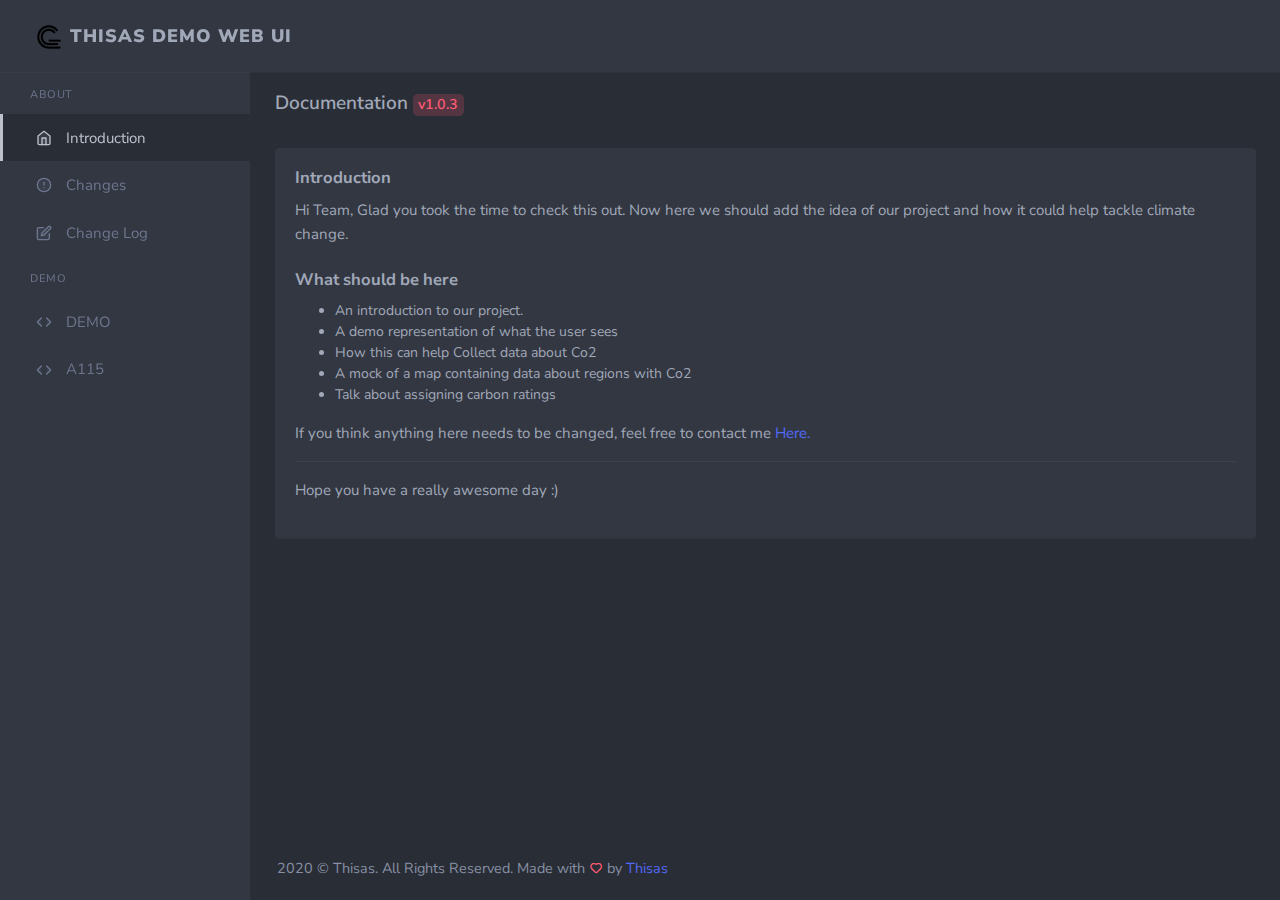
==== commit eaa68d0e: "712693476" ====
--- a/index.html
+++ b/index.html
@@ -84,6 +84,13 @@
                                      <span> DEMO </span>
                                 </a>
                             </li>
+                            <li>
+                                <a href="dev.html">
+                                    <i data-feather="code"></i>
+                                     <span> A115 </span>
+                                </a>
+                            </li>
+
                     </ul>
                 </div>
                 <!-- End Sidebar -->
